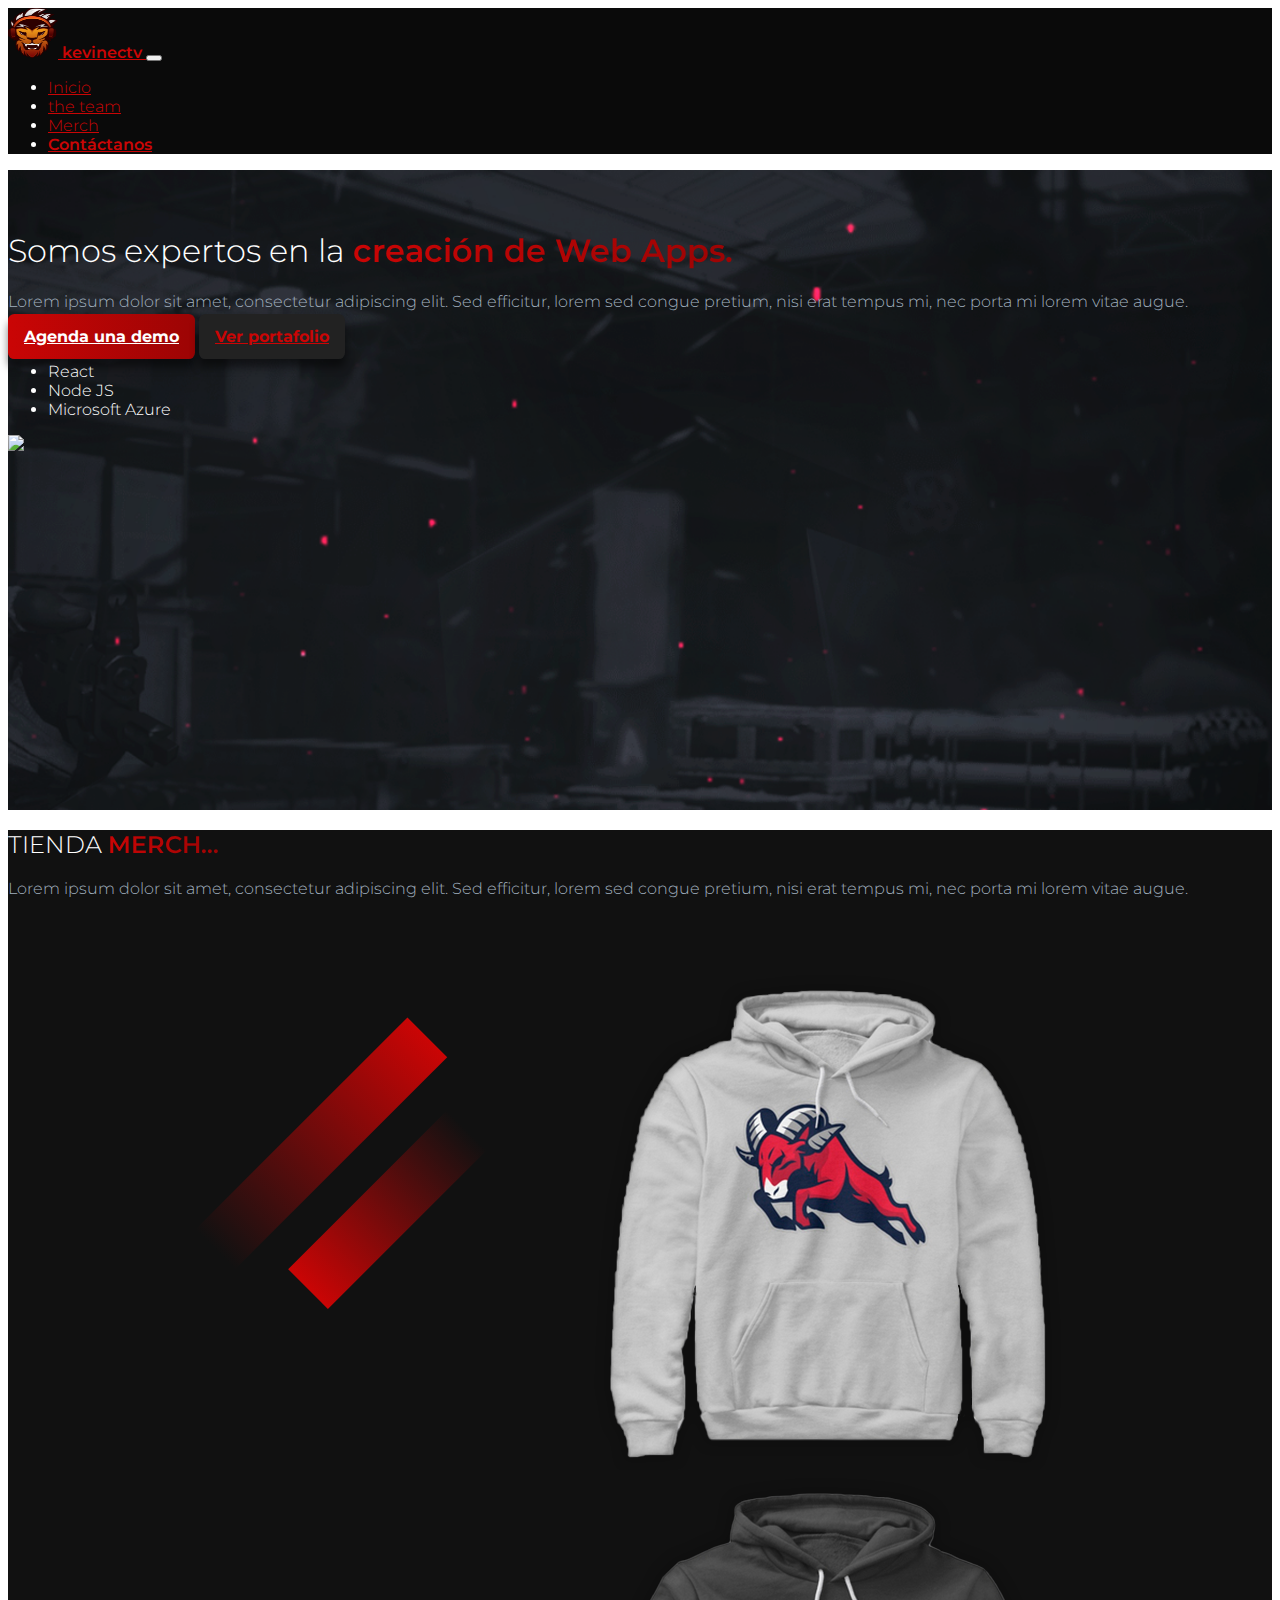
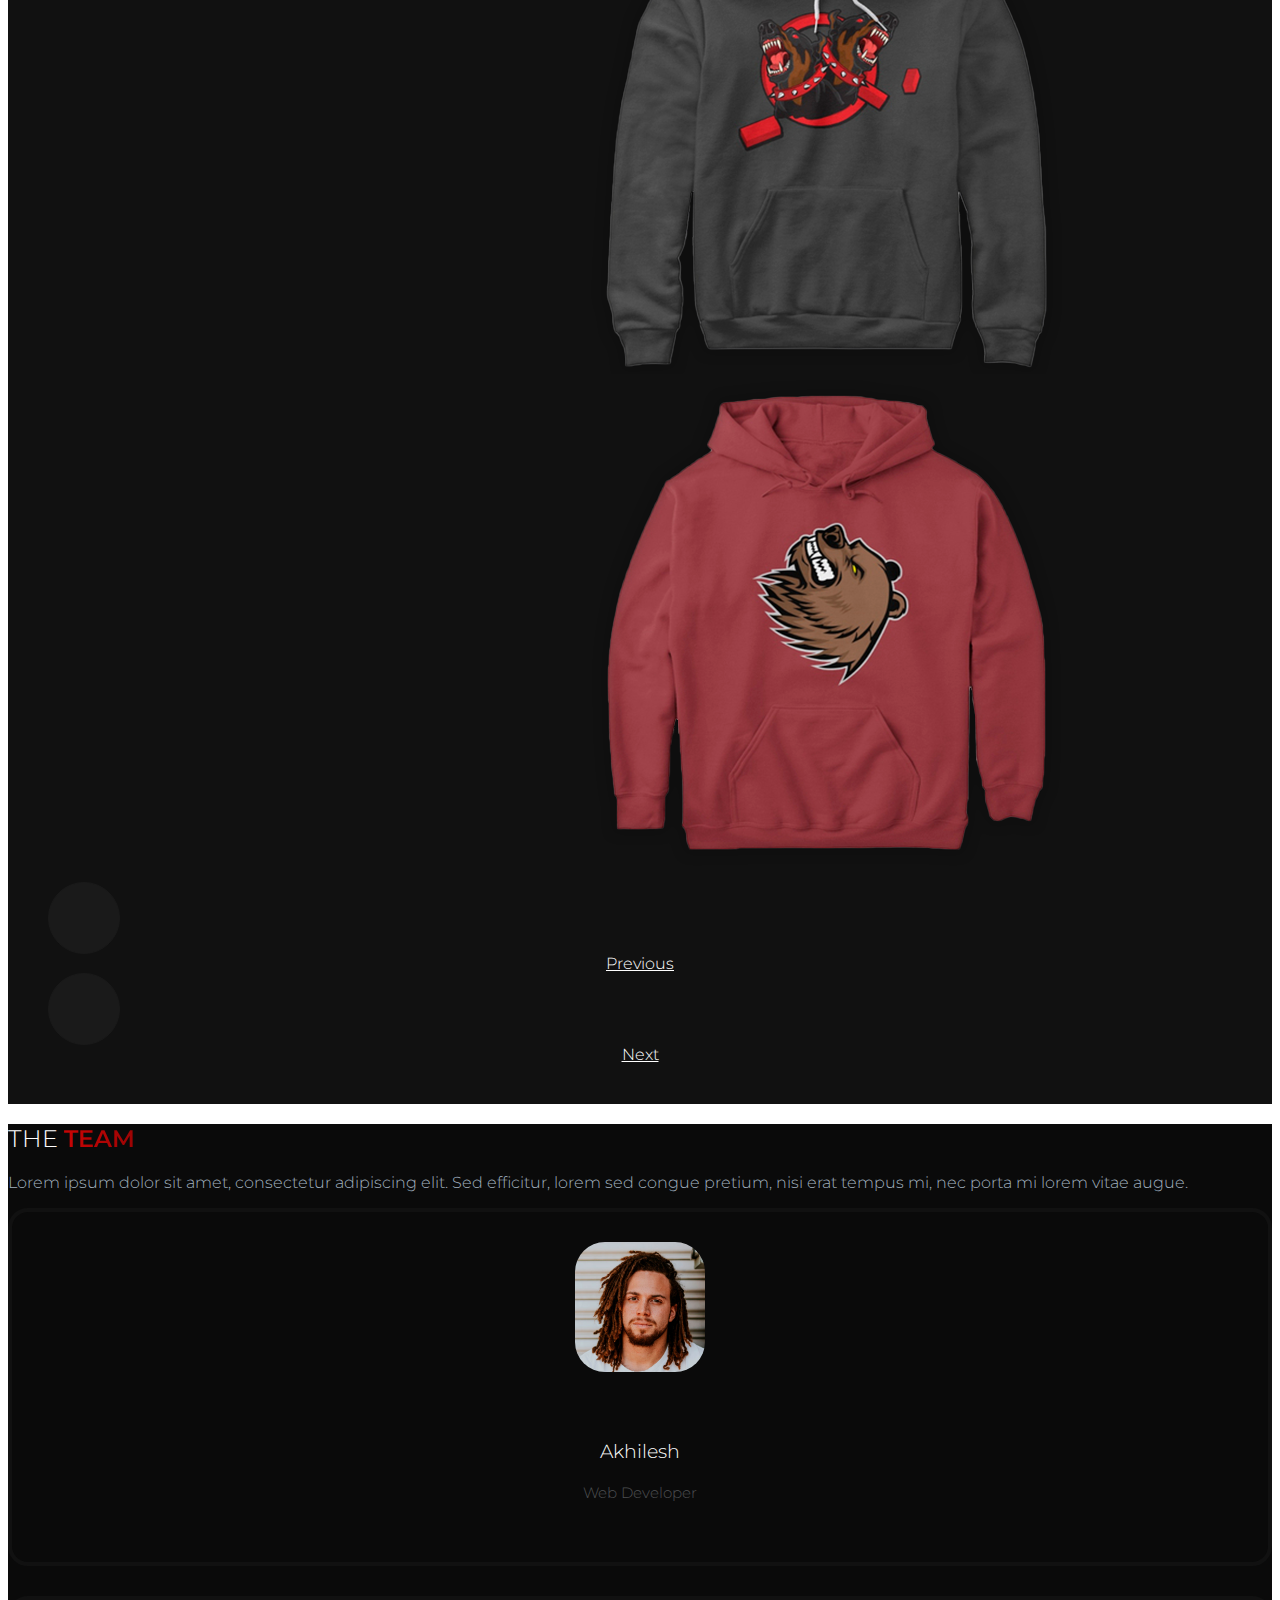
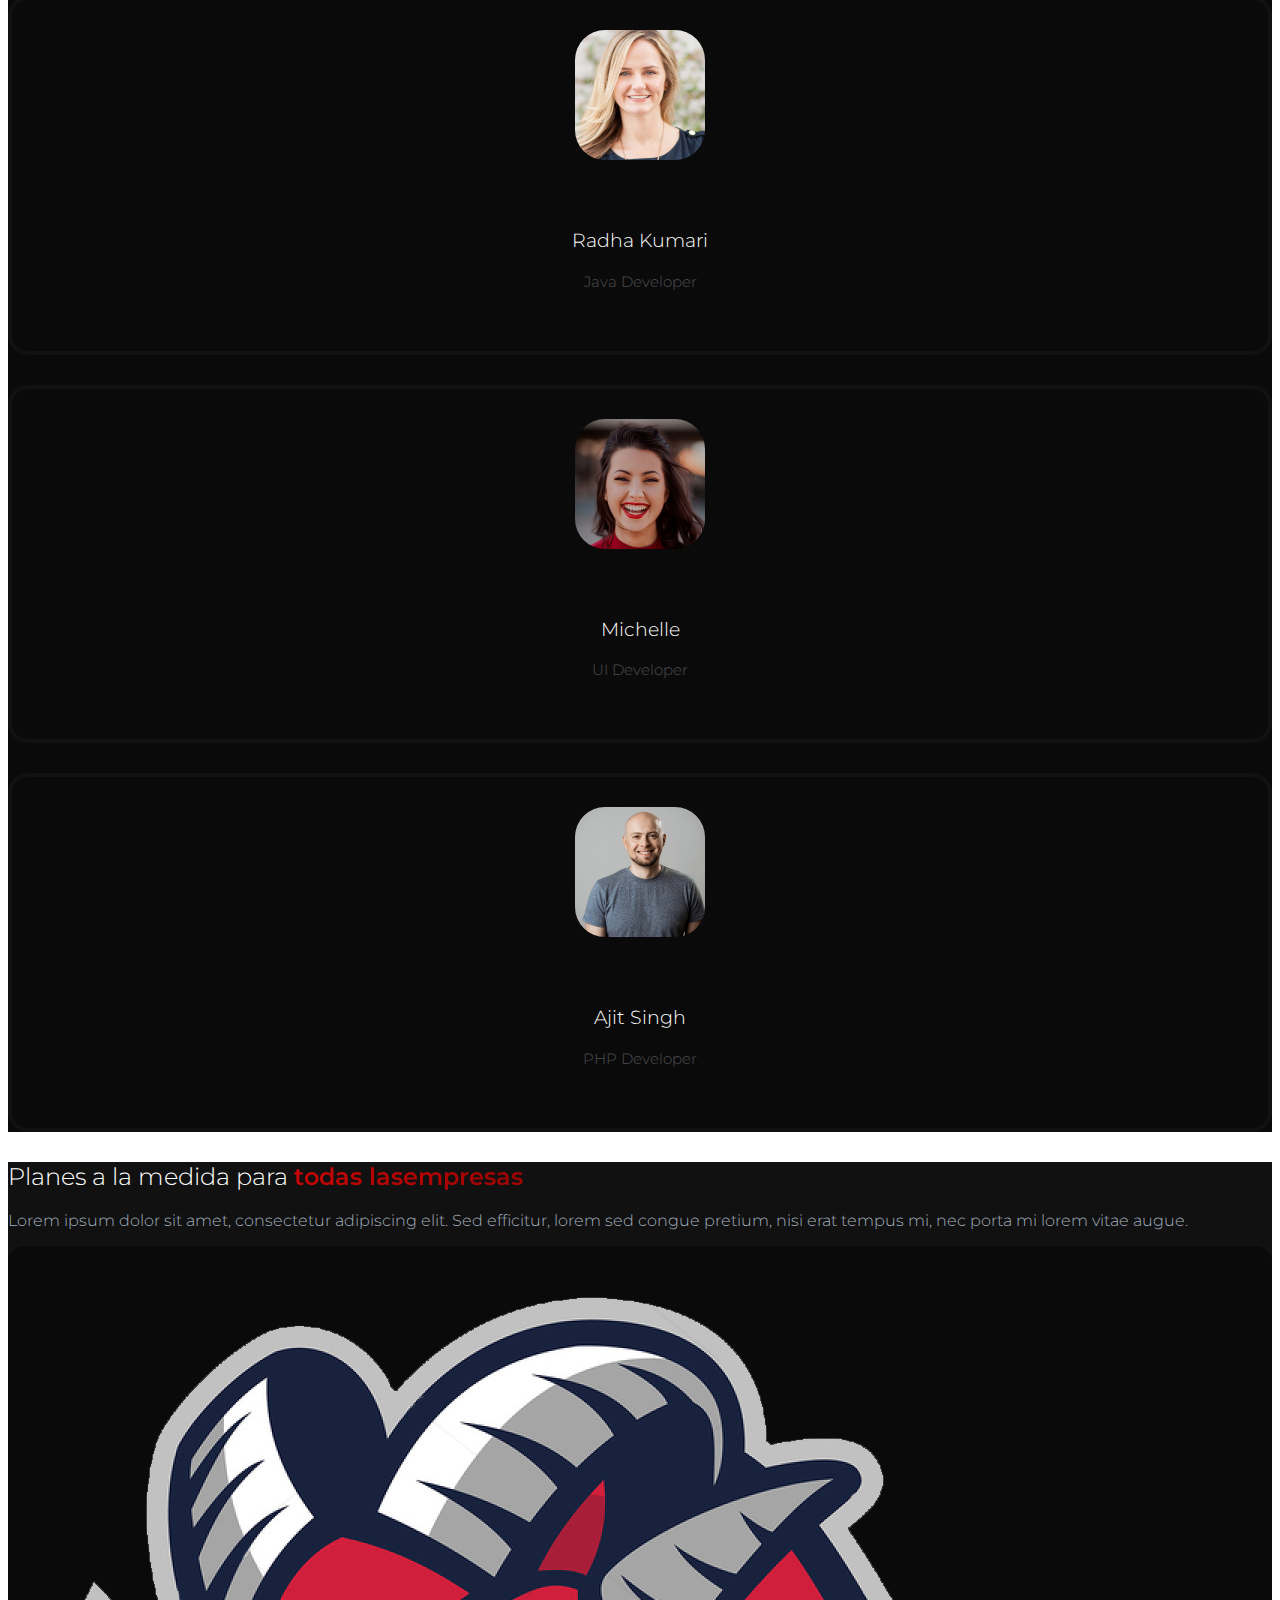
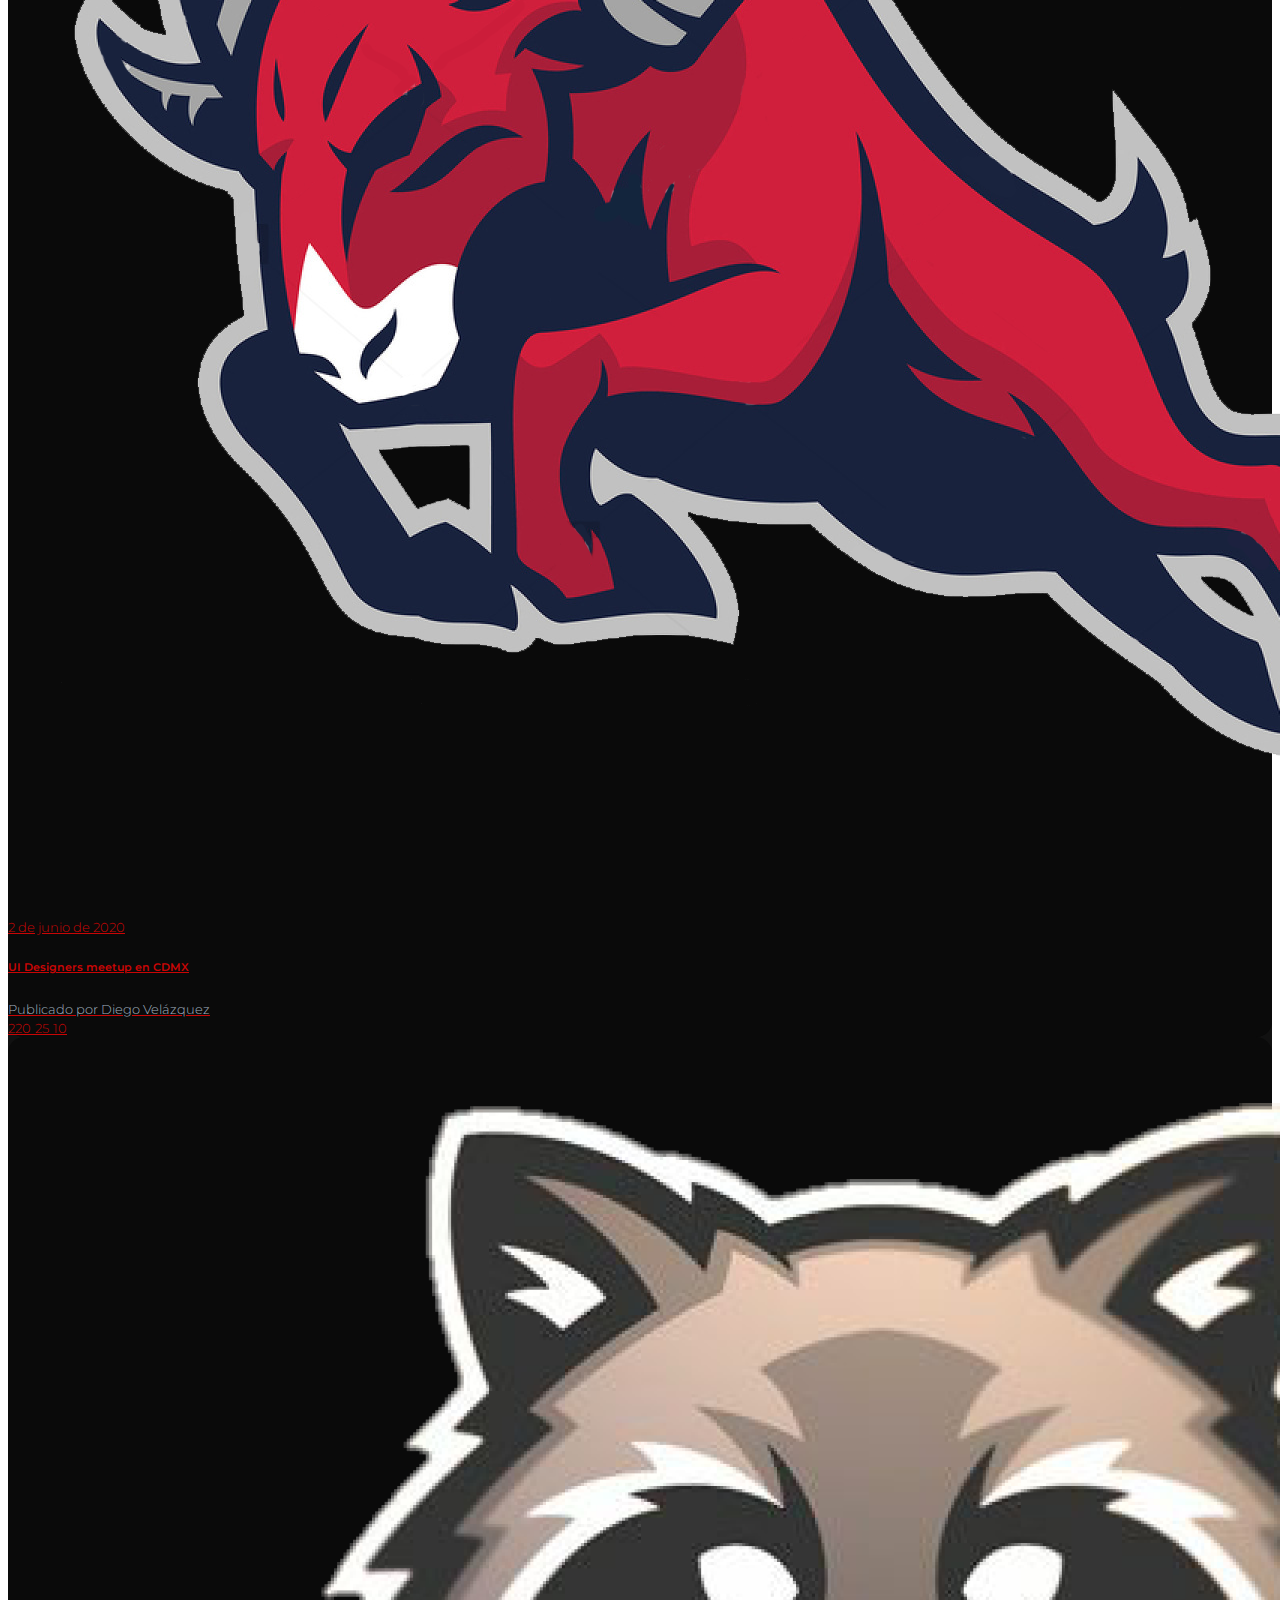
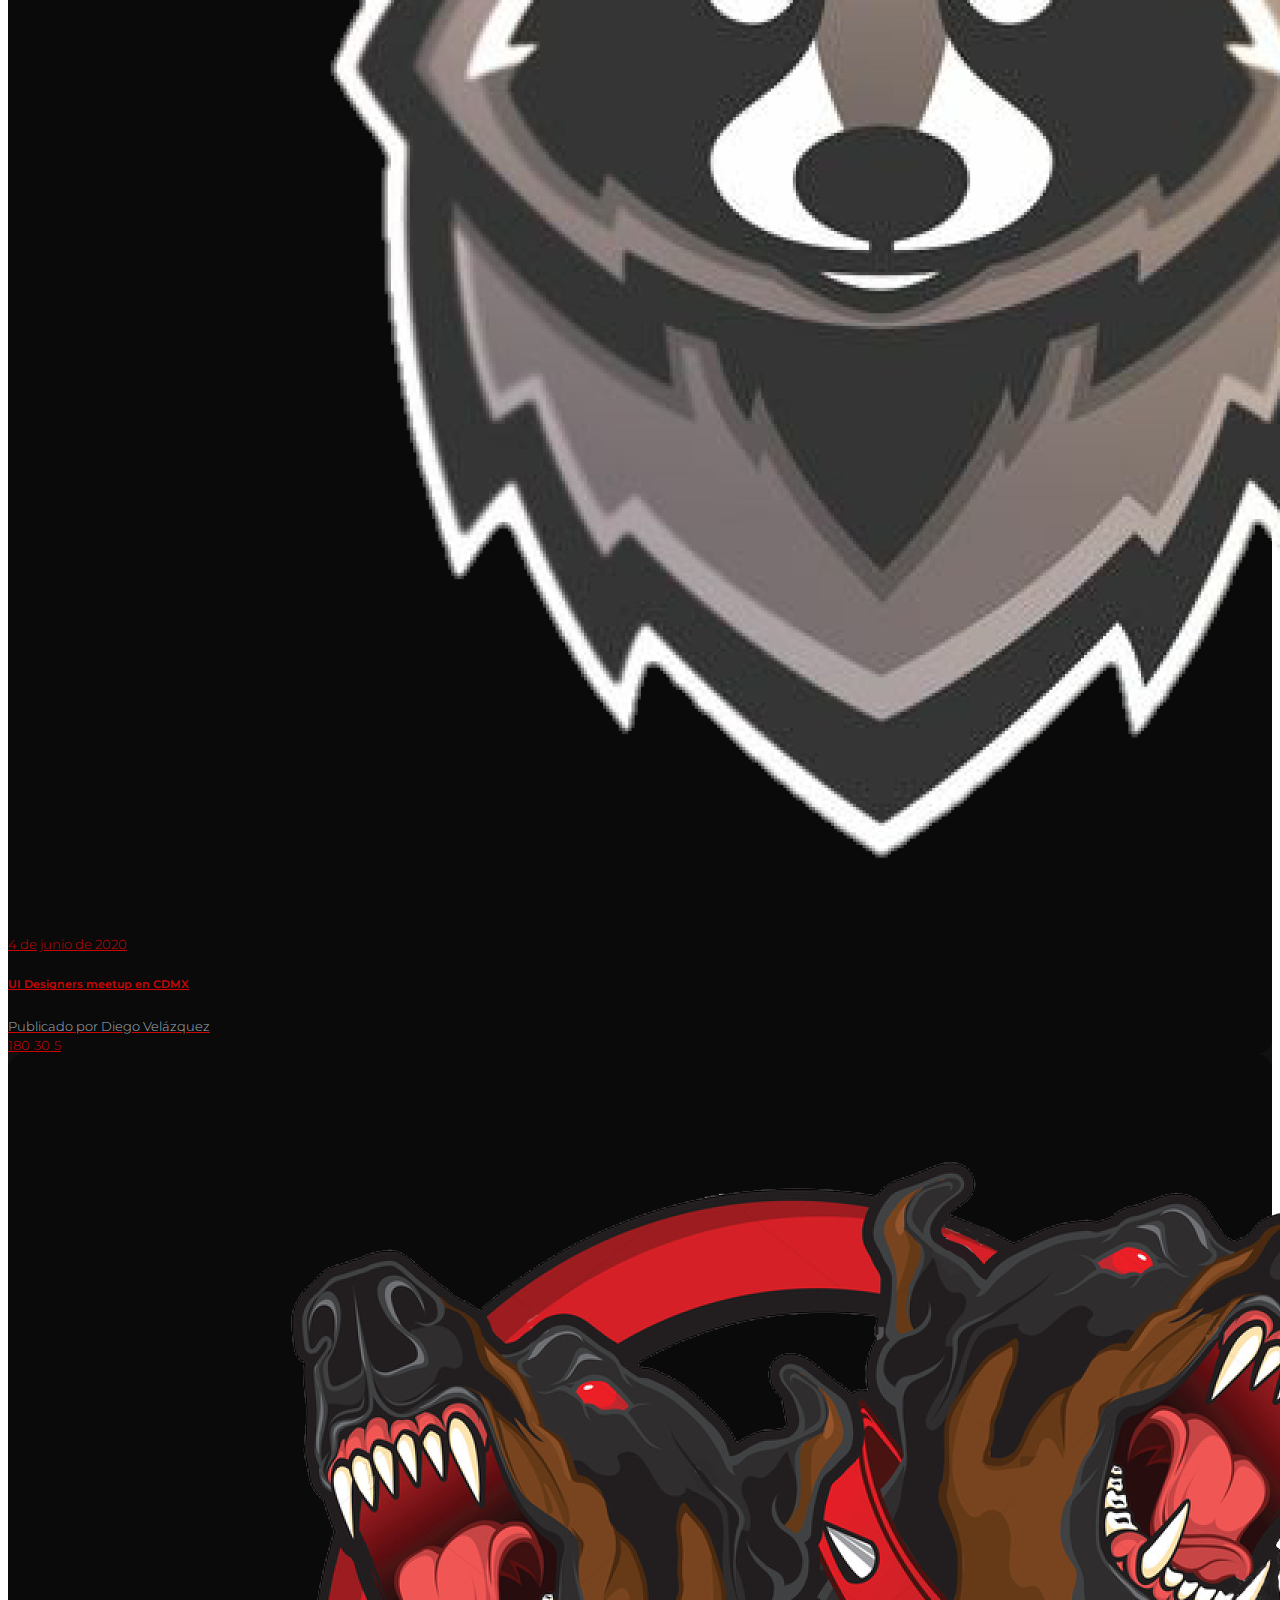
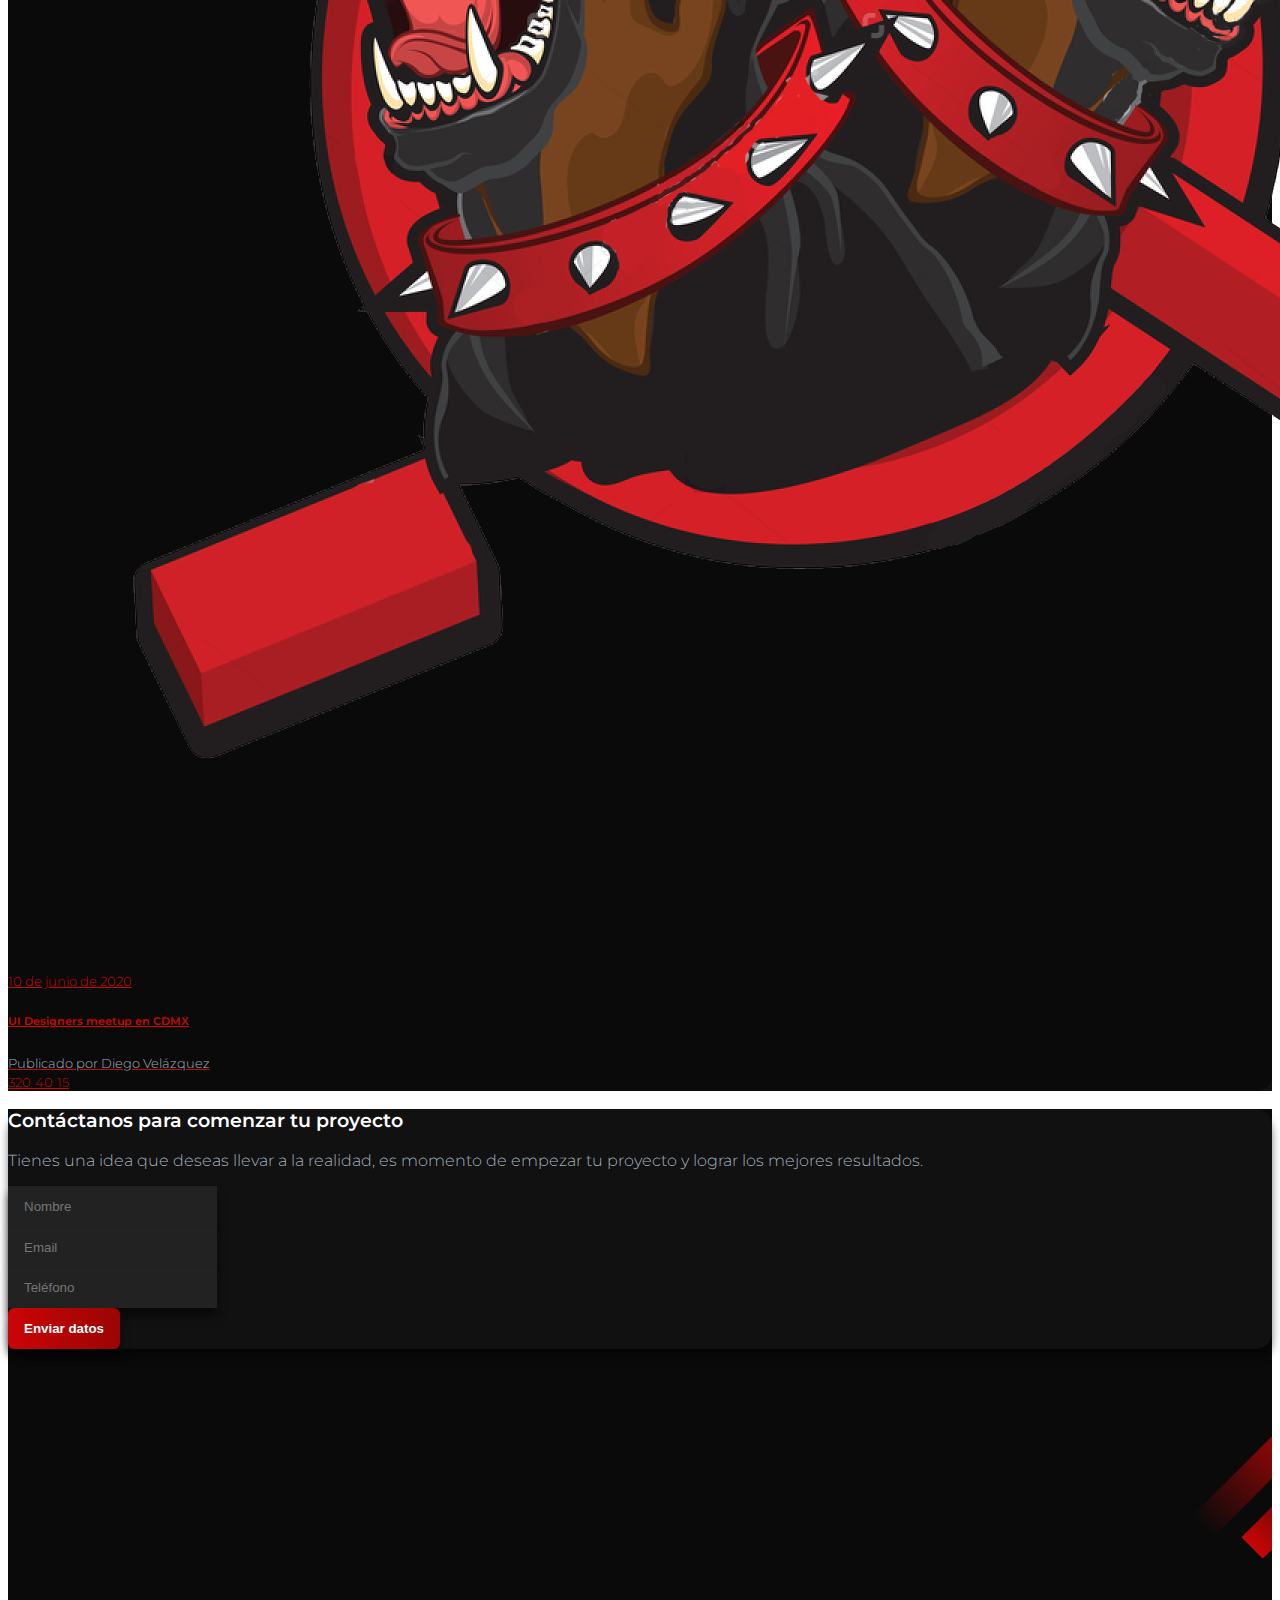
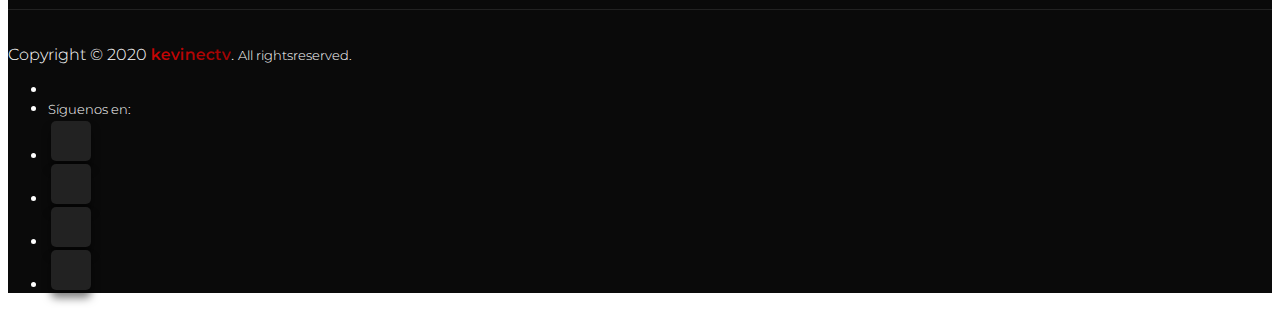
==== index.html @ 06b819ba "Update index.html" ====
<!doctype html>
<html lang="en">

<head>
    <!-- Required meta tags -->
    <meta charset="utf-8">
    <meta name="viewport" content="width=device-width, initial-scale=1, shrink-to-fit=no">
    <meta name="author" content="Diego Velázquez">
    <meta name="description" content="Template gratuito de Bootstrap 4">


    <!-- Bootstrap CSS -->
    <link rel="stylesheet" href="https://stackpath.bootstrapcdn.com/bootstrap/4.5.0/css/bootstrap.min.css"
        integrity="sha384-9aIt2nRpC12Uk9gS9baDl411NQApFmC26EwAOH8WgZl5MYYxFfc+NcPb1dKGj7Sk" crossorigin="anonymous">

    <!-- Style -->
    <script src="https://kit.fontawesome.com/6bf7827ec9.js" crossorigin="anonymous"></script>
    <link rel="stylesheet" href="css/style.css" />

     <!-- Google Fonts -->
    <link href="https://fonts.googleapis.com/css2?family=Montserrat:wght@300;600&display=swap" rel="stylesheet">

    <!-- Ionic Icons -->
    <link href="https://unpkg.com/ionicons@4.5.10-0/dist/css/ionicons.min.css" rel="stylesheet">

    <!-- Chat -->
  
  
    <title>kevinectv</title>
</head>

<body>
  <div id="scrollpath"></div>
  <div id="porgressbar"></div>
    <nav class="navbar navbar-expand-lg sticky-top navbar-dark bg-dark">
        <div class="container">
            <a class="navbar-brand font-weight-bold" href="#">
                <img src="img/kevinectv.png" width="50" height="50" class="" alt="" loading="lazy"> kevinectv
              </a>
            <button class="navbar-toggler" type="button" data-toggle="collapse" data-target="#navbarSupportedContent"
                aria-controls="navbarSupportedContent" aria-expanded="false" aria-label="Toggle navigation">
                <span class="navbar-toggler-icon"></span>
            </button>

            <div class="collapse navbar-collapse" id="navbarSupportedContent">
                <ul class="navbar-nav ml-auto">
                    <li class="nav-item mr-3">
                        <a class="nav-link" href="#hero">Inicio</a>
                    </li>
                    <li class="nav-item mr-3">
                        <a class="nav-link" href="#the team">the team</a>
                    </li>
                    <li class="nav-item mr-3">
                        <a class="nav-link" href="#Merch">Merch</a>
                    </li>
                    <li class="nav-item">
                        <a class="nav-link text-light font-weight-bold" href="#Contáctanos">Contáctanos</a>
                    </li>
                </ul>
            </div>
        </div>
    </nav>

    <section class="py-5" id="hero">
        <div class="container">
            <div class="row d-flex">
                <div class="col-lg-6 align-self-center">
                    <h1 class="mb-4">Somos expertos en la <span class="font-weight-bold text-primary">creación de Web Apps.</span></h1>
                    <p class="lead text-muted mb-4">Lorem ipsum dolor sit amet, consectetur adipiscing elit. Sed efficitur, lorem sed congue pretium, nisi erat tempus mi, nec porta mi lorem vitae augue. </p>
                    <div class="mb-5">
                    <a href="#" class="btn btn-primary mr-2 mb-3 shadow">Agenda una demo</a>
                    <a href="#" class="btn btn-secondary mb-3 shadow">Ver portafolio</a>
                    </div>
                    <ul class="list-inline">
                        <li class="list-inline-item mr-4"><i class="icon ion-md-checkmark-circle-outline lead text-primary mr-2"></i> React</li>
                        <li class="list-inline-item mr-4"><i class="icon ion-md-checkmark-circle-outline lead text-primary mr-2"></i> Node JS</li>
                        <li class="list-inline-item"><i class="icon ion-md-checkmark-circle-outline lead text-primary mr-2"></i> Microsoft Azure</li>
                    </ul>
                </div>
                <div class="col-lg-6">
                    <img src="img/discord-app.png" class="img-fluid">
                </div>
            </div>
        </div>
    </section>

    <section class="bg-image-x d-flex py-5" id="Merch">
        <div class="container align-self-center">
            <div class="w-75 text-center mx-auto mb-5">
                <h2 class="text-center">TIENDA <span class="text-primary font-weight-bold">MERCH…</span></h2>
  <p class="lead text-muted">Lorem ipsum dolor sit amet, consectetur adipiscing elit. Sed efficitur, lorem sed congue pretium, nisi erat tempus mi, nec porta mi lorem vitae augue. </p>
 </div>
   <div class="row">
    <div class=" my-3">
      <div class="card-body">
      </div>
      </div>
    </div>
    <div id="carouselExampleIndicators" class="carousel slide" data-ride="carousel">
      <ol class="carousel-indicators">

      </ol>

      <div class="carousel-inner">
        <div class="carousel-item active">
            <div class="corousel-container">
          <a href="https://teespring.com/jacket-7562?tsmac=store&tsmic=kevinectv&pid=227&cid=2663"><img src="img/Weapon Twitter.png" class="d-block w-100" alt="...">         
          <div class="ratlng">
          </div>
         </div>
        </div>
         </a>
        <div class="carousel-item">
          <div class="corousel-container">
          <a href="https://teespring.com/es/camiseta-9240?cross_sell=true&cross_sell_format=none&count_cross_sell_products_shown=5&pid=87&cid=2329"><img src="img/Weapon Twitter2.png" class="d-block w-100" alt="...">
          <div class="ratlng">
          </div>
         </div>
        </div>
        </a>
        <div class="carousel-item">
          <div class="corousel-container">
          <a href="https://teespring.com/es/camisa-7556?cross_sell=true&cross_sell_format=none&count_cross_sell_products_shown=5&pid=46&cid=2750"><img src="img/Weapon Twitter3.png" class="d-block w-100" alt="...">
          <div class="ratlng">
          </div>
        </div>
      </div>
       </a> 
      <a class="carousel-control-prev" href="#carouselExampleIndicators" role="button" data-slide="prev">
        <div class="control-button">
       <i class="icon ion-md-arrow-back"></i>
      </div>
      <span class="sr-only">Previous</span>
      </a>
      <a class="carousel-control-next" href="#carouselExampleIndicators" role="button" data-slide="next">
        <div class="control-button">
      <i class="icon ion-md-arrow-forward"></i>
      </div>
      <span class="sr-only">Next</span>
         </a>
        </div>
       </div>
     </div>
    </div>
</section>

  <section class="bg-image d-flex py-5" id="the team">
        <div class="container align-self-center">
            <div class="w-75 text-center mx-auto mb-5">
                <h2 class="text-center"> THE  <span class="text-primary font-weight-bold">TEAM</span></h2>
      <p class="lead text-muted">Lorem ipsum dolor sit amet, consectetur adipiscing elit. Sed efficitur, lorem sed congue pretium, nisi erat tempus mi, nec porta mi lorem vitae augue. </p>
  </div>
    <div class="row">
      <div class="col-12 col-sm-6 col-md-4 col-lg-3">
        <div class="developer">
          <div class="picture">
            <img src="img/member-03.jpg" class="img-fluid">
          </div>
          <div class="team-content">
            <h3 class="name">Akhilesh</h3>
            <h4 class="title">Web Developer</h4>
          </div>
          <ul class="social">
          <li><a href="#" class=" fa fa-facebook" aria-hidden="true"></a></li>
          <li><a href="#" class=" fa fa-twitter" aria-hidden="true"></a></li>
          <li><a href="#" class=" fa fa-dribbble" aria-hidden="true"></a></li>
          <li><a href="#" class=" fa fa-behance" aria-hidden="true"></a></li>
          </ul>
        </div>
      </div>
      <div class="col-12 col-sm-6 col-md-4 col-lg-3">
        <div class="developer">
          <div class="picture">
            <img src="img/member-02.jpg" class="img-fluid">
          </div>
          <div class="team-content">
            <h3 class="name">Radha Kumari</h3>
            <h4 class="title">Java Developer</h4>
          </div>
          <ul class="social">
          <li><a href="#" class=" fa fa-facebook" aria-hidden="true"></a></li>
          <li><a href="#" class=" fa fa-twitter" aria-hidden="true"></a></li>
          <li><a href="#" class=" fa fa-dribbble" aria-hidden="true"></a></li>
          <li><a href="#" class=" fa fa-behance" aria-hidden="true"></a></li>
          </ul>
        </div>
      </div>
      <div class="col-12 col-sm-6 col-md-4 col-lg-3">
        <div class="developer">
          <div class="picture">
            <img src="img/member-06.jpg" class="img-fluid">
          </div>
          <div class="team-content">
            <h3 class="name">Michelle</h3>
            <h4 class="title">UI Developer</h4>
          </div>
          <ul class="social">
          <li><a href="#" class=" fa fa-facebook" aria-hidden="true"></a></li>
          <li><a href="#" class=" fa fa-twitter" aria-hidden="true"></a></li>
          <li><a href="#" class=" fa fa-dribbble" aria-hidden="true"></a></li>
          <li><a href="#" class=" fa fa-behance" aria-hidden="true"></a></li>
          </ul>
        </div>
      </div>
      <div class="col-12 col-sm-6 col-md-4 col-lg-3">
        <div class="developer">
          <div class="picture">
            <img src="img/member-01.jpg" class="img-fluid">
          </div>
          <div class="team-content">
            <h3 class="name">Ajit Singh</h3>
            <h4 class="title">PHP Developer</h4>
          </div>
          <ul class="social">
          <li><a href="#" class=" fa fa-facebook" aria-hidden="true"></a></li>
          <li><a href="#" class=" fa fa-twitter" aria-hidden="true"></a></li>
          <li><a href="#" class=" fa fa-dribbble" aria-hidden="true"></a></li>
          <li><a href="#" class=" fa fa-behance" aria-hidden="true"></a></li>
          </ul>
        </div>
      </div>
    </div>
  </div>
</section>

    <section class="bg-image-x d-flex py-5">
        <div class="container align-self-center">
            <div class="w-75 text-center mx-auto mb-5">
                <h2 class="text-center">Planes a la medida para <span class="text-primary font-weight-bold">todas lasempresas</span></h2>
                <p class="lead text-muted">Lorem ipsum dolor sit amet, consectetur adipiscing elit. Sed efficitur, lorem sed congue pretium, nisi erat tempus mi, nec porta mi lorem vitae augue.</p>
            </div>
            <div class="row">
                <div class="col-lg-4">
                    <a href="#">
                    <div class="card bg-dark border-0 my-3">
                        <div class="card-header p-0 border-0">
                            <img src="img/gokg.png" class="img-fluid rounded-top">
                        </div>
                        <div class="card-body bg-dark rounded-bottom">
                            <small class="text-light d-block mb-2"><i class="icon ion-md-calendar lead align-middle mr-2"></i>2 de
                                junio de 2020</small>
                            <h6 class="text-light font-weight-bold mb-0">UI Designers meetup en CDMX</h6>
                            <small class="d-block text-muted mb-3">Publicado por Diego Velázquez</small>
                            <div>
                                <small class="text-light mr-3"><i class="icon ion-md-heart text-primary mr-1"></i> 220</small>
                                <small class="text-light mr-3"><i class="icon ion-md-chatboxes mr-1"></i> 25</small>
                                <small class="text-light"><i class="icon ion-md-share mr-1"></i> 10</small>
                            </div>
                        </div>
                    </div>
                    </a>
                </div>
                <div class="col-lg-4">
                    <a href="#">
                        <div class="card bg-dark border-0 my-3">
                            <div class="card-header p-0 border-0">
                                <img src="img/dujn.png" class="img-fluid rounded-top">
                            </div>
                            <div class="card-body bg-dark rounded-bottom">
                                <small class="text-light d-block mb-2"><i class="icon ion-md-calendar lead align-middle mr-2"></i>4 de
                                    junio de 2020</small>
                                <h6 class="text-light font-weight-bold mb-0">UI Designers meetup en CDMX</h6>
                                <small class="d-block text-muted mb-3">Publicado por Diego Velázquez</small>
                                <div>
                                    <small class="text-light mr-3"><i class="icon ion-md-heart text-primary mr-1"></i> 180</small>
                                    <small class="text-light mr-3"><i class="icon ion-md-chatboxes mr-1"></i> 30</small>
                                    <small class="text-light"><i class="icon ion-md-share mr-1"></i> 5</small>
                                </div>
                            </div>
                        </div>
                        </a>
                </div>
                <div class="col-lg-4">
                    <a href="#">
                        <div class="card bg-dark border-0 my-3">
                            <div class="card-header p-0 border-0">
                                <img src="img/houg.png" class="img-fluid rounded-top">
                            </div>
                            <div class="card-body bg-dark rounded-bottom">
                                <small class="text-light d-block mb-2"><i class="icon ion-md-calendar lead align-middle mr-2"></i>10 de
                                    junio de 2020</small>
                                <h6 class="text-light font-weight-bold mb-0">UI Designers meetup en CDMX</h6>
                                <small class="d-block text-muted mb-3">Publicado por Diego Velázquez</small>
                                <div>
                                    <small class="text-light mr-3"><i class="icon ion-md-heart text-primary mr-1"></i> 320</small>
                                    <small class="text-light mr-3"><i class="icon ion-md-chatboxes mr-1"></i> 40</small>
                                    <small class="text-light"><i class="icon ion-md-share mr-1"></i> 15</small>
                                </div>
                            </div>
                        </div>
                        </a>
                </div>
            </div>
        </div>
    </section>

    <section class="bg-image-xx d-flex py-5 "id="Contáctanos">
        <div class="container align-self-center">
            <div class="card bg-dark-x shadow">
                <div class="card-body p-5">
                    <h3 class="font-weight-bold">Contáctanos para comenzar tu proyecto</h3>
                    <p class="text-muted mb-4">Tienes una idea que deseas llevar a la realidad, es momento de empezar tu proyecto y lograr los mejores resultados.</p>
                    <form>
                        <div class="form-row">
                          <div class="col-12 col-md-3 my-3">
                            <input type="text" class="form-control shadow" placeholder="Nombre">
                          </div>
                          <div class="col-12 col-md-3 my-3">
                            <input type="text" class="form-control shadow" placeholder="Email">
                          </div>
                          <div class="col-12 col-md-3 my-3">
                            <input type="text" class="form-control shadow" placeholder="Teléfono">
                          </div>
                          <div class="col-12 col-md-3 my-3">
                            <button type="submit" class="btn btn-primary w-100 shadow">Enviar datos</button>
                          </div>
                        </div>
                      </form>
                </div>
            </div>
        </div>
    </section>
    <div class="container-footer">
    <footer class="bg-dark py-4 border-top">
      <div class="container">
          <div class="row">
              <div class="col-lg-6"><div class="redes-footer"></div>
                  <p class="mb-0 ">Copyright © 2020 <a href="https://templune.com" class="font-weight-bold text-primary">kevinectv</a>. <small> All rightsreserved.</small></p>
              </div>
              <div class="col-lg-6 text-right">
                  <ul class="list-inline mb-0">
                    <div class="redes-footer">
                    <li class="list-inline-item"><li class="list-inline-item mr-0"><small>Síguenos en:</small></li>
                    <li class="list-inline-item"><a href="#"><i class="fab fa-youtube icon-redes-footer shadow"></i></a></li>
                    <li class="list-inline-item"><a href="#"><i class="fab fa-twitter icon-redes-footer shadow"></i></a></li>
                    <li class="list-inline-item "><a href="#"><i class="fab fa-instagram icon-redes-footer shadow"></i></a></li>
                    <li class="list-inline-item"><a href="#"><i class="fab fa-discord icon-redes-footer shadow"></i></a>
                  </ul>
              </div>
            </div>
          </div>
      </div>
  </footer>

    <!-- Optional JavaScript -->
    <!-- jQuery first, then Popper.js, then Bootstrap JS -->
    <script src="https://code.jquery.com/jquery-3.5.1.slim.min.js"
        integrity="sha384-DfXdz2htPH0lsSSs5nCTpuj/zy4C+OGpamoFVy38MVBnE+IbbVYUew+OrCXaRkfj"
        crossorigin="anonymous"></script>
    <script src="https://cdn.jsdelivr.net/npm/popper.js@1.16.0/dist/umd/popper.min.js"
        integrity="sha384-Q6E9RHvbIyZFJoft+2mJbHaEWldlvI9IOYy5n3zV9zzTtmI3UksdQRVvoxMfooAo"
        crossorigin="anonymous"></script>
    <script src="https://stackpath.bootstrapcdn.com/bootstrap/4.5.0/js/bootstrap.min.js"
        integrity="sha384-OgVRvuATP1z7JjHLkuOU7Xw704+h835Lr+6QL9UvYjZE3Ipu6Tp75j7Bh/kR0JKI"
        crossorigin="anonymous"></script>
    
</body>

<!-- 
Suscribete a mi canal https://www.youtube.com/c/TempluneDisenoWeb  

Fotografías gratis en Unsplash
https://unsplash.com/photos/UbJMy92p8wk (https://unsplash.com/@amandadalbjorn)
https://unsplash.com/photos/WecngmAT-KY (https://unsplash.com/@rev3n)
https://unsplash.com/photos/xY0s6aNCV24 (https://unsplash.com/@srgbco)

Mockup Iphone
https://www.ls.graphics/free/iphone-x-mockup

-->

</html>
---- css/style.css ----
html {
    scroll-behavior: smooth;
}

:root {
    --dark: #0A0A0A;
    --dark-x: #111111;
    --dark-xx: #222222;
    --light: #ffffff;
    --primary: #ca0505;
    --primary-x: #9c0404;
    --muted: #A1B0BF;
}

body {
    font-family: 'Montserrat', sans-serif;
    font-size: 1rem;
    font-weight: 300;
    color: var(--light);
}

h1, h2, h3, h4, h5, h6 { font-weight: 300; }

a { color: var(--primary); }

a:hover {
    color: var(--primary-x);
    text-decoration: none;
}

.font-weight-bold { font-weight: 600 !important; }

.navbar { min-height: 5rem; }

.text-primary {
    background: linear-gradient(90deg, var(--primary) 0%, var(--primary-x) 100%);
    -webkit-background-clip: text;
    -webkit-text-fill-color: transparent;
}

.text-muted { color: var(--muted) !important; }

small { font-weight: 300; }

.btn {
    font-weight: 700;
    padding: .8rem 1rem;
    border: 0;
    border-radius: .4rem;
}

.btn-primary {
    background: linear-gradient(90deg, var(--primary) 0%, var(--primary-x) 100%);
    background-color: none;
    color: var(--light) !important;
}

.btn-secondary { 
    background-color: var(--dark-xx); 
}

.btn-secondary:hover {
    background-color: var(--dark-xx);
    opacity: .8;
}

.bg-primary { background: linear-gradient(90deg, var(--primary) 0%, var(--primary-x) 100%); }

.bg-dark { background-color: var(--dark) !important; }

.bg-dark-x { background-color: var(--dark-x); }

.bg-image {
    background-image: url('../img/bg-dark-1.svg');
    background-size: cover;
    min-height: 1000px;
}

.bg-image-x {
    background-image: url('../img/bg-dark-2.svg');
    background-size: cover;
    min-height: 1000px;
}

.bg-image-xx {
    background-image: url('../img/bg-dark-3.svg');
    background-size: cover;
    min-height: 500px;
}

.icon-container {
    width: 50px;
    height: 50px;
}

.shadow {
    box-shadow:  0 .5rem .5rem 0 rgba(0,0,0,.5)!important;
}

.card {
    border-radius: 1rem;
}

.border-top {
    border-top: 1px solid rgba(256, 256, 256, .1) !important;
}

.rounded-top {
    border-top-left-radius: 1rem !important;
    border-top-right-radius: 1rem !important;
}

.rounded-bottom {
    border-bottom-left-radius: 1rem !important;
    border-bottom-right-radius: 1rem !important;
}

.form-control {
    background-color: var(--dark-xx);
    height: unset;
    padding: .8rem 1rem;
    border: 0;
}

.form-control:focus {
    background-color: var(--dark-xx);
}

#hero {
    background-image: url('../img/HOLAT.png');
    background-size: cover;
    padding-top: 40px;
    min-height: 600px;
    color: #ffffff;
  }
  
  #hero p {
    color: #ffffff;
  }

/* .....Testimonial.....*/

.carousel {
    min-height: 240px;
    padding: 40px;
    border-radius: 2px;
    text-align: center;
  }
  
  
  .carousel-control-next, .carousel-control-prev { 
    color: #ffffff;
    opacity: 1;
    width: 5%;
  }
  
  .control-button {
    background-color: #1a1a1a;
    opacity: 1;
    width: 50px;
    height: 50px;
    padding: 10px;
    border: 1px solid #1a1a1a;
    border-radius: 50px;
    font-size: 20px;
  }
  
  .content-center {
    max-width: 800px;
    margin: 0 auto 60px auto;
    text-align: center;
  }

window.intercomSettings

// Add this to the window.intercomSettings object in your code:
window.intercomSettings = {
  // add your attributes here
}

/*.....THE TEAM......*/

b {
    font-family: tahoma;
    height: 100vh;
    background-color: #f5f5f5 !important;
    display: flex;
    align-items: center;
  }
  
  .developer {
      padding: 30px 0 40px;
      margin-bottom: 30px;
      border: 4px solid #111111;
      border-radius: 20px;
      background: var(--dark);
      text-align: center;
      overflow: hidden;
      position: relative;
  }
  
  .developer .picture {
      display: inline-block;
      height: 130px;
      width: 130px;
      margin-bottom: 50px;
      z-index: 1;
      position: relative;
  }
  
  .developer .picture::before {
      content: " ";
      width: 100%;
      height: 0;
      border-radius: 50%;
      background: linear-gradient(90deg, var(--primary) 0%, var(--primary-x) 100%);
      position: absolute;
      bottom: 135%;
      right: 0;
      left: 0;
      opacity: 0.9;
      transition: all 0.3s linear 0s;
      transform: scale(3);
  
  }
  
  .developer:hover .picture::before {
      height: 100%;
  }
  
  .developer .picture::after {
      content: " ";
      width: 100%;
      height: 100%;
      border-radius: 50%;
      background: linear-gradient(90deg, var(--primary) 0%, var(--primary-x) 100%);
      position: absolute;
      top: 0;
      left: 0;
      z-index: -1;
  }
  
  .developer .picture img {
      width: 130px;
      height: 130px;
      border-radius: 30px;
      transform: scale(1);
      transition: all 0.9s ease 0s;
  }
  
  .developer:hover .picture img {
       box-shadow: 0 0 0 14px #f7f5ec;
       transform: scale(0.6);
  }
  
  .developer .title{
       display: block;
       font-size: 15px;
       color: #4e5052;
       text-transform: capitalize;
  }
  
  .developer .social {
       width: 100%;
       padding: 0;
       margin: 0;
       background-color: #ca0505;
       position: absolute;
       bottom: -100px;
       left: 0;
  
       transition: all 0.5s ease 0s;
  }
  
  .developer:hover .social {
       bottom: 0;
  }
  
  .developer .social li {
       display: inline-block;
  }
  
  .developer .social li a {
       display: block;
       padding: 12px;
       font-size: 20px;
       color: #fff;
       transition: all 0.3s ease 0s;
       text-decoration: none;
  }
  
  .developer .social li a:hover {
    color: #9c0404;
    background-color: #f7f5ec;
  }

    /*.....scrollbar......*/

::-webkit-scrollbar {
        width: 8px;
        background: var(--dark-x);
      }

::-webkit-scrollbar-track {
    border: 5px solid rgba(2, 2, 2, 0.123);
    box-shadow: inset 0 0 2.5px 2 rgba(0,0,0,.5);
}

::-webkit-scrollbar-thumb {
    background: linear-gradient(0deg, var(--primary) 0%, var(--primary-x) 100%);
    border-radius: 15px;
}

  /* .........footer..........*/

  .container-footer footer .redes-footer{
    display: inline-block;
    justify-content: center;
  }
  
  .container-footer footer .redes-footer .icon-redes-footer{
    font-size: 20px;
    margin: 3px;
    background: #222222;
    width: 40px;
    height: 40px;
    display: flex;
    justify-content: center;
    align-items: center;
    border-radius: 5px;
    transition: .3s;
    color: #ffffff;
  }
  
  footer .redes-footer .fa-youtube:hover{
    background: #c00;
    color: #fff;
  }
  
  footer .redes-footer .fa-twitter:hover{
    background: #55acee;
    color: #fff;
  }
  
  footer .redes-footer .fa-discord:hover{
    background: #7289da;
    color: #fff;
  }
  
  footer .redes-footer .fa-instagram:hover{
    background: linear-gradient(to top right, #FCDE30, #E9712A, #D2313B, #AE4198, #7540A1, #5443A8 );
  }


  @media (max-width: 575.98px) {
    .w-75 {
        width: 100% !important;
    }
    .py-5 {
        padding-top: 5rem !important;
        padding-bottom: 5rem !important;
    }
    .btn {
        width: 100%;
    }
    .list-inline-item {
        display: block;
        text-align: center;
    }
    footer {
        text-align: center;
    }
    footer .list-inline-item {
        display: inline-block;
    }
    footer .text-right {
        text-align: center !important;
    }
    footer small {
        display: block;
    }
}
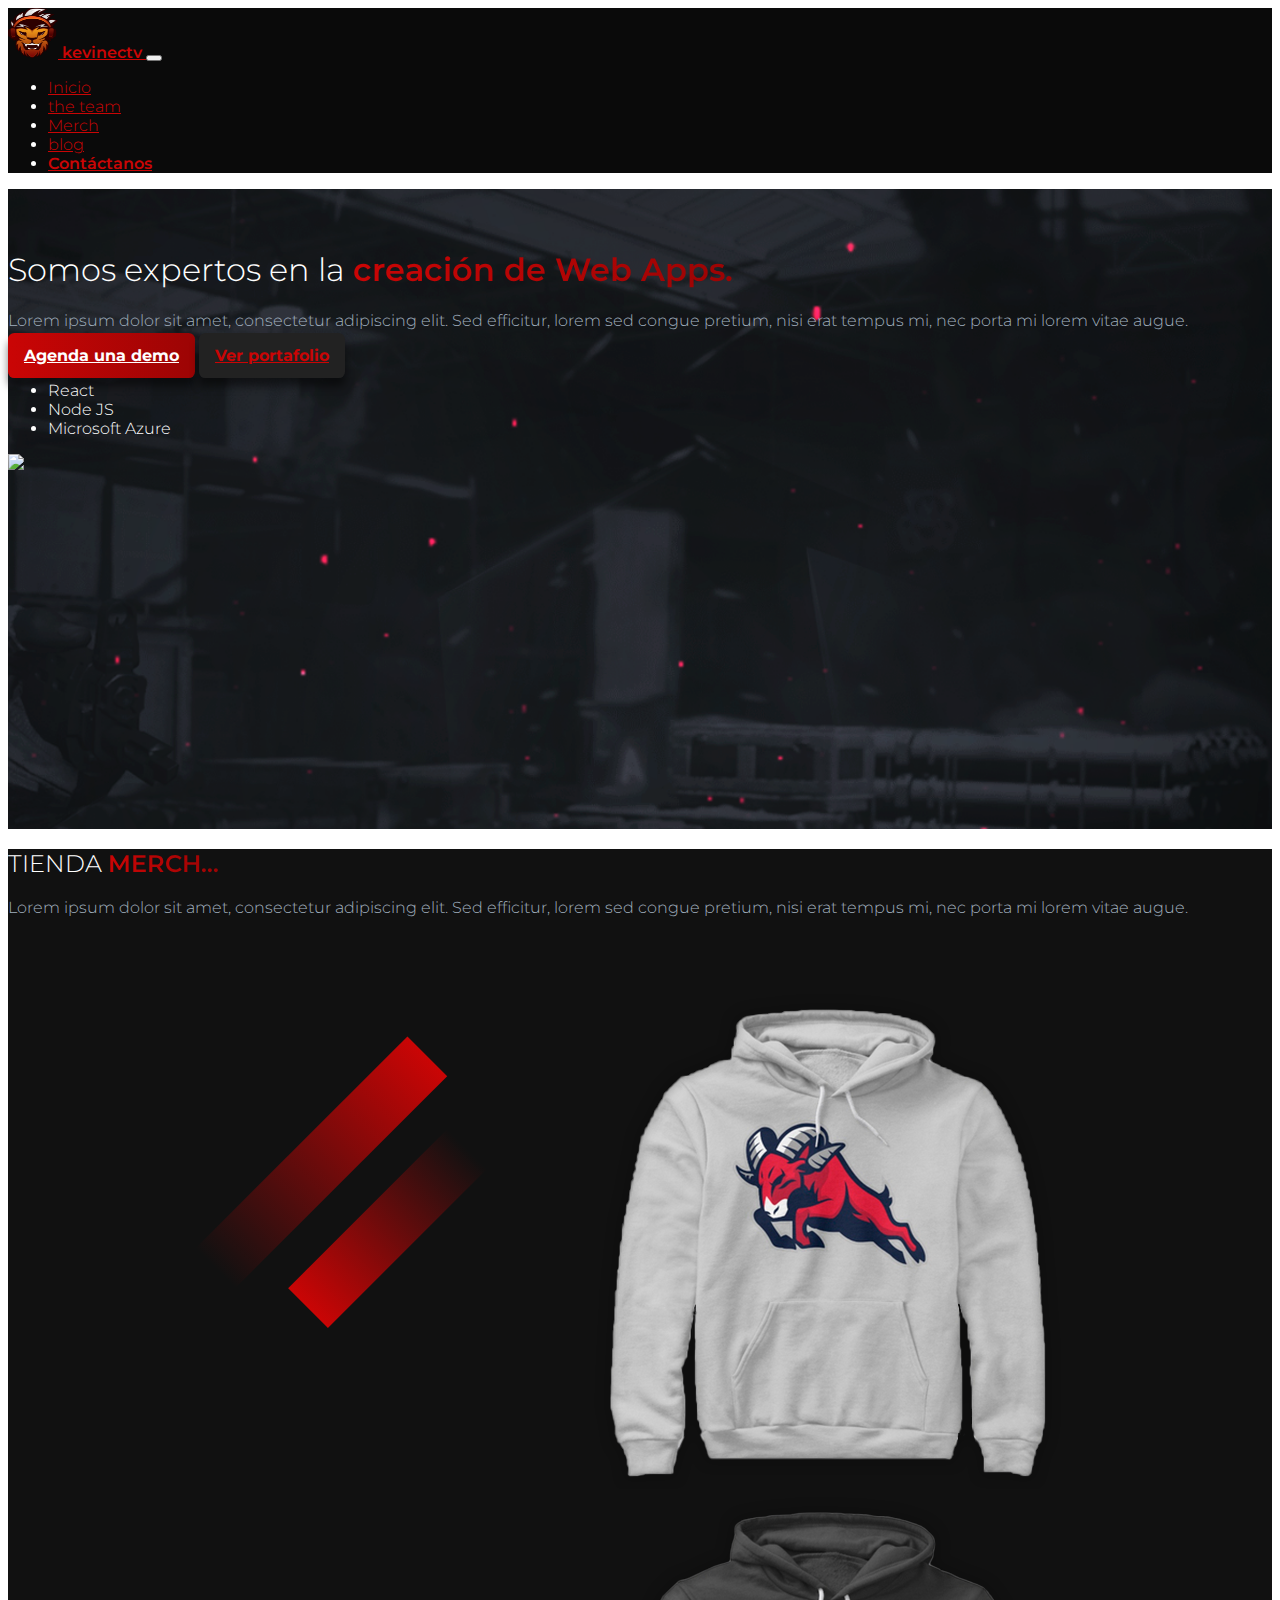
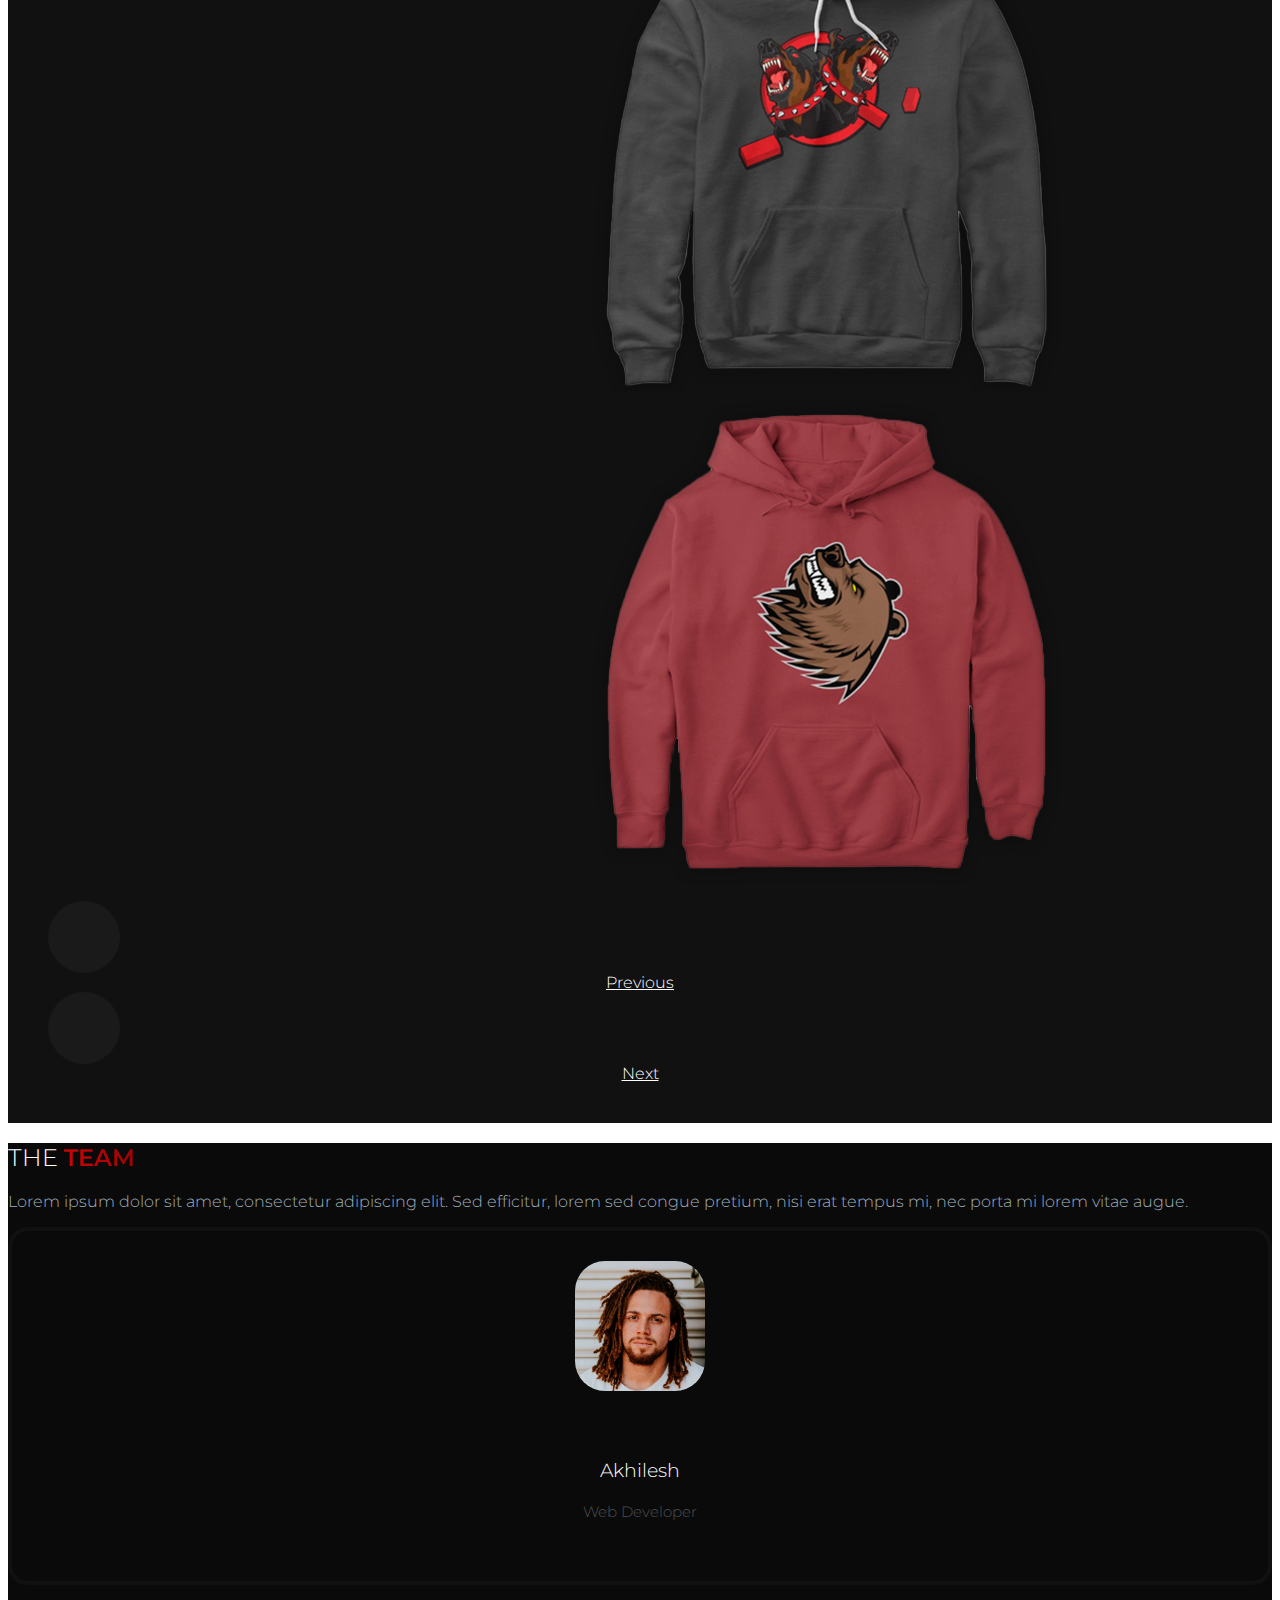
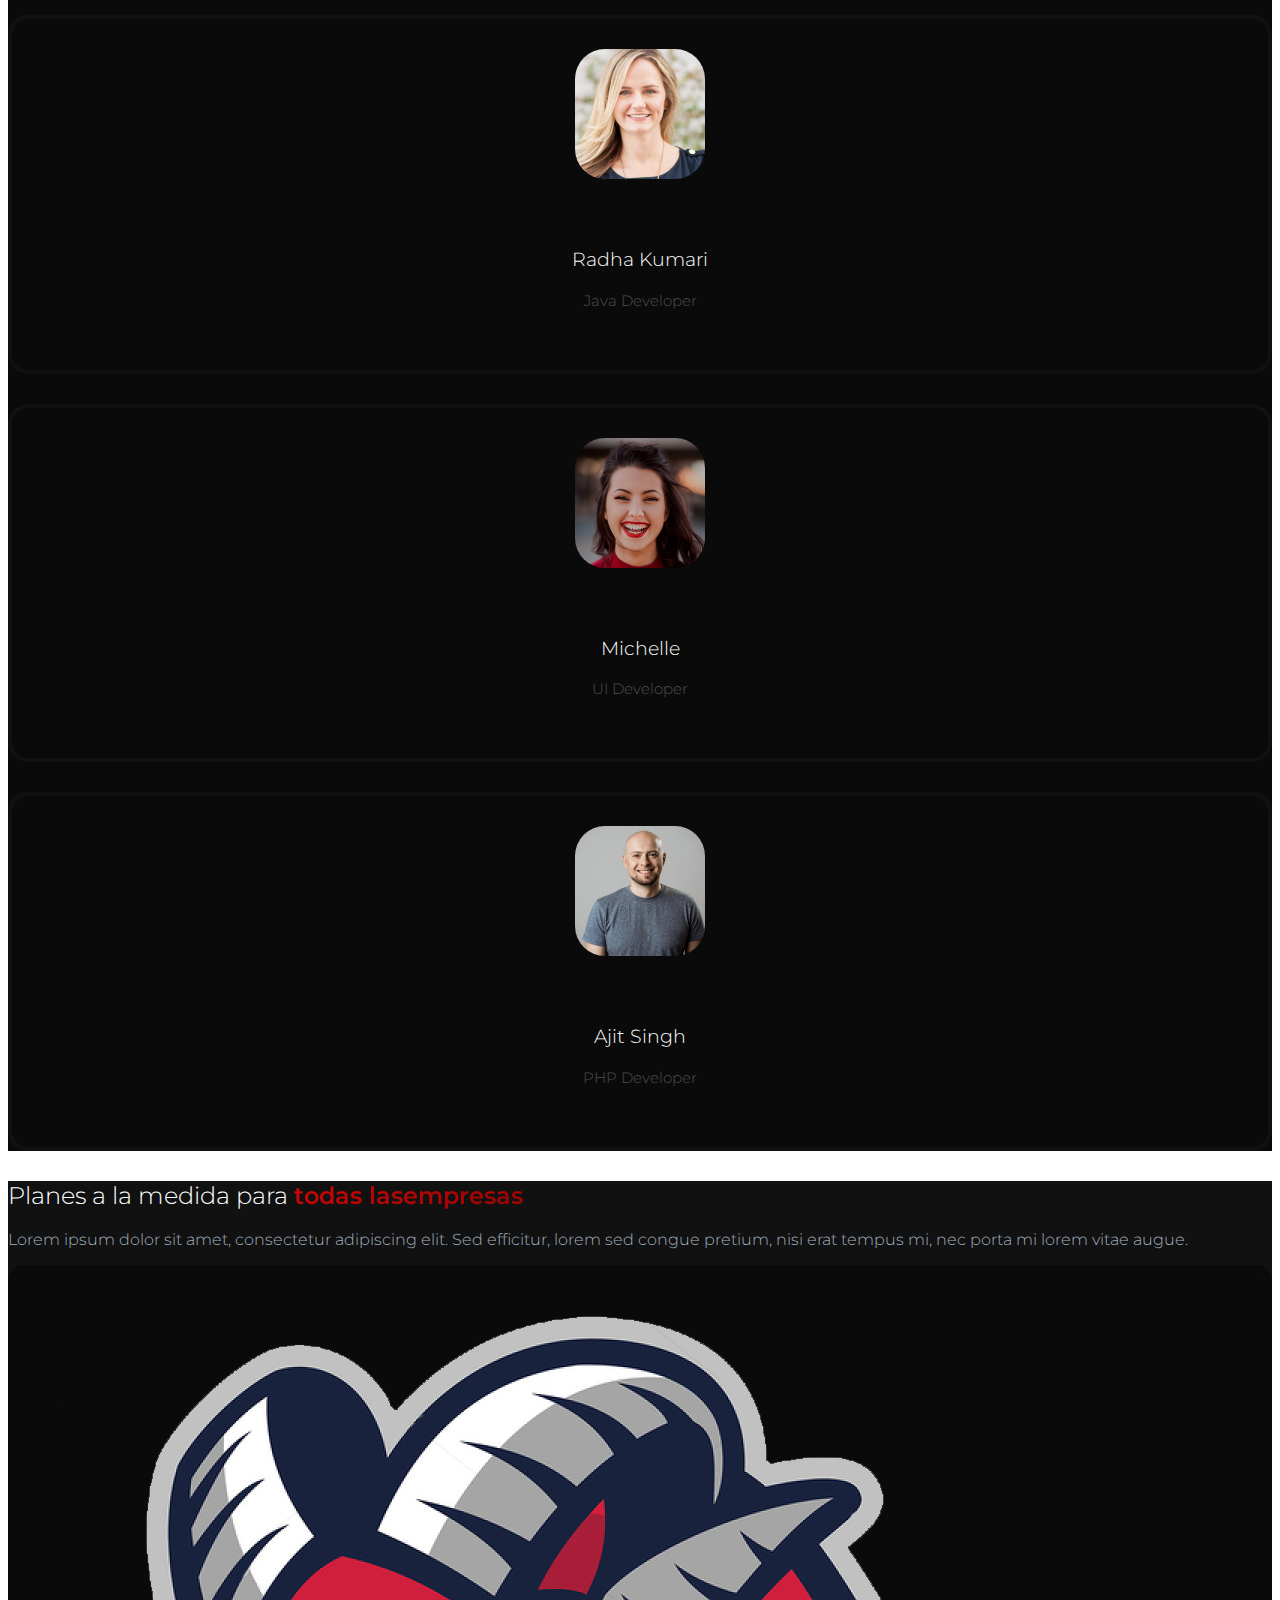
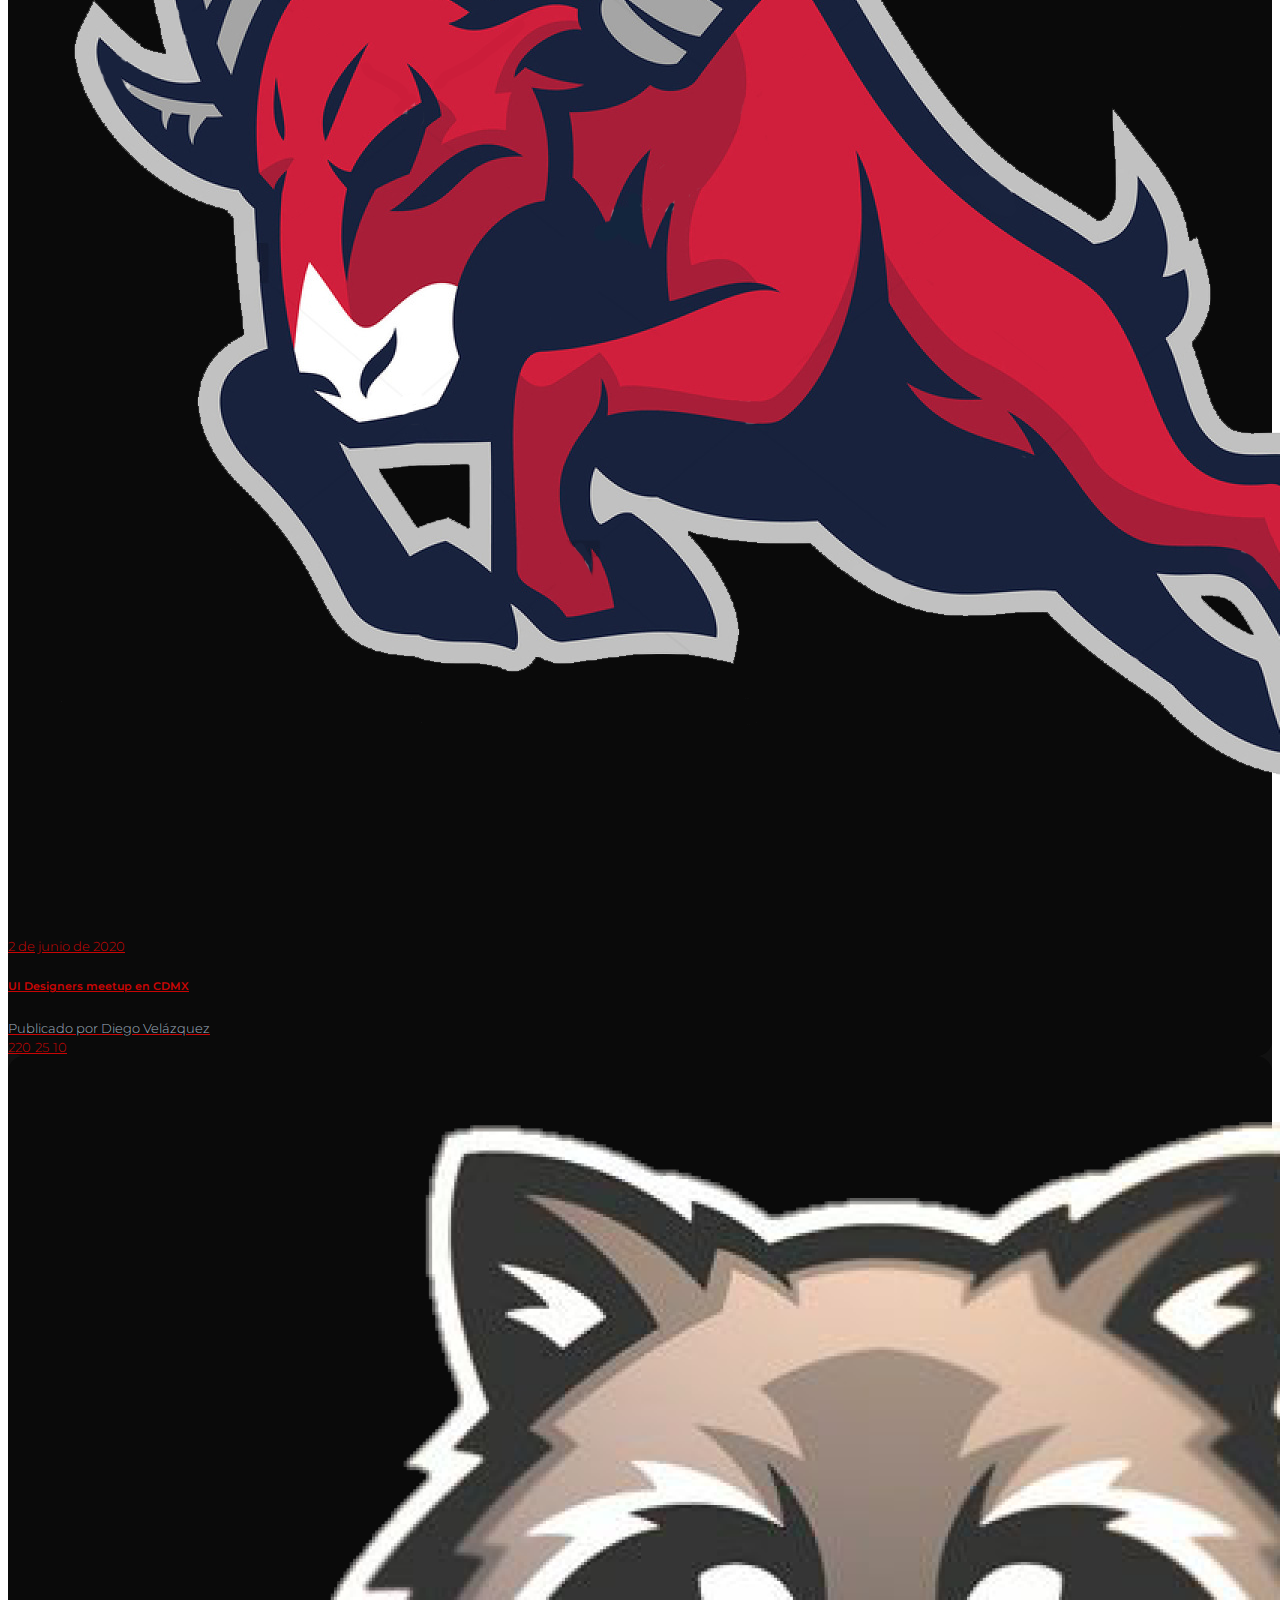
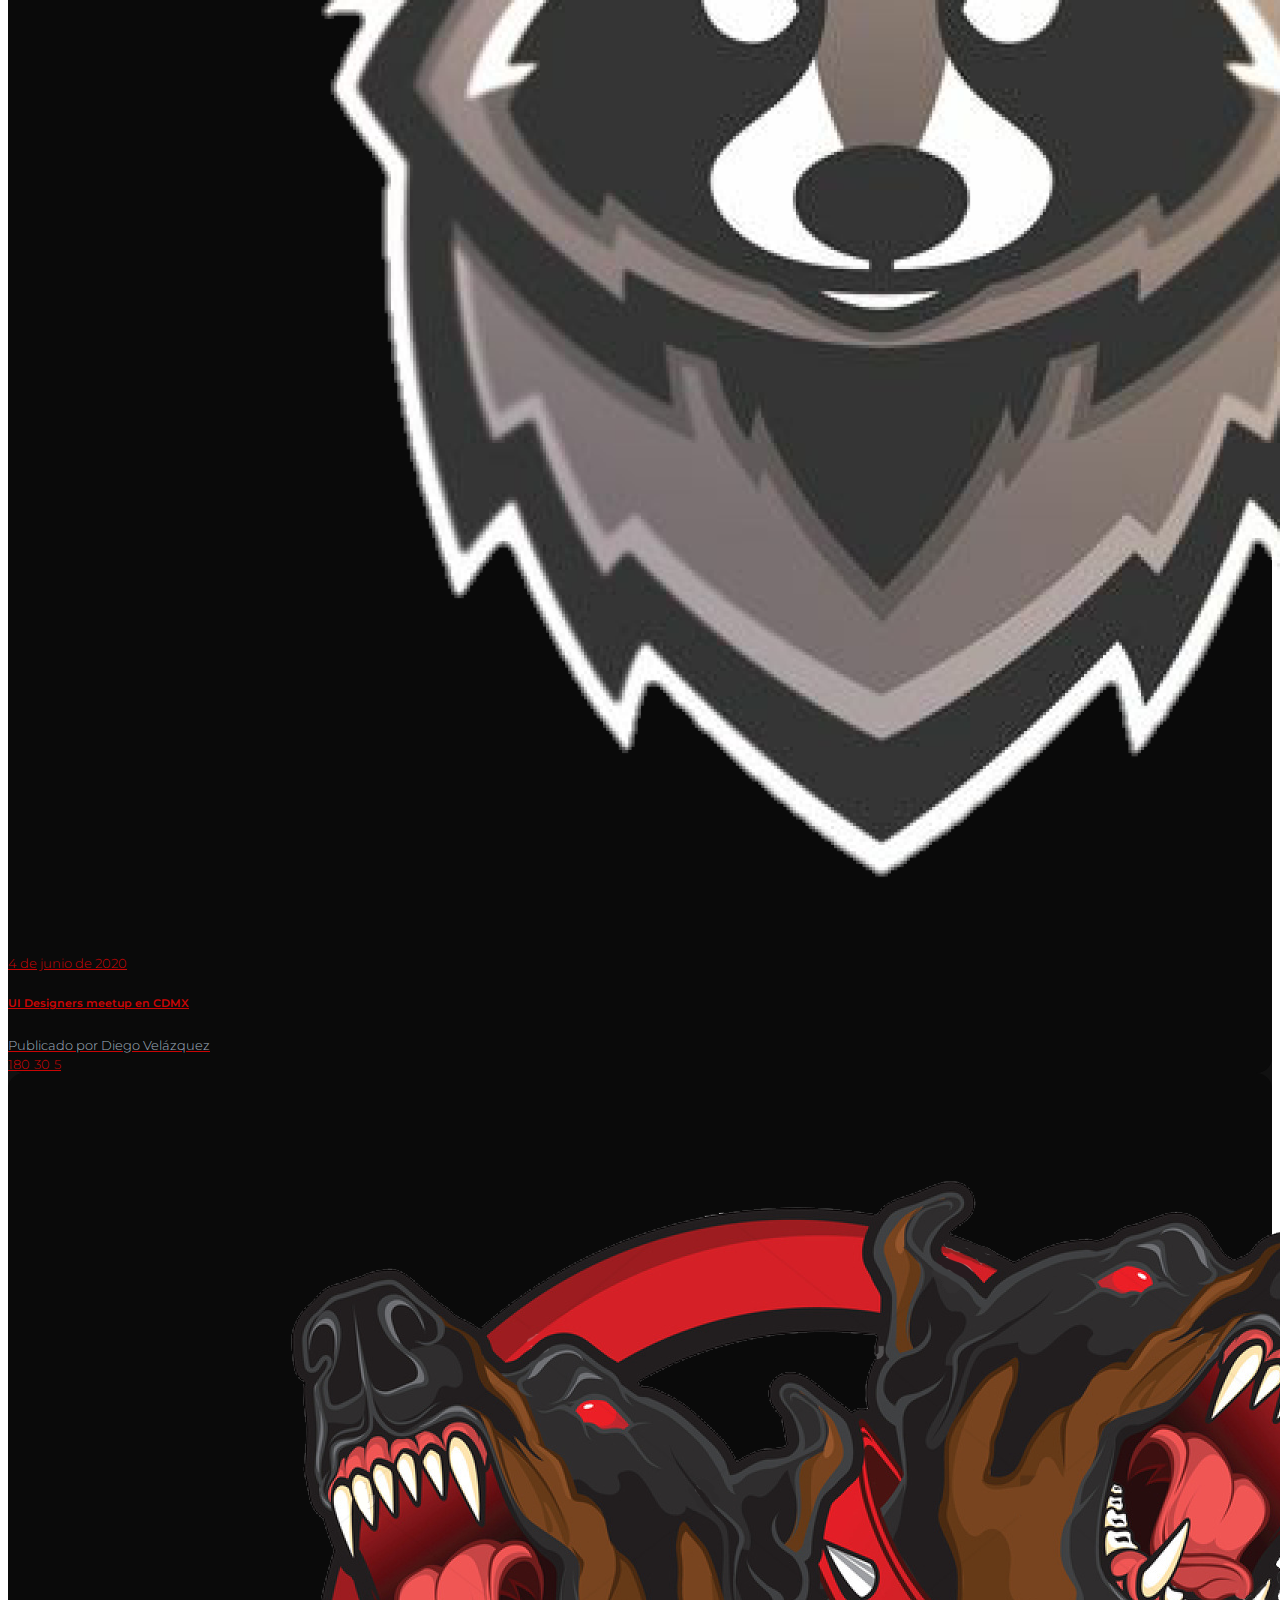
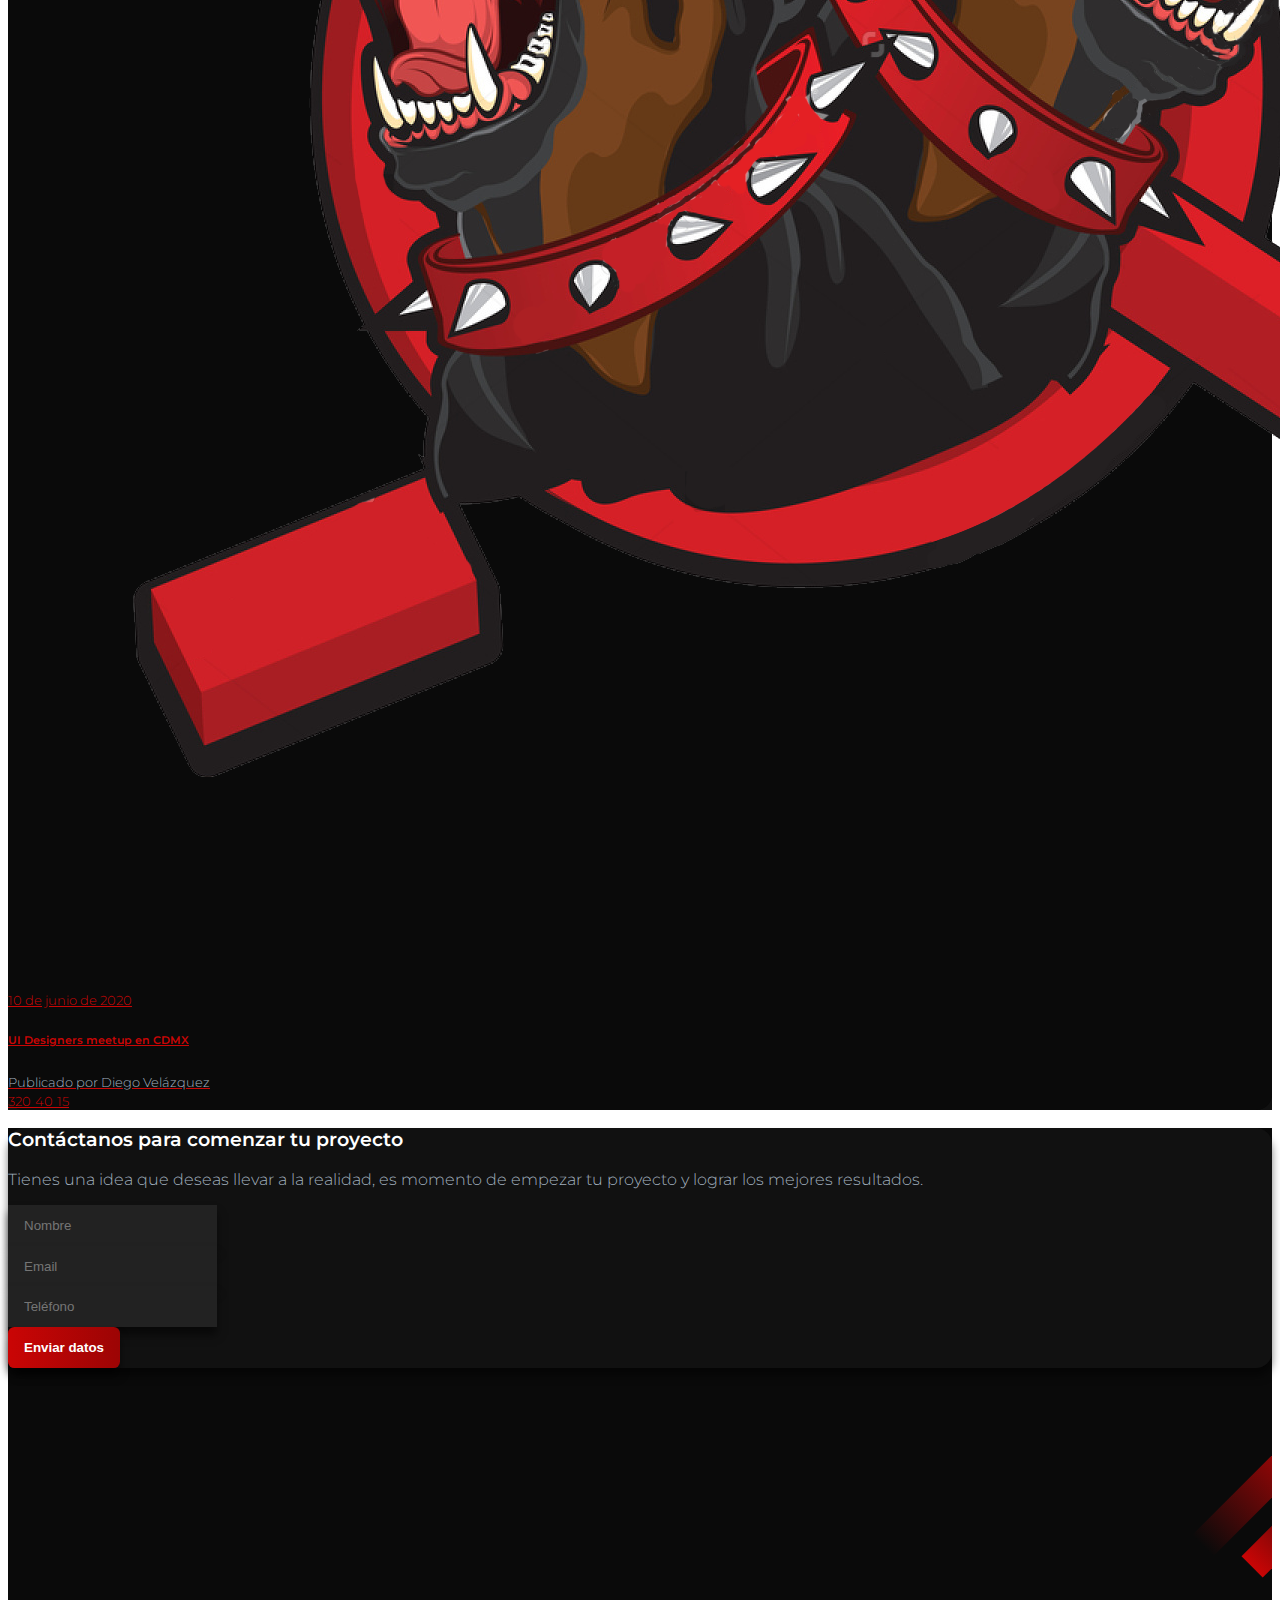
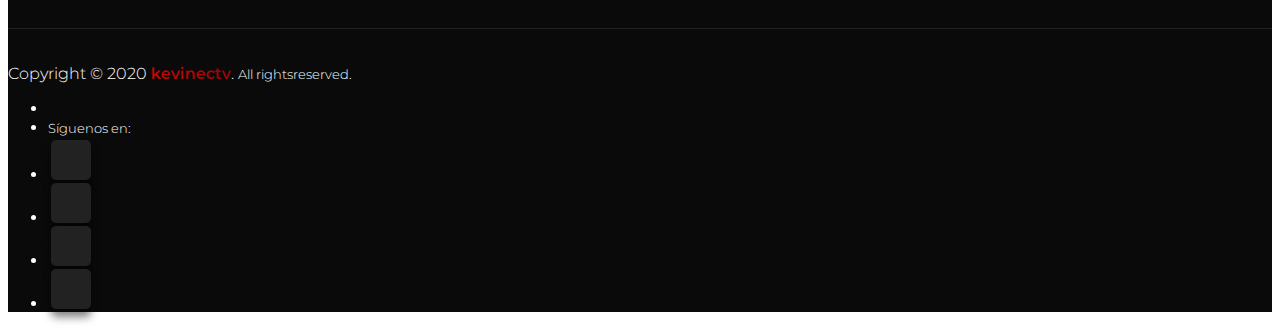
==== commit 5e36f0f4: "Update index.html" ====
--- a/index.html
+++ b/index.html
@@ -14,6 +14,7 @@
         integrity="sha384-9aIt2nRpC12Uk9gS9baDl411NQApFmC26EwAOH8WgZl5MYYxFfc+NcPb1dKGj7Sk" crossorigin="anonymous">
 
     <!-- Style -->
+    <link rel="shortcut icon" href="img/kevinectv.svg" type="image/x-icon">
     <script src="https://kit.fontawesome.com/6bf7827ec9.js" crossorigin="anonymous"></script>
     <link rel="stylesheet" href="css/style.css" />
 
@@ -24,7 +25,7 @@
     <link href="https://unpkg.com/ionicons@4.5.10-0/dist/css/ionicons.min.css" rel="stylesheet">
 
     <!-- Chat -->
-  
+    <script src="//code.tidio.co/hzlv9jyrvgqagilezjxe4upoqu615ymw.js" async></script>
   
     <title>kevinectv</title>
 </head>
@@ -34,7 +35,7 @@
   <div id="porgressbar"></div>
     <nav class="navbar navbar-expand-lg sticky-top navbar-dark bg-dark">
         <div class="container">
-            <a class="navbar-brand font-weight-bold" href="#">
+            <a class="navbar-brand font-weight-bold" href="https://kevinectv.ga/">
                 <img src="img/kevinectv.png" width="50" height="50" class="" alt="" loading="lazy"> kevinectv
               </a>
             <button class="navbar-toggler" type="button" data-toggle="collapse" data-target="#navbarSupportedContent"
@@ -48,10 +49,13 @@
                         <a class="nav-link" href="#hero">Inicio</a>
                     </li>
                     <li class="nav-item mr-3">
-                        <a class="nav-link" href="#the team">the team</a>
+                        <a class="nav-link" href="#theteam">the team</a>
                     </li>
                     <li class="nav-item mr-3">
-                        <a class="nav-link" href="#Merch">Merch</a>
+                        <a class="nav-link" href="#Merch">Merch</a>        
+                    </li>
+                    <li class="nav-item mr-3">
+                        <a class="nav-link" href="#blog">blog</a>
                     </li>
                     <li class="nav-item">
                         <a class="nav-link text-light font-weight-bold" href="#Contáctanos">Contáctanos</a>
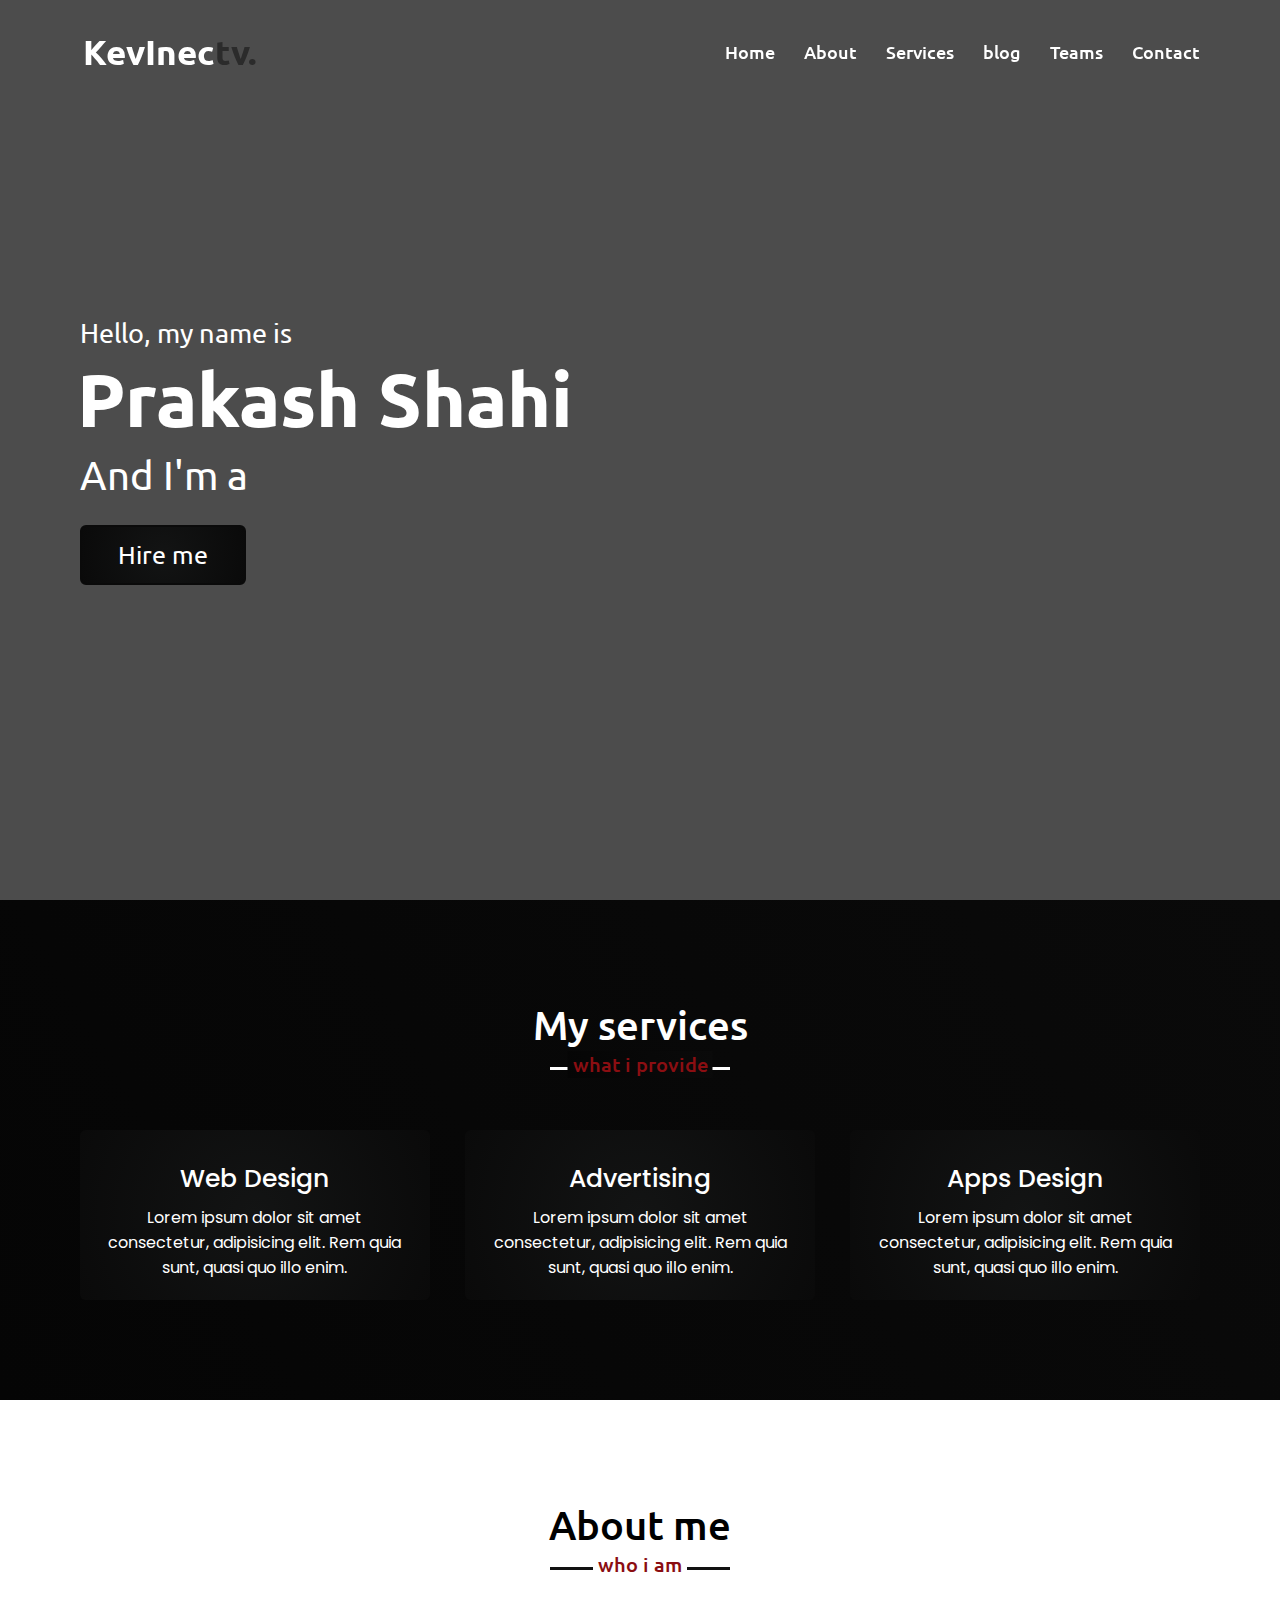
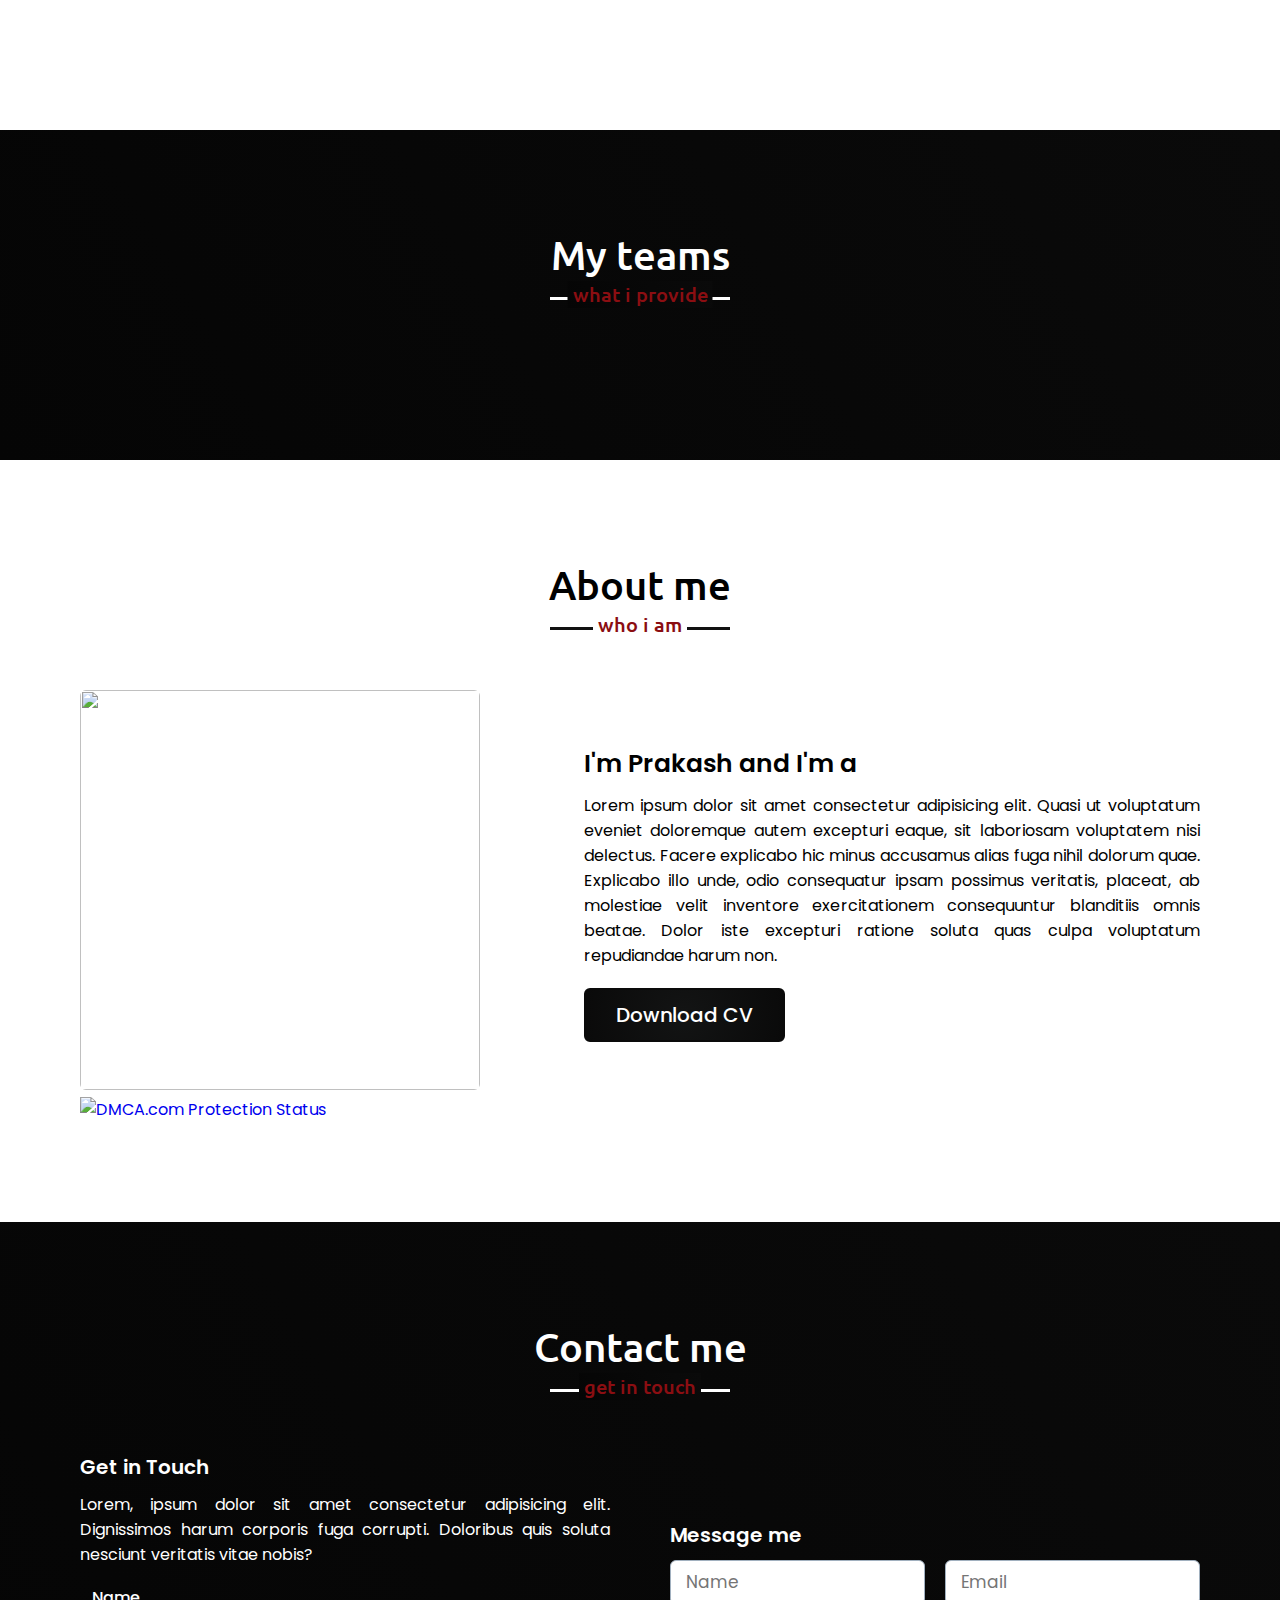
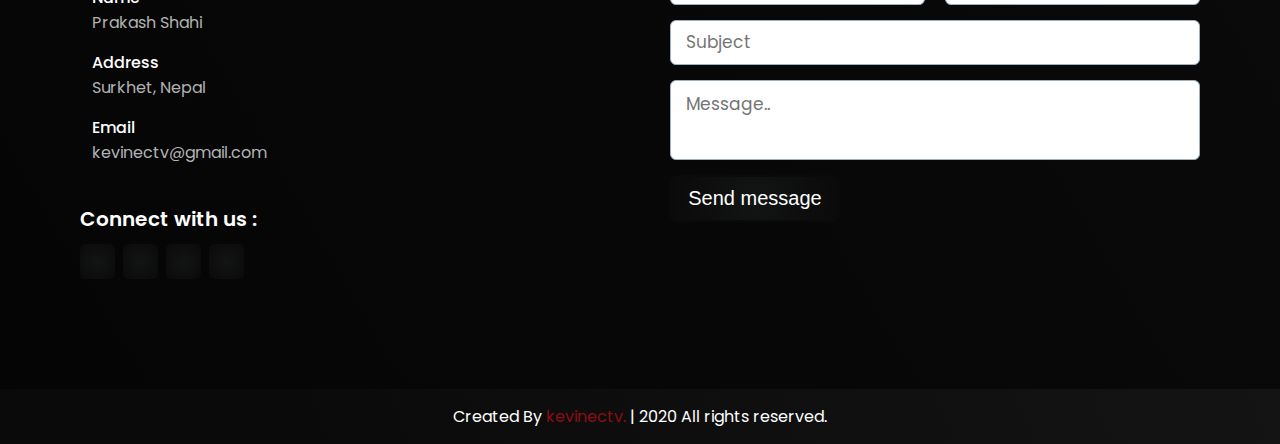
==== commit 068ec0ac: "Update index.html" ====
--- a/index.html
+++ b/index.html
@@ -1,376 +1,241 @@
-<!doctype html>
-<html lang="en">
-
-<head>
-    <!-- Required meta tags -->
-    <meta charset="utf-8">
-    <meta name="viewport" content="width=device-width, initial-scale=1, shrink-to-fit=no">
-    <meta name="author" content="Diego Velázquez">
-    <meta name="description" content="Template gratuito de Bootstrap 4">
-
-
-    <!-- Bootstrap CSS -->
-    <link rel="stylesheet" href="https://stackpath.bootstrapcdn.com/bootstrap/4.5.0/css/bootstrap.min.css"
-        integrity="sha384-9aIt2nRpC12Uk9gS9baDl411NQApFmC26EwAOH8WgZl5MYYxFfc+NcPb1dKGj7Sk" crossorigin="anonymous">
-
-    <!-- Style -->
-    <link rel="shortcut icon" href="img/kevinectv.svg" type="image/x-icon">
-    <script src="https://kit.fontawesome.com/6bf7827ec9.js" crossorigin="anonymous"></script>
-    <link rel="stylesheet" href="css/style.css" />
-
-     <!-- Google Fonts -->
-    <link href="https://fonts.googleapis.com/css2?family=Montserrat:wght@300;600&display=swap" rel="stylesheet">
-
-    <!-- Ionic Icons -->
-    <link href="https://unpkg.com/ionicons@4.5.10-0/dist/css/ionicons.min.css" rel="stylesheet">
-
-    <!-- Chat -->
-    <script src="//code.tidio.co/hzlv9jyrvgqagilezjxe4upoqu615ymw.js" async></script>
-  
-    <title>kevinectv</title>
-</head>
-
-<body>
-  <div id="scrollpath"></div>
-  <div id="porgressbar"></div>
-    <nav class="navbar navbar-expand-lg sticky-top navbar-dark bg-dark">
-        <div class="container">
-            <a class="navbar-brand font-weight-bold" href="https://kevinectv.ga/">
-                <img src="img/kevinectv.png" width="50" height="50" class="" alt="" loading="lazy"> kevinectv
-              </a>
-            <button class="navbar-toggler" type="button" data-toggle="collapse" data-target="#navbarSupportedContent"
-                aria-controls="navbarSupportedContent" aria-expanded="false" aria-label="Toggle navigation">
-                <span class="navbar-toggler-icon"></span>
-            </button>
-
-            <div class="collapse navbar-collapse" id="navbarSupportedContent">
-                <ul class="navbar-nav ml-auto">
-                    <li class="nav-item mr-3">
-                        <a class="nav-link" href="#hero">Inicio</a>
-                    </li>
-                    <li class="nav-item mr-3">
-                        <a class="nav-link" href="#theteam">the team</a>
-                    </li>
-                    <li class="nav-item mr-3">
-                        <a class="nav-link" href="#Merch">Merch</a>        
-                    </li>
-                    <li class="nav-item mr-3">
-                        <a class="nav-link" href="#blog">blog</a>
-                    </li>
-                    <li class="nav-item">
-                        <a class="nav-link text-light font-weight-bold" href="#Contáctanos">Contáctanos</a>
-                    </li>
-                </ul>
-            </div>
-        </div>
-    </nav>
-
-    <section class="py-5" id="hero">
-        <div class="container">
-            <div class="row d-flex">
-                <div class="col-lg-6 align-self-center">
-                    <h1 class="mb-4">Somos expertos en la <span class="font-weight-bold text-primary">creación de Web Apps.</span></h1>
-                    <p class="lead text-muted mb-4">Lorem ipsum dolor sit amet, consectetur adipiscing elit. Sed efficitur, lorem sed congue pretium, nisi erat tempus mi, nec porta mi lorem vitae augue. </p>
-                    <div class="mb-5">
-                    <a href="#" class="btn btn-primary mr-2 mb-3 shadow">Agenda una demo</a>
-                    <a href="#" class="btn btn-secondary mb-3 shadow">Ver portafolio</a>
-                    </div>
-                    <ul class="list-inline">
-                        <li class="list-inline-item mr-4"><i class="icon ion-md-checkmark-circle-outline lead text-primary mr-2"></i> React</li>
-                        <li class="list-inline-item mr-4"><i class="icon ion-md-checkmark-circle-outline lead text-primary mr-2"></i> Node JS</li>
-                        <li class="list-inline-item"><i class="icon ion-md-checkmark-circle-outline lead text-primary mr-2"></i> Microsoft Azure</li>
-                    </ul>
-                </div>
-                <div class="col-lg-6">
-                    <img src="img/discord-app.png" class="img-fluid">
-                </div>
-            </div>
-        </div>
-    </section>
-
-    <section class="bg-image-x d-flex py-5" id="Merch">
-        <div class="container align-self-center">
-            <div class="w-75 text-center mx-auto mb-5">
-                <h2 class="text-center">TIENDA <span class="text-primary font-weight-bold">MERCH…</span></h2>
-  <p class="lead text-muted">Lorem ipsum dolor sit amet, consectetur adipiscing elit. Sed efficitur, lorem sed congue pretium, nisi erat tempus mi, nec porta mi lorem vitae augue. </p>
- </div>
-   <div class="row">
-    <div class=" my-3">
-      <div class="card-body">
-      </div>
-      </div>
-    </div>
-    <div id="carouselExampleIndicators" class="carousel slide" data-ride="carousel">
-      <ol class="carousel-indicators">
-
-      </ol>
-
-      <div class="carousel-inner">
-        <div class="carousel-item active">
-            <div class="corousel-container">
-          <a href="https://teespring.com/jacket-7562?tsmac=store&tsmic=kevinectv&pid=227&cid=2663"><img src="img/Weapon Twitter.png" class="d-block w-100" alt="...">         
-          <div class="ratlng">
-          </div>
-         </div>
-        </div>
-         </a>
-        <div class="carousel-item">
-          <div class="corousel-container">
-          <a href="https://teespring.com/es/camiseta-9240?cross_sell=true&cross_sell_format=none&count_cross_sell_products_shown=5&pid=87&cid=2329"><img src="img/Weapon Twitter2.png" class="d-block w-100" alt="...">
-          <div class="ratlng">
-          </div>
-         </div>
-        </div>
-        </a>
-        <div class="carousel-item">
-          <div class="corousel-container">
-          <a href="https://teespring.com/es/camisa-7556?cross_sell=true&cross_sell_format=none&count_cross_sell_products_shown=5&pid=46&cid=2750"><img src="img/Weapon Twitter3.png" class="d-block w-100" alt="...">
-          <div class="ratlng">
-          </div>
-        </div>
-      </div>
-       </a> 
-      <a class="carousel-control-prev" href="#carouselExampleIndicators" role="button" data-slide="prev">
-        <div class="control-button">
-       <i class="icon ion-md-arrow-back"></i>
-      </div>
-      <span class="sr-only">Previous</span>
-      </a>
-      <a class="carousel-control-next" href="#carouselExampleIndicators" role="button" data-slide="next">
-        <div class="control-button">
-      <i class="icon ion-md-arrow-forward"></i>
-      </div>
-      <span class="sr-only">Next</span>
-         </a>
-        </div>
-       </div>
-     </div>
-    </div>
-</section>
-
-  <section class="bg-image d-flex py-5" id="the team">
-        <div class="container align-self-center">
-            <div class="w-75 text-center mx-auto mb-5">
-                <h2 class="text-center"> THE  <span class="text-primary font-weight-bold">TEAM</span></h2>
-      <p class="lead text-muted">Lorem ipsum dolor sit amet, consectetur adipiscing elit. Sed efficitur, lorem sed congue pretium, nisi erat tempus mi, nec porta mi lorem vitae augue. </p>
-  </div>
-    <div class="row">
-      <div class="col-12 col-sm-6 col-md-4 col-lg-3">
-        <div class="developer">
-          <div class="picture">
-            <img src="img/member-03.jpg" class="img-fluid">
-          </div>
-          <div class="team-content">
-            <h3 class="name">Akhilesh</h3>
-            <h4 class="title">Web Developer</h4>
-          </div>
-          <ul class="social">
-          <li><a href="#" class=" fa fa-facebook" aria-hidden="true"></a></li>
-          <li><a href="#" class=" fa fa-twitter" aria-hidden="true"></a></li>
-          <li><a href="#" class=" fa fa-dribbble" aria-hidden="true"></a></li>
-          <li><a href="#" class=" fa fa-behance" aria-hidden="true"></a></li>
-          </ul>
-        </div>
-      </div>
-      <div class="col-12 col-sm-6 col-md-4 col-lg-3">
-        <div class="developer">
-          <div class="picture">
-            <img src="img/member-02.jpg" class="img-fluid">
-          </div>
-          <div class="team-content">
-            <h3 class="name">Radha Kumari</h3>
-            <h4 class="title">Java Developer</h4>
-          </div>
-          <ul class="social">
-          <li><a href="#" class=" fa fa-facebook" aria-hidden="true"></a></li>
-          <li><a href="#" class=" fa fa-twitter" aria-hidden="true"></a></li>
-          <li><a href="#" class=" fa fa-dribbble" aria-hidden="true"></a></li>
-          <li><a href="#" class=" fa fa-behance" aria-hidden="true"></a></li>
-          </ul>
-        </div>
-      </div>
-      <div class="col-12 col-sm-6 col-md-4 col-lg-3">
-        <div class="developer">
-          <div class="picture">
-            <img src="img/member-06.jpg" class="img-fluid">
-          </div>
-          <div class="team-content">
-            <h3 class="name">Michelle</h3>
-            <h4 class="title">UI Developer</h4>
-          </div>
-          <ul class="social">
-          <li><a href="#" class=" fa fa-facebook" aria-hidden="true"></a></li>
-          <li><a href="#" class=" fa fa-twitter" aria-hidden="true"></a></li>
-          <li><a href="#" class=" fa fa-dribbble" aria-hidden="true"></a></li>
-          <li><a href="#" class=" fa fa-behance" aria-hidden="true"></a></li>
-          </ul>
-        </div>
-      </div>
-      <div class="col-12 col-sm-6 col-md-4 col-lg-3">
-        <div class="developer">
-          <div class="picture">
-            <img src="img/member-01.jpg" class="img-fluid">
-          </div>
-          <div class="team-content">
-            <h3 class="name">Ajit Singh</h3>
-            <h4 class="title">PHP Developer</h4>
-          </div>
-          <ul class="social">
-          <li><a href="#" class=" fa fa-facebook" aria-hidden="true"></a></li>
-          <li><a href="#" class=" fa fa-twitter" aria-hidden="true"></a></li>
-          <li><a href="#" class=" fa fa-dribbble" aria-hidden="true"></a></li>
-          <li><a href="#" class=" fa fa-behance" aria-hidden="true"></a></li>
-          </ul>
-        </div>
-      </div>
-    </div>
-  </div>
-</section>
-
-    <section class="bg-image-x d-flex py-5">
-        <div class="container align-self-center">
-            <div class="w-75 text-center mx-auto mb-5">
-                <h2 class="text-center">Planes a la medida para <span class="text-primary font-weight-bold">todas lasempresas</span></h2>
-                <p class="lead text-muted">Lorem ipsum dolor sit amet, consectetur adipiscing elit. Sed efficitur, lorem sed congue pretium, nisi erat tempus mi, nec porta mi lorem vitae augue.</p>
-            </div>
-            <div class="row">
-                <div class="col-lg-4">
-                    <a href="#">
-                    <div class="card bg-dark border-0 my-3">
-                        <div class="card-header p-0 border-0">
-                            <img src="img/gokg.png" class="img-fluid rounded-top">
-                        </div>
-                        <div class="card-body bg-dark rounded-bottom">
-                            <small class="text-light d-block mb-2"><i class="icon ion-md-calendar lead align-middle mr-2"></i>2 de
-                                junio de 2020</small>
-                            <h6 class="text-light font-weight-bold mb-0">UI Designers meetup en CDMX</h6>
-                            <small class="d-block text-muted mb-3">Publicado por Diego Velázquez</small>
-                            <div>
-                                <small class="text-light mr-3"><i class="icon ion-md-heart text-primary mr-1"></i> 220</small>
-                                <small class="text-light mr-3"><i class="icon ion-md-chatboxes mr-1"></i> 25</small>
-                                <small class="text-light"><i class="icon ion-md-share mr-1"></i> 10</small>
-                            </div>
-                        </div>
-                    </div>
-                    </a>
-                </div>
-                <div class="col-lg-4">
-                    <a href="#">
-                        <div class="card bg-dark border-0 my-3">
-                            <div class="card-header p-0 border-0">
-                                <img src="img/dujn.png" class="img-fluid rounded-top">
-                            </div>
-                            <div class="card-body bg-dark rounded-bottom">
-                                <small class="text-light d-block mb-2"><i class="icon ion-md-calendar lead align-middle mr-2"></i>4 de
-                                    junio de 2020</small>
-                                <h6 class="text-light font-weight-bold mb-0">UI Designers meetup en CDMX</h6>
-                                <small class="d-block text-muted mb-3">Publicado por Diego Velázquez</small>
-                                <div>
-                                    <small class="text-light mr-3"><i class="icon ion-md-heart text-primary mr-1"></i> 180</small>
-                                    <small class="text-light mr-3"><i class="icon ion-md-chatboxes mr-1"></i> 30</small>
-                                    <small class="text-light"><i class="icon ion-md-share mr-1"></i> 5</small>
-                                </div>
-                            </div>
-                        </div>
-                        </a>
-                </div>
-                <div class="col-lg-4">
-                    <a href="#">
-                        <div class="card bg-dark border-0 my-3">
-                            <div class="card-header p-0 border-0">
-                                <img src="img/houg.png" class="img-fluid rounded-top">
-                            </div>
-                            <div class="card-body bg-dark rounded-bottom">
-                                <small class="text-light d-block mb-2"><i class="icon ion-md-calendar lead align-middle mr-2"></i>10 de
-                                    junio de 2020</small>
-                                <h6 class="text-light font-weight-bold mb-0">UI Designers meetup en CDMX</h6>
-                                <small class="d-block text-muted mb-3">Publicado por Diego Velázquez</small>
-                                <div>
-                                    <small class="text-light mr-3"><i class="icon ion-md-heart text-primary mr-1"></i> 320</small>
-                                    <small class="text-light mr-3"><i class="icon ion-md-chatboxes mr-1"></i> 40</small>
-                                    <small class="text-light"><i class="icon ion-md-share mr-1"></i> 15</small>
-                                </div>
-                            </div>
-                        </div>
-                        </a>
-                </div>
-            </div>
-        </div>
-    </section>
-
-    <section class="bg-image-xx d-flex py-5 "id="Contáctanos">
-        <div class="container align-self-center">
-            <div class="card bg-dark-x shadow">
-                <div class="card-body p-5">
-                    <h3 class="font-weight-bold">Contáctanos para comenzar tu proyecto</h3>
-                    <p class="text-muted mb-4">Tienes una idea que deseas llevar a la realidad, es momento de empezar tu proyecto y lograr los mejores resultados.</p>
-                    <form>
-                        <div class="form-row">
-                          <div class="col-12 col-md-3 my-3">
-                            <input type="text" class="form-control shadow" placeholder="Nombre">
-                          </div>
-                          <div class="col-12 col-md-3 my-3">
-                            <input type="text" class="form-control shadow" placeholder="Email">
-                          </div>
-                          <div class="col-12 col-md-3 my-3">
-                            <input type="text" class="form-control shadow" placeholder="Teléfono">
-                          </div>
-                          <div class="col-12 col-md-3 my-3">
-                            <button type="submit" class="btn btn-primary w-100 shadow">Enviar datos</button>
-                          </div>
-                        </div>
-                      </form>
-                </div>
-            </div>
-        </div>
-    </section>
-    <div class="container-footer">
-    <footer class="bg-dark py-4 border-top">
-      <div class="container">
-          <div class="row">
-              <div class="col-lg-6"><div class="redes-footer"></div>
-                  <p class="mb-0 ">Copyright © 2020 <a href="https://templune.com" class="font-weight-bold text-primary">kevinectv</a>. <small> All rightsreserved.</small></p>
-              </div>
-              <div class="col-lg-6 text-right">
-                  <ul class="list-inline mb-0">
-                    <div class="redes-footer">
-                    <li class="list-inline-item"><li class="list-inline-item mr-0"><small>Síguenos en:</small></li>
-                    <li class="list-inline-item"><a href="#"><i class="fab fa-youtube icon-redes-footer shadow"></i></a></li>
-                    <li class="list-inline-item"><a href="#"><i class="fab fa-twitter icon-redes-footer shadow"></i></a></li>
-                    <li class="list-inline-item "><a href="#"><i class="fab fa-instagram icon-redes-footer shadow"></i></a></li>
-                    <li class="list-inline-item"><a href="#"><i class="fab fa-discord icon-redes-footer shadow"></i></a>
-                  </ul>
-              </div>
-            </div>
-          </div>
-      </div>
-  </footer>
-
-    <!-- Optional JavaScript -->
-    <!-- jQuery first, then Popper.js, then Bootstrap JS -->
-    <script src="https://code.jquery.com/jquery-3.5.1.slim.min.js"
-        integrity="sha384-DfXdz2htPH0lsSSs5nCTpuj/zy4C+OGpamoFVy38MVBnE+IbbVYUew+OrCXaRkfj"
-        crossorigin="anonymous"></script>
-    <script src="https://cdn.jsdelivr.net/npm/popper.js@1.16.0/dist/umd/popper.min.js"
-        integrity="sha384-Q6E9RHvbIyZFJoft+2mJbHaEWldlvI9IOYy5n3zV9zzTtmI3UksdQRVvoxMfooAo"
-        crossorigin="anonymous"></script>
-    <script src="https://stackpath.bootstrapcdn.com/bootstrap/4.5.0/js/bootstrap.min.js"
-        integrity="sha384-OgVRvuATP1z7JjHLkuOU7Xw704+h835Lr+6QL9UvYjZE3Ipu6Tp75j7Bh/kR0JKI"
-        crossorigin="anonymous"></script>
-    
-</body>
-
-<!-- 
-Suscribete a mi canal https://www.youtube.com/c/TempluneDisenoWeb  
-
-Fotografías gratis en Unsplash
-https://unsplash.com/photos/UbJMy92p8wk (https://unsplash.com/@amandadalbjorn)
-https://unsplash.com/photos/WecngmAT-KY (https://unsplash.com/@rev3n)
-https://unsplash.com/photos/xY0s6aNCV24 (https://unsplash.com/@srgbco)
-
-Mockup Iphone
-https://www.ls.graphics/free/iphone-x-mockup
-
--->
-
-</html>
+<!DOCTYPE html>
+<!-- Created By CodingNepal -->
+<html lang="en">
+<head>
+    <meta charset="UTF-8">
+    <meta name="viewport" content="width=device-width, initial-scale=1.0">
+    <meta name="author" content="kevinectv">
+    <meta name="description" content="Template gratuito de Bootstrap 4">
+    <title>kevinectv.</title>
+    <link rel="stylesheet" href="style.css">
+    <link rel="shortcut icon" href="./images//logo.png" type="image/x-icon">
+    <link rel="stylesheet" href="https://pro.fontawesome.com/releases/v5.4.1/css/all.css" integrity="sha384-POYwD7xcktv3gUeZO5s/9nUbRJG/WOmV6jfEGikMJu77LGYO8Rfs2X7URG822aum" crossorigin="anonymous">
+    <script src="https://code.jquery.com/jquery-3.5.1.min.js"></script>
+    <script src="https://cdnjs.cloudflare.com/ajax/libs/typed.js/2.0.11/typed.min.js"></script>
+    <script src="https://cdnjs.cloudflare.com/ajax/libs/waypoints/4.0.1/jquery.waypoints.min.js"></script>
+    <script src="https://cdnjs.cloudflare.com/ajax/libs/OwlCarousel2/2.3.4/owl.carousel.min.js"></script>
+    <link rel="stylesheet" href="https://cdnjs.cloudflare.com/ajax/libs/OwlCarousel2/2.3.4/assets/owl.carousel.min.css"/>
+    <!-- Ionic Icons -->
+    <link href="https://unpkg.com/ionicons@4.5.10-0/dist/css/ionicons.min.css" rel="stylesheet">
+    <!-- tidio chat -->
+    <script src="//code.tidio.co/hzlv9jyrvgqagilezjxe4upoqu615ymw.js" async></script>
+</head>
+<body>
+    <div class="scroll-up-btn">
+        <i class="fas fa-angle-up"></i>
+    </div>
+    <nav class="navbar">
+        <div class="max-width">
+            <div class="logo"><i class="fas fa-swords fa-fw"></i><a href="#">KevInec<span>tv.</span></a></div>
+            <ul class="menu">
+                <li><a href="#home" class="menu-btn">Home</a></li>
+                <li><a href="#about" class="menu-btn">About</a></li>
+                <li><a href="#services" class="menu-btn">Services</a></li>
+                <li><a href="#skills" class="menu-btn">blog</a></li>
+                <li><a href="#teams" class="menu-btn">Teams</a></li>
+                <li><a href="#contact" class="menu-btn">Contact</a></li>
+            </ul>
+            <div class="menu-btn">
+                <i class="fas fa-bars"></i>
+            </div>
+        </div>
+    </nav>
+
+    <!-- home section start -->
+    <section class="home" id="home">
+        <div class="max-width">
+            <div class="home-content">
+                <div class="text-1">Hello, my name is</div>
+                <div class="text-2">Prakash Shahi</div>
+                <div class="text-3">And I'm a <span class="typing"></span></div>
+                <a href="#">Hire me</a>
+            </div>
+        </div>
+    </section>
+
+    <!-- services section start -->
+    <section class="services" id="services">
+        <div class="max-width">
+            <h2 class="title">My services</h2>
+            <div class="serv-content">
+                <div class="card">
+                    <div class="box">
+                        <i class="fas fa-paint-brush"></i>
+                        <div class="text">Web Design</div>
+                        <p>Lorem ipsum dolor sit amet consectetur, adipisicing elit. Rem quia sunt, quasi quo illo enim.</p>
+                    </div>
+                </div>
+                <div class="card">
+                    <div class="box">
+                        <i class="fas fa-chart-line"></i>
+                        <div class="text">Advertising</div>
+                        <p>Lorem ipsum dolor sit amet consectetur, adipisicing elit. Rem quia sunt, quasi quo illo enim.</p>
+                    </div>
+                </div>
+                <div class="card">
+                    <div class="box">
+                        <i class="fas fa-code"></i>
+                        <div class="text">Apps Design</div>
+                        <p>Lorem ipsum dolor sit amet consectetur, adipisicing elit. Rem quia sunt, quasi quo illo enim.</p>
+                    </div>
+                </div>
+               </div>
+            </div>
+        </div>
+    </section>
+
+        <!-- about section start -->
+        <section class="about" id="about">
+            <div class="max-width">
+                <h2 class="title">About me</h2>
+                <div class="about-content">
+                    
+                </div>
+            </div>
+        </section>
+
+    <!-- teams section start -->
+    <section class="teams" id="teams">
+        <div class="max-width">
+            <h2 class="title">My teams</h2>
+            <div class="carousel owl-carousel">
+                <div class="card">
+                    <div class="box">
+                        <img src="images/profile-1.jpeg" alt="">
+                        <div class="text">Someone name</div>
+                        <p>Lorem ipsum dolor sit amet consectetur adipisicing elit.</p>
+                    </div>
+                </div>
+                <div class="card">
+                    <div class="box">
+                        <img src="images/profile-2.jpeg" alt="">
+                        <div class="text">Someone name</div>
+                        <p>Lorem ipsum dolor sit amet consectetur adipisicing elit.</p>
+                    </div>
+                </div>
+                <div class="card">
+                    <div class="box">
+                        <img src="images/profile-3.jpeg" alt="">
+                        <div class="text">Someone name</div>
+                        <p>Lorem ipsum dolor sit amet consectetur adipisicing elit.</p>
+                    </div>
+                </div>
+                <div class="card">
+                    <div class="box">
+                        <img src="images/profile-4.jpeg" alt="">
+                        <div class="text">Someone name</div>
+                        <p>Lorem ipsum dolor sit amet consectetur adipisicing elit.</p>
+                    </div>
+                </div>
+                <div class="card">
+                    <div class="box">
+                        <img src="images/profile-5.jpeg" alt="">
+                        <div class="text">Someone name</div>
+                        <p>Lorem ipsum dolor sit amet consectetur adipisicing elit.</p>
+                    </div>
+                </div>
+            </div>
+        </div>
+    </section>
+
+ <!-- about section start -->
+ <section class="about" id="about">
+     <div class="max-width">
+          <h2 class="title">About me</h2>
+           <div class="about-content">
+              <div class="column left">
+                  <img src="images/logo.png" alt="">
+             </div>
+             <div class="column right">
+                  <div class="text">I'm Prakash and I'm a <span class="typing-2"></span></div>
+                  <p>Lorem ipsum dolor sit amet consectetur adipisicing elit. Quasi ut voluptatum eveniet doloremque autem excepturi eaque, sit laboriosam voluptatem nisi delectus. Facere explicabo hic minus accusamus alias fuga nihil dolorum quae. Explicabo illo unde, odio consequatur ipsam possimus veritatis, placeat, ab molestiae velit inventore exercitationem consequuntur blanditiis omnis beatae. Dolor iste excepturi ratione soluta quas culpa voluptatum repudiandae harum non.</p>
+                  <a href="#">Download CV</a>
+             </div>
+             <a href="//www.dmca.com/Protection/Status.aspx?ID=dba01045-2c10-475c-8e18-b254c8b64c59" title="DMCA.com Protection Status" class="dmca-badge"> <img src ="https://images.dmca.com/Badges/dmca_protected_sml_120i.png?ID=dba01045-2c10-475c-8e18-b254c8b64c59"  alt="DMCA.com Protection Status" /></a>  <script src="https://images.dmca.com/Badges/DMCABadgeHelper.min.js"> </script>
+         </div>
+     </div>
+ </section>
+
+    <!-- contact section start -->
+    <section class="contact" id="contact">
+        <div class="max-width">
+            <h2 class="title">Contact me</h2>
+            <div class="contact-content">
+                <div class="column left">
+                    <div class="text">Get in Touch</div>
+                    <p>Lorem, ipsum dolor sit amet consectetur adipisicing elit. Dignissimos harum corporis fuga corrupti. Doloribus quis soluta nesciunt veritatis vitae nobis?</p>
+                    <div class="icons">
+                        <div class="row">
+                            <a href="https://Twitch.tv/kevinectv"><img src="https://i.imgur.com/f4Ouh70.png" class="icon" alt=""/></a>
+                            <div class="info">
+                                <div class="head">Name</div>
+                                <div class="sub-title">Prakash Shahi</div>
+                            </div>
+                        </div>
+                        <div class="row">
+                            <a href="https://Twitch.tv/kevinectv"><img src="https://i.imgur.com/0yB2g31.png" class="icon" alt=""/></a>
+                            <div class="info">
+                                <div class="head">Address</div>
+                                <div class="sub-title">Surkhet, Nepal</div>
+                            </div>
+                        </div>
+                        <div class="row">
+                            <a href="https://Twitch.tv/kevinectv"><img src="https://i.imgur.com/uH7kxCD.png" class="icon" alt=""/></a>
+                            <div class="info">
+                                <div class="head">Email</div>
+                                <div class="sub-title">kevinectv@gmail.com</div>
+                            </div>
+                        </div>
+                        <div class="social-media">
+                            <div class="text">Connect with us :</div>
+                            <div class="social-icons">
+                              <a href="#">
+                                <i class="fab fa-facebook-f"></i>
+                              </a>
+                              <a href="#">
+                                <i class="fab fa-twitter"></i>
+                              </a>
+                              <a href="#">
+                                <i class="fab fa-instagram"></i>
+                              </a>
+                              <a href="#">
+                                <i class="fab fa-linkedin-in"></i>
+                              </a>
+                            </div>
+                          </div>
+                    </div>
+                </div>
+
+                <div class="column right">
+                    <div class="text">Message me</div>
+                    <form action="#">
+                        <div class="fields">
+                            <div class="field name">
+                                <input type="text" placeholder="Name" required>
+                            </div>
+                            <div class="field email">
+                                <input type="email" placeholder="Email" required>
+                            </div>
+                        </div>
+                        <div class="field">
+                            <input type="text" placeholder="Subject" required>
+                        </div>
+                        <div class="field textarea">
+                            <textarea cols="30" rows="10" placeholder="Message.." required></textarea>
+                        </div>
+                        <div class="button">
+                            <button type="submit">Send message</button>
+                        </div>
+                    </form>
+                </div>
+            </div>
+        </div>
+    </section>
+
+    <!-- footer section start -->
+    <footer>
+        <span>Created By <a href="https://kevinectv.ga">kevinectv.</a> | <span class="far fa-copyright"></span> 2020 All rights reserved.</span>
+    </footer>
+    <script src="script.js"></script>
+</body>
+</html>
--- a/style.css
+++ b/style.css
@@ -0,0 +1,788 @@
+/*  import google fonts */
+@import url('https://fonts.googleapis.com/css2?family=Poppins:wght@400;500;600;700&family=Ubuntu:wght@400;500;700&display=swap');
+
+*{
+    margin: 0;
+    padding: 0;
+    box-sizing: border-box;
+    text-decoration: none;
+}
+html{
+    scroll-behavior: smooth;
+}
+
+:root {
+    --dark: #0A0A0A;
+    --dark-2: #000000;
+    --dark-5: #1a1a1a;
+    --dark-6: #141414;
+    --dark-x: #111111;
+    --dark-x3: #1c1b1b;
+    --dark-x37: #050505;
+    --dark-xx: #222222;
+    --dark-xxxx1: #222;
+    --dark-: #2b2b2b;
+    --dark-xxx:#121212;
+    --dark-xxxx: #111;
+    --dark-xxxx4: #333;
+    --light: #ffffff;
+    --light-1: #fafafa;
+    --primary: #ca0505;
+    --primary-x: #9c0404;
+    --primary-xx: #880101;
+    --primary-xx-x:#8b0e12;
+    --muted: #A1B0BF;
+    --muted6: #b3b3b3;
+  }
+  
+
+/* custom scroll bar */
+::-webkit-scrollbar {
+    width: 8px;
+    background: var(--dark-x);
+  }
+
+::-webkit-scrollbar-track {
+border: 5px solid rgba(2, 2, 2, 0.123);
+box-shadow: inset 0 0 2.5px 2 rgba(0,0,0,.5);
+}
+
+::-webkit-scrollbar-thumb {
+background: linear-gradient(0deg, var(--primary-xx-x) 0%, var(--primary-x) 100%);
+border-radius: 15px;
+}
+
+/* all similar content styling codes */
+section{
+    padding: 100px 0;
+}
+.max-width{
+    max-width: 1300px;
+    padding: 0 80px;
+    margin: auto;
+}
+.about, .services, .skills, .teams, .contact, footer{
+    font-family: 'Poppins', sans-serif;
+}
+.about .about-content, 
+.services .serv-content,
+.skills .skills-content,
+.contact .contact-content{
+    display: flex;
+    flex-wrap: wrap;
+    align-items: center;
+    justify-content: space-between;
+}
+section .title{
+    position: relative;
+    text-align: center;
+    font-size: 40px;
+    font-weight: 500;
+    margin-bottom: 60px;
+    padding-bottom: 20px;
+    font-family: 'Ubuntu', sans-serif;
+}
+section .title::before{
+    content: "";
+    position: absolute;
+    bottom: 0px;
+    left: 50%;
+    width: 180px;
+    height: 3px;
+    background: #111;
+    transform: translateX(-50%);
+}
+section .title::after{
+    position: absolute;
+    bottom: -8px;
+    left: 50%;
+    font-size: 20px;
+    color: var(--primary-xx-x);
+    padding: 0 5px;
+    background: #fff;
+    transform: translateX(-50%);
+}
+
+/* navbar styling */
+.navbar{
+    position: fixed;
+    width: 100%;
+    z-index: 999;
+    padding: 30px 0;
+    font-family: 'Ubuntu', sans-serif;
+    transition: all 0.3s ease;
+}
+.navbar.sticky{
+    padding: 15px 0;
+    background: linear-gradient(236deg, rgba(10,10,10,1) 24%, rgba(5,5,5,1) 78%);
+}
+.navbar .max-width{
+    display: flex;
+    align-items: center;
+    justify-content: space-between;
+}
+.navbar .logo a{
+    color: #fff;
+    font-size: 35px;
+    font-weight: 600;
+}
+.navbar .logo a span{
+    color: var(--dark-);
+    transition: all 0.3s ease;
+}
+.navbar.sticky .logo a span{
+    color: #fff;
+}
+
+.navbar .logo i{
+    color: var(--primary-xx-x);
+    font-size: 30px;
+    font-weight:600;
+    margin-right: 3px;
+    transition: all 0.3s ease;
+}
+
+.navbar.sticky .logo i{
+    color: #fff;
+}
+
+.navbar .menu li{
+    list-style: none;
+    display: inline-block;
+}
+.navbar .menu li a{
+    display: block;
+    color: #fff;
+    font-size: 18px;
+    font-weight: 500;
+    margin-left: 25px;
+    transition: color 0.3s ease;
+}
+.navbar .menu li a:hover{
+    color: var(--primary-xx-x);
+}
+.navbar.sticky .menu li a:hover{
+    color: #fff;
+}
+
+/* menu btn styling */
+.menu-btn{
+    color: #fff;
+    font-size: 23px;
+    cursor: pointer;
+    display: none;
+}
+.scroll-up-btn{
+    position: fixed;
+    height: 45px;
+    width: 42px;
+    background: radial-gradient(circle, rgba(19,20,20,1) 0%, rgba(10,10,10,1) 100%);
+    right: 30px;
+    bottom: 10px;
+    text-align: center;
+    line-height: 45px;
+    color: #fff;
+    z-index: 9999;
+    font-size: 30px;
+    border-radius: 6px;
+    border-bottom-width: 2px;
+    cursor: pointer;
+    opacity: 0;
+    pointer-events: none;
+    transition: all 0.3s ease;
+}
+.scroll-up-btn.show{
+    bottom: 30px;
+    opacity: 1;
+    pointer-events: auto;
+}
+.scroll-up-btn:hover{
+    filter: brightness(90%);
+}
+
+
+/* home section styling */
+.home{
+    display: flex;
+    background: url("images/HOLAT6.png") no-repeat center;
+    height: 100vh;
+    color: #fff;
+    min-height: 500px;
+    background-size: cover;
+    background-attachment: fixed;
+    font-family: 'Ubuntu', sans-serif;
+}
+
+.home::after {
+	content: '';
+	position: absolute;
+	left: 0;
+	top: 0;
+	height: 100%;
+	width: 100%;
+	background-color: black;
+	opacity: .7;
+	z-index: -1;
+}
+
+.home .max-width{
+    margin: auto 0 auto 30px;
+}
+.home .home-content .text-1{
+    font-size: 27px;
+}
+.home .home-content .text-2{
+    font-size: 75px;
+    font-weight: 600;
+    margin-left: -3px;
+}
+.home .home-content .text-3{
+    font-size: 40px;
+    margin: 5px 0;
+}
+.home .home-content .text-3 span{
+    color: var(--primary-xx-x);
+    font-weight: 500;
+}
+.home .home-content a{
+    display: inline-block;
+    background: radial-gradient(circle, rgba(19,20,20,1) 0%, rgba(10,10,10,1) 100%);
+    color: #fff;
+    font-size: 25px;
+    padding: 12px 36px;
+    margin-top: 20px;
+    font-weight: 400;
+    border-radius: 6px;
+    border: 2px solid var(--dark);
+    transition: all 0.3s ease;
+}
+.home .home-content a:hover{
+    color: var(--primary);
+    background: none;
+}
+
+/* about section styling */
+.about .title::after{
+    content: "who i am";
+}
+.about .about-content .left{
+    width: 45%;
+}
+.about .about-content .left img{
+    height: 400px;
+    width: 400px;
+    object-fit: cover;
+    border-radius: 6px;
+}
+.about .about-content .right{
+    width: 55%;
+}
+.about .about-content .right .text{
+    font-size: 25px;
+    font-weight: 600;
+    margin-bottom: 10px;
+}
+.about .about-content .right .text span{
+    color: var(--primary);
+}
+.about .about-content .right p{
+    text-align: justify;
+}
+.about .about-content .right a{
+    display: inline-block;
+    background: radial-gradient(circle, rgba(19,20,20,1) 0%, rgba(10,10,10,1) 100%);
+    color: #fff;
+    font-size: 20px;
+    font-weight: 500;
+    padding: 10px 30px;
+    margin-top: 20px;
+    border-radius: 6px;
+    border: 2px solid var(--dark);
+    transition: all 0.3s ease;
+}
+.about .about-content .right a:hover{
+    color: var(--primary);
+    background: none;
+}
+
+/* services section styling */
+.services, .teams{
+    color:#fff;
+    background: linear-gradient(60deg, #050505 0%, #0A0A0A 100%);
+}
+.services .title::before,
+.teams .title::before{
+    background: #fff;
+}
+.services .title::after,
+.teams .title::after{
+    background: linear-gradient(60deg, #050505 0%, #0A0A0A 100%);
+    content: "what i provide";
+}
+.services .serv-content .card{
+    width: calc(33% - 20px);
+    background: radial-gradient(circle, rgba(19,20,20,1) 0%, rgba(10,10,10,1) 100%);
+    text-align: center;
+    border-radius: 6px;
+    padding: 20px 25px;
+    cursor: pointer;
+    transition: all 0.3s ease;
+}
+.services .serv-content .card:hover{
+    background: linear-gradient(0deg, var(--primary-x) 0%, var(--primary-xx-x) 100%);
+}
+.services .serv-content .card .box{
+    transition: all 0.3s ease;
+}
+.services .serv-content .card:hover .box{
+    transform: scale(1.05);
+}
+.services .serv-content .card i{
+    font-size: 50px;
+    color: var(--primary-xx-x);
+    transition: color 0.3s ease;
+}
+.services .serv-content .card:hover i{
+    color: #fff;
+}
+.services .serv-content .card .text{
+    font-size: 25px;
+    font-weight: 500;
+    margin: 10px 0 7px 0;
+}
+
+/* skills section styling */
+
+.skills .title::after{
+    content: "what i know";
+}
+.skills .skills-content .column{
+    width: calc(50% - 30px);
+}
+.skills .skills-content .left .text{
+    font-size: 20px;
+    font-weight: 600;
+    margin-bottom: 10px;
+}
+.skills .skills-content .left p{
+    text-align: justify;
+}
+.skills .skills-content .left a{
+    display: inline-block;
+    background: crimson;
+    color: #fff;
+    font-size: 18px;
+    font-weight: 500;
+    padding: 8px 16px;
+    margin-top: 20px;
+    border-radius: 6px;
+    border: 2px solid crimson;
+    transition: all 0.3s ease;
+}
+.skills .skills-content .left a:hover{
+    color: crimson;
+    background: none;
+}
+.skills .skills-content .right .bars{
+    margin-bottom: 15px;
+}
+.skills .skills-content .right .info{
+    display: flex;
+    margin-bottom: 5px;
+    align-items: center;
+    justify-content: space-between;
+}
+.skills .skills-content .right span{
+    font-weight: 500;
+    font-size: 18px;
+}
+.skills .skills-content .right .line{
+    height: 5px;
+    width: 100%;
+    background: lightgrey;
+    position: relative;
+}
+.skills .skills-content .right .line::before{
+    content: "";
+    position: absolute;
+    height: 100%;
+    left: 0;
+    top: 0;
+    background: crimson;
+}
+.skills-content .right .html::before{
+    width: 90%;
+}
+.skills-content .right .css::before{
+    width: 60%;
+}
+.skills-content .right .js::before{
+    width: 80%;
+}
+.skills-content .right .php::before{
+    width: 50%;
+}
+.skills-content .right .mysql::before{
+    width: 70%;
+}
+
+/* teams section styling */
+.teams .title::after{
+    content: "who with me";
+}
+.teams .carousel .card{
+    background: radial-gradient(circle, rgba(19,20,20,1) 0%, rgba(10,10,10,1) 100%);
+    border-radius: 6px;
+    padding: 25px 35px;
+    text-align: center;
+    overflow: hidden;
+    transition: all 0.3s ease;
+}
+.teams .carousel .card:hover{
+    background: linear-gradient(0deg, var(--primary-x) 0%, var(--primary-xx-x) 100%);
+}
+.teams .carousel .card .box{
+    display: flex;
+    flex-direction: column;
+    align-items: center;
+    justify-content: center;
+    transition: all 0.3s ease;
+}
+.teams .carousel .card:hover .box{
+    transform: scale(1.05);
+}
+.teams .carousel .card .text{
+    font-size: 25px;
+    font-weight: 500;
+    margin: 10px 0 7px 0;
+}
+.teams .carousel .card img{
+    height: 150px;
+    width: 150px;
+    object-fit: cover;
+    border-radius: 50%;
+    border: 5px solid var(--primary-xx-x);
+    transition: all 0.3s ease;
+}
+.teams .carousel .card:hover img{
+    border-color: #fff;
+}
+.owl-dots{
+    text-align: center;
+    margin-top: 20px;
+}
+.owl-dot{
+    height: 13px;
+    width: 13px;
+    margin: 0 5px;
+    outline: none!important;
+    border-radius: 50%;
+    border: 2px solid var(--primary-xx-x)!important;
+    transition: all 0.3s ease;
+}
+.owl-dot.active{
+    width: 35px;
+    border-radius: 14px;
+}
+.owl-dot.active,
+.owl-dot:hover{
+    background: var(--primary-xx-x)!important;
+}
+
+/* contact section styling */
+.contact, .contact {
+    color: #fff;
+    background: linear-gradient(60deg, #050505 0%, #0A0A0A 100%);
+}
+
+.contact .title::before,
+.teams .title::before{
+    background: #fff;
+}
+
+.contact .title::after,
+.teams .title::after{
+    background: linear-gradient(60deg, #050505 0%, #0A0A0A 100%);
+    content: "what i provide";
+}
+.contact .title::after{
+    content: "get in touch";
+}
+.contact .contact-content .column{
+    width: calc(50% - 30px);
+}
+.contact .contact-content .text{
+    font-size: 20px;
+    font-weight: 600;
+    margin-bottom: 10px;
+}
+.contact .contact-content .left p{
+    text-align: justify;
+}
+.contact .contact-content .left .icons{
+    margin: 10px 0;
+}
+.contact .contact-content .row{
+    display: flex;
+    height: 65px;
+    align-items: center;
+}
+.contact .contact-content .row .info{
+    margin-left: 12px;
+}
+.contact .contact-content .row i{
+    font-size: 25px;
+    color: crimson;
+}
+.contact .contact-content .info .head{
+    font-weight: 500;
+}
+.contact .contact-content .info .sub-title{
+    color: #b3b3b3;
+}
+.contact .right form .fields{
+    display: flex;
+}
+.contact .right form .field,
+.contact .right form .fields .field{
+    height: 45px;
+    width: 100%;
+    margin-bottom: 15px;
+}
+.contact .right form .textarea{
+    height: 80px;
+    width: 100%;
+}
+.contact .right form .name{
+    margin-right: 10px;
+}
+.contact .right form .email{
+    margin-left: 10px;  
+}
+.contact .right form .field input,
+.contact .right form .textarea textarea{
+    height: 100%;
+    width: 100%;
+    border: 1px solid #A1B0BF;
+    border-radius: 6px;
+    outline: none;
+    padding: 0 15px;
+    font-size: 17px;
+    font-family: 'Poppins', sans-serif;
+    transition: all 0.3s ease;
+}
+.contact .right form .field input:focus,
+.contact .right form .textarea textarea:focus{
+    border-color: #0A0A0A;
+}
+.contact .right form .textarea textarea{
+    padding-top: 10px;
+    resize: none;
+}
+.contact .right form .button{
+    height: 47px;
+    width: 170px;
+}
+.contact .right form .button button{
+    width: 100%;
+    height: 100%;
+    border: 2px solid var(--dark);
+    background: radial-gradient(circle, rgba(19,20,20,1) 0%, rgba(10,10,10,1) 100%);
+    color: #fff;
+    outline: none;
+    font-size: 20px;
+    font-weight: 500;
+    border-radius: 6px;
+    cursor: pointer;
+    transition: all 0.3s ease;
+}
+.contact .right form .button button:hover{
+    color: var(--primary);
+    background: none;
+}
+
+.icon {
+    width: 46px;
+    margin-right: -0.3rem;
+  }
+
+  .social-media {
+    padding: 2rem 0 0 0;
+  }
+  
+  .social-media p {
+    color: #111;
+  }
+
+  .social-icons {
+    display: flex;
+    margin-top: 0.5rem;
+  }
+  
+  .social-icons a {
+    width: 35px;
+    height: 35px;
+    border-radius: 5px;
+    background: radial-gradient(circle, rgba(19,20,20,1) 0%, rgba(10,10,10,1) 100%);
+    color: #fff;
+    text-align: center;
+    line-height: 35px;
+    margin-right: 0.5rem;
+    transition: 0.3s;
+  }
+  
+  .social-icons a:hover {
+    transform: scale(1.05);
+  }
+
+  .center-block {
+    display: block;
+    margin-right: auto;
+    margin-left: auto;
+}
+
+/* footer section styling */
+footer{
+    background: linear-gradient(70deg, var(--dark) 20%, var(--dark-6) 100%);
+    padding: 15px 23px;
+    color: #fff;
+    text-align: center;
+}
+footer span a{
+    color: var(--primary-xx-x);
+    text-decoration: none;
+}
+footer span a:hover{
+    text-decoration: underline;
+}
+
+
+/* responsive media query start */
+@media (max-width: 1300px) {
+    .home .max-width{
+        margin-left: 0px;
+    }
+}
+
+@media (max-width: 1104px) {
+    .about .about-content .left img{
+        height: 350px;
+        width: 350px;
+    }
+}
+
+@media (max-width: 991px) {
+    .max-width{
+        padding: 0 50px;
+    }
+}
+@media (max-width: 947px){
+    .menu-btn{
+        display: block;
+        z-index: 999;
+    }
+    .menu-btn i.active:before{
+        content: "\f00d";
+    }
+    .navbar .menu{
+        position: fixed;
+        height: 100vh;
+        width: 100%;
+        left: -100%;
+        top: 0;
+        background: #111;
+        text-align: center;
+        padding-top: 80px;
+        transition: all 0.3s ease;
+    }
+    .navbar .menu.active{
+        left: 0;
+    }
+    .navbar .menu li{
+        display: block;
+    }
+    .navbar .menu li a{
+        display: inline-block;
+        margin: 20px 0;
+        font-size: 25px;
+    }
+    .home .home-content .text-2{
+        font-size: 70px;
+    }
+    .home .home-content .text-3{
+        font-size: 35px;
+    }
+    .home .home-content a{
+        font-size: 23px;
+        padding: 10px 30px;
+    }
+    .max-width{
+        max-width: 930px;
+    }
+    .about .about-content .column{
+        width: 100%;
+    }
+    .about .about-content .left{
+        display: flex;
+        justify-content: center;
+        margin: 0 auto 60px;
+    }
+    .about .about-content .right{
+        flex: 100%;
+    }
+    .services .serv-content .card{
+        width: calc(50% - 10px);
+        margin-bottom: 20px;
+    }
+    .skills .skills-content .column,
+    .contact .contact-content .column{
+        width: 100%;
+        margin-bottom: 35px;
+    }
+}
+
+@media (max-width: 690px) {
+    .max-width{
+        padding: 0 23px;
+    }
+    .home .home-content .text-2{
+        font-size: 60px;
+    }
+    .home .home-content .text-3{
+        font-size: 32px;
+    }
+    .home .home-content a{
+        font-size: 20px;
+    }
+    .services .serv-content .card{
+        width: 100%;
+    }
+}
+
+@media (max-width: 500px) {
+    .home .home-content .text-2{
+        font-size: 50px;
+    }
+    .home .home-content .text-3{
+        font-size: 27px;
+    }
+    .about .about-content .right .text,
+    .skills .skills-content .left .text{
+        font-size: 19px;
+    }
+    .contact .right form .fields{
+        flex-direction: column;
+    }
+    .contact .right form .name,
+    .contact .right form .email{
+        margin: 0;
+    }
+    .scroll-up-btn{
+        right: 15px;
+        bottom: 15px;
+        height: 38px;
+        width: 35px;
+        font-size: 23px;
+        line-height: 38px;
+    }
+}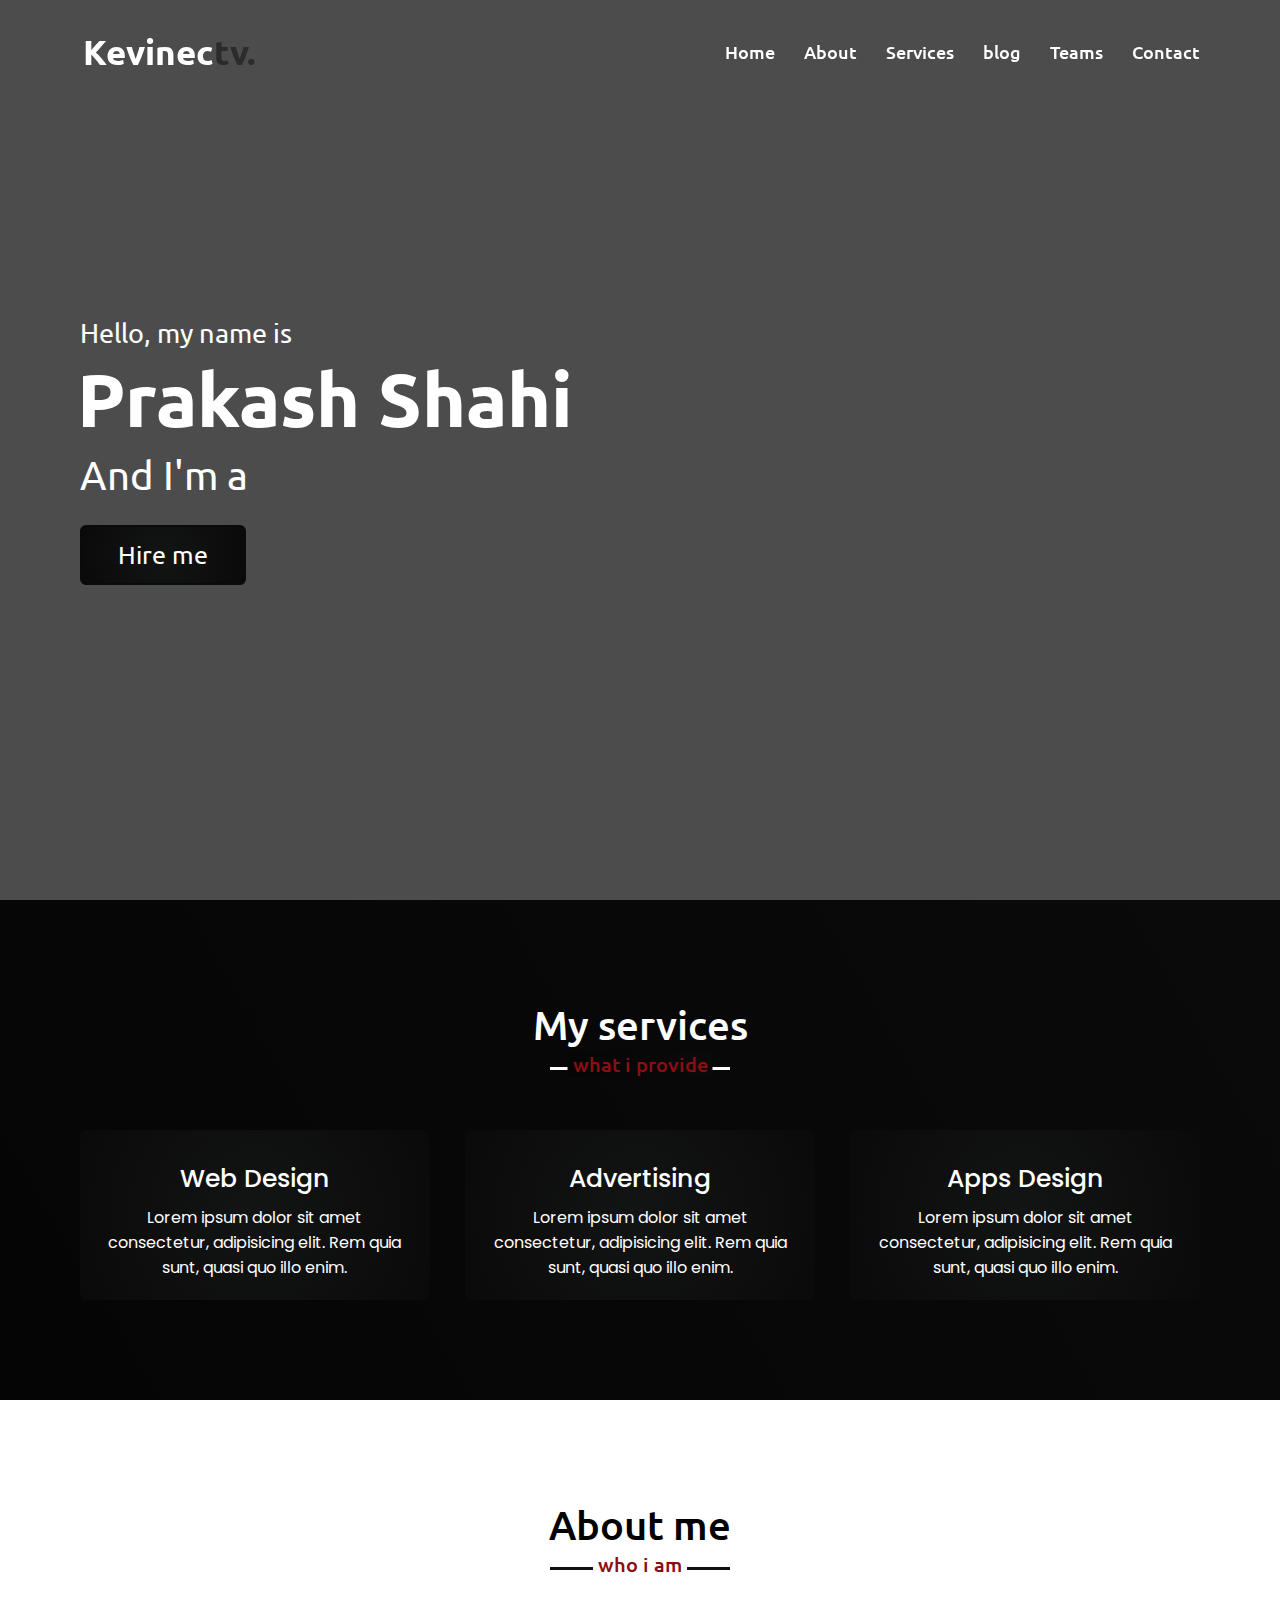
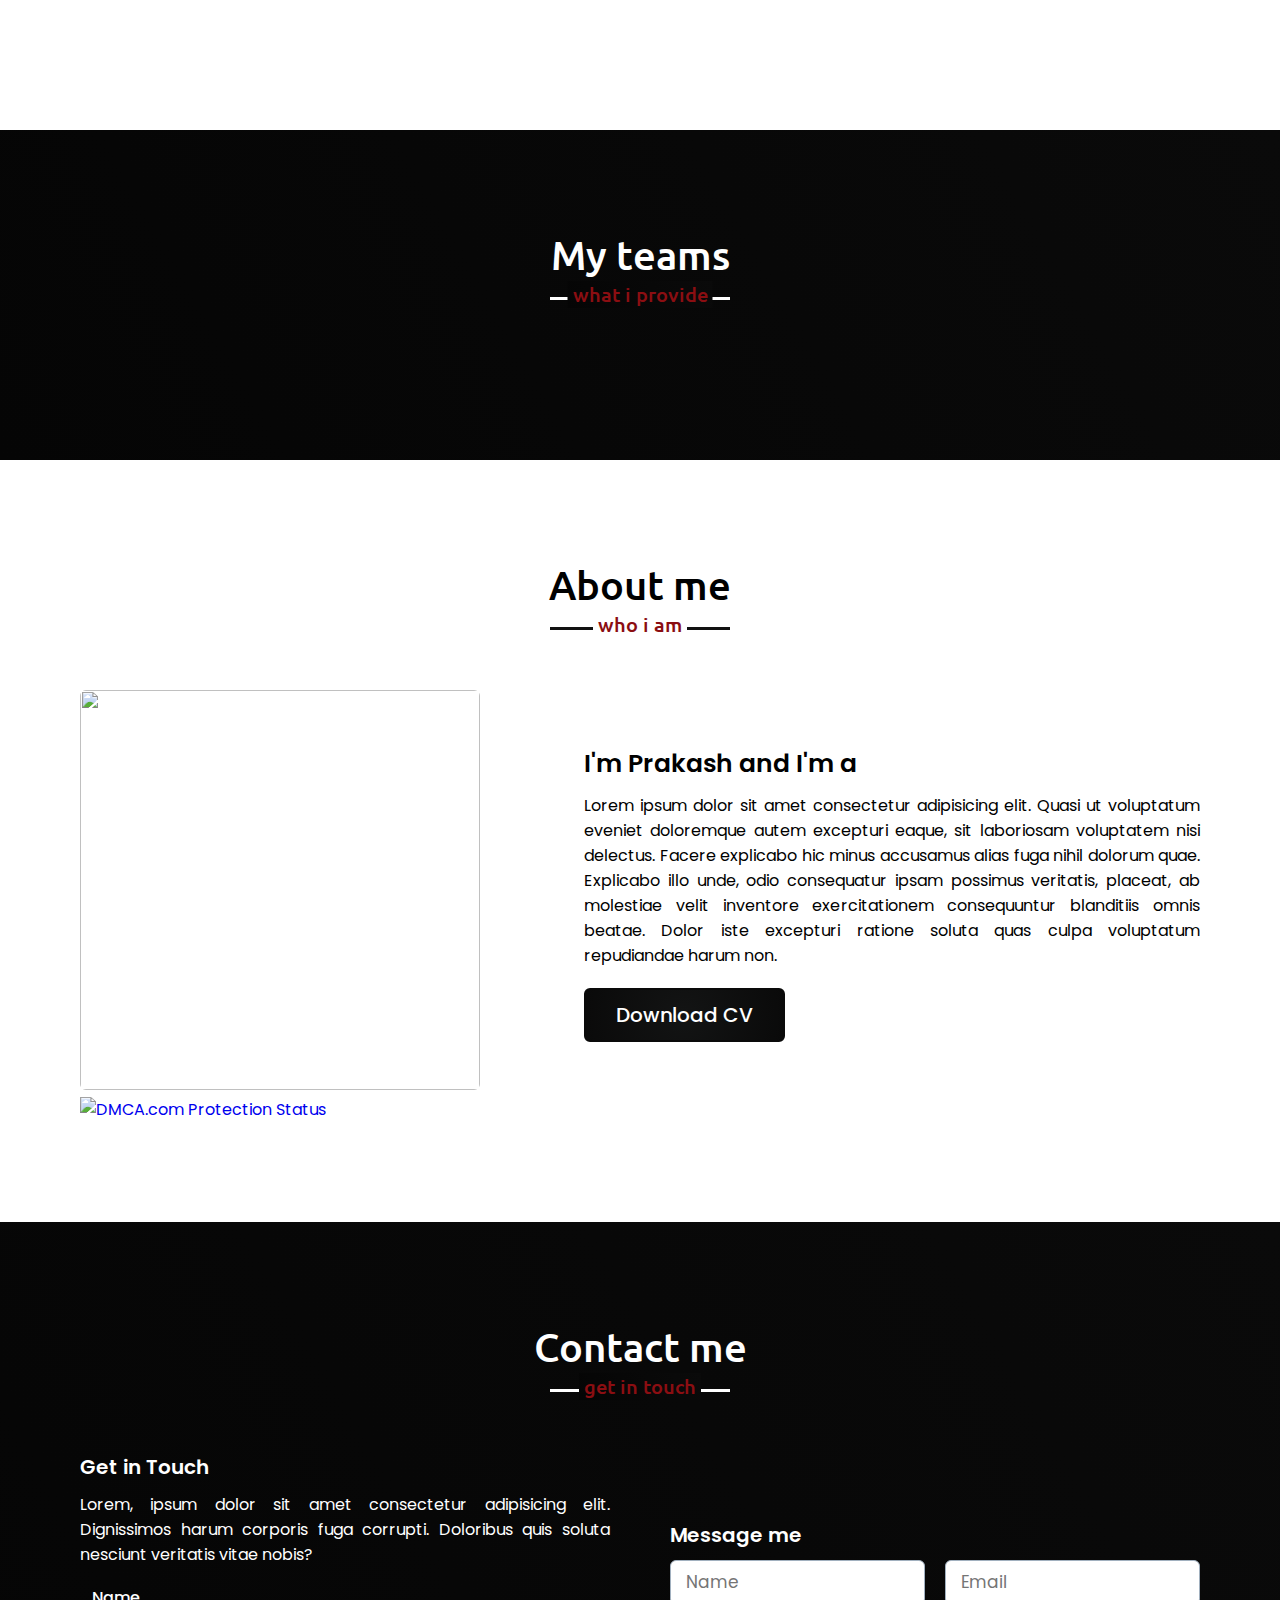
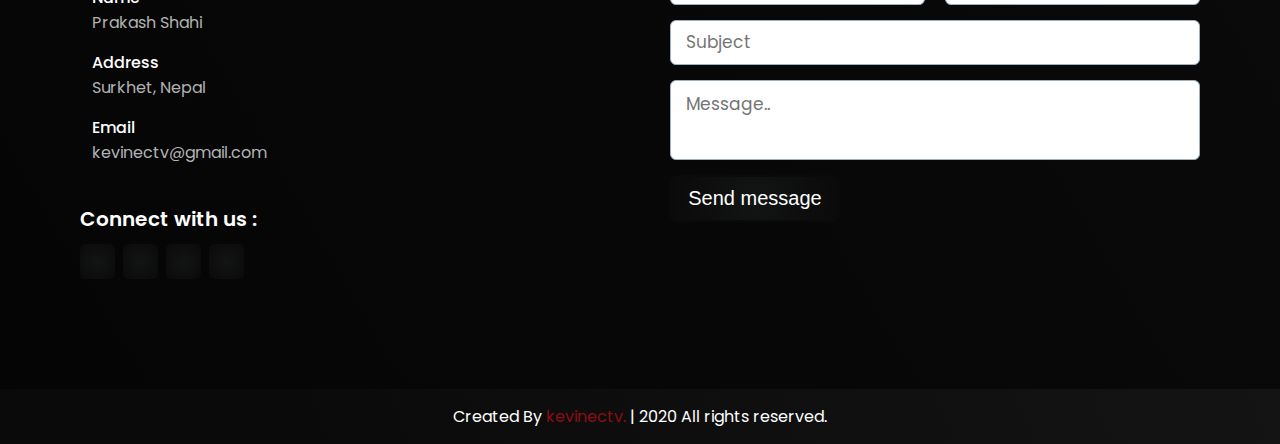
==== commit e53f9dfb: "Update index.html" ====
--- a/index.html
+++ b/index.html
@@ -26,7 +26,7 @@
     </div>
     <nav class="navbar">
         <div class="max-width">
-            <div class="logo"><i class="fas fa-swords fa-fw"></i><a href="#">KevInec<span>tv.</span></a></div>
+            <div class="logo"><i class="fas fa-swords fa-fw"></i><a href="#">Kevinec<span>tv.</span></a></div>
             <ul class="menu">
                 <li><a href="#home" class="menu-btn">Home</a></li>
                 <li><a href="#about" class="menu-btn">About</a></li>
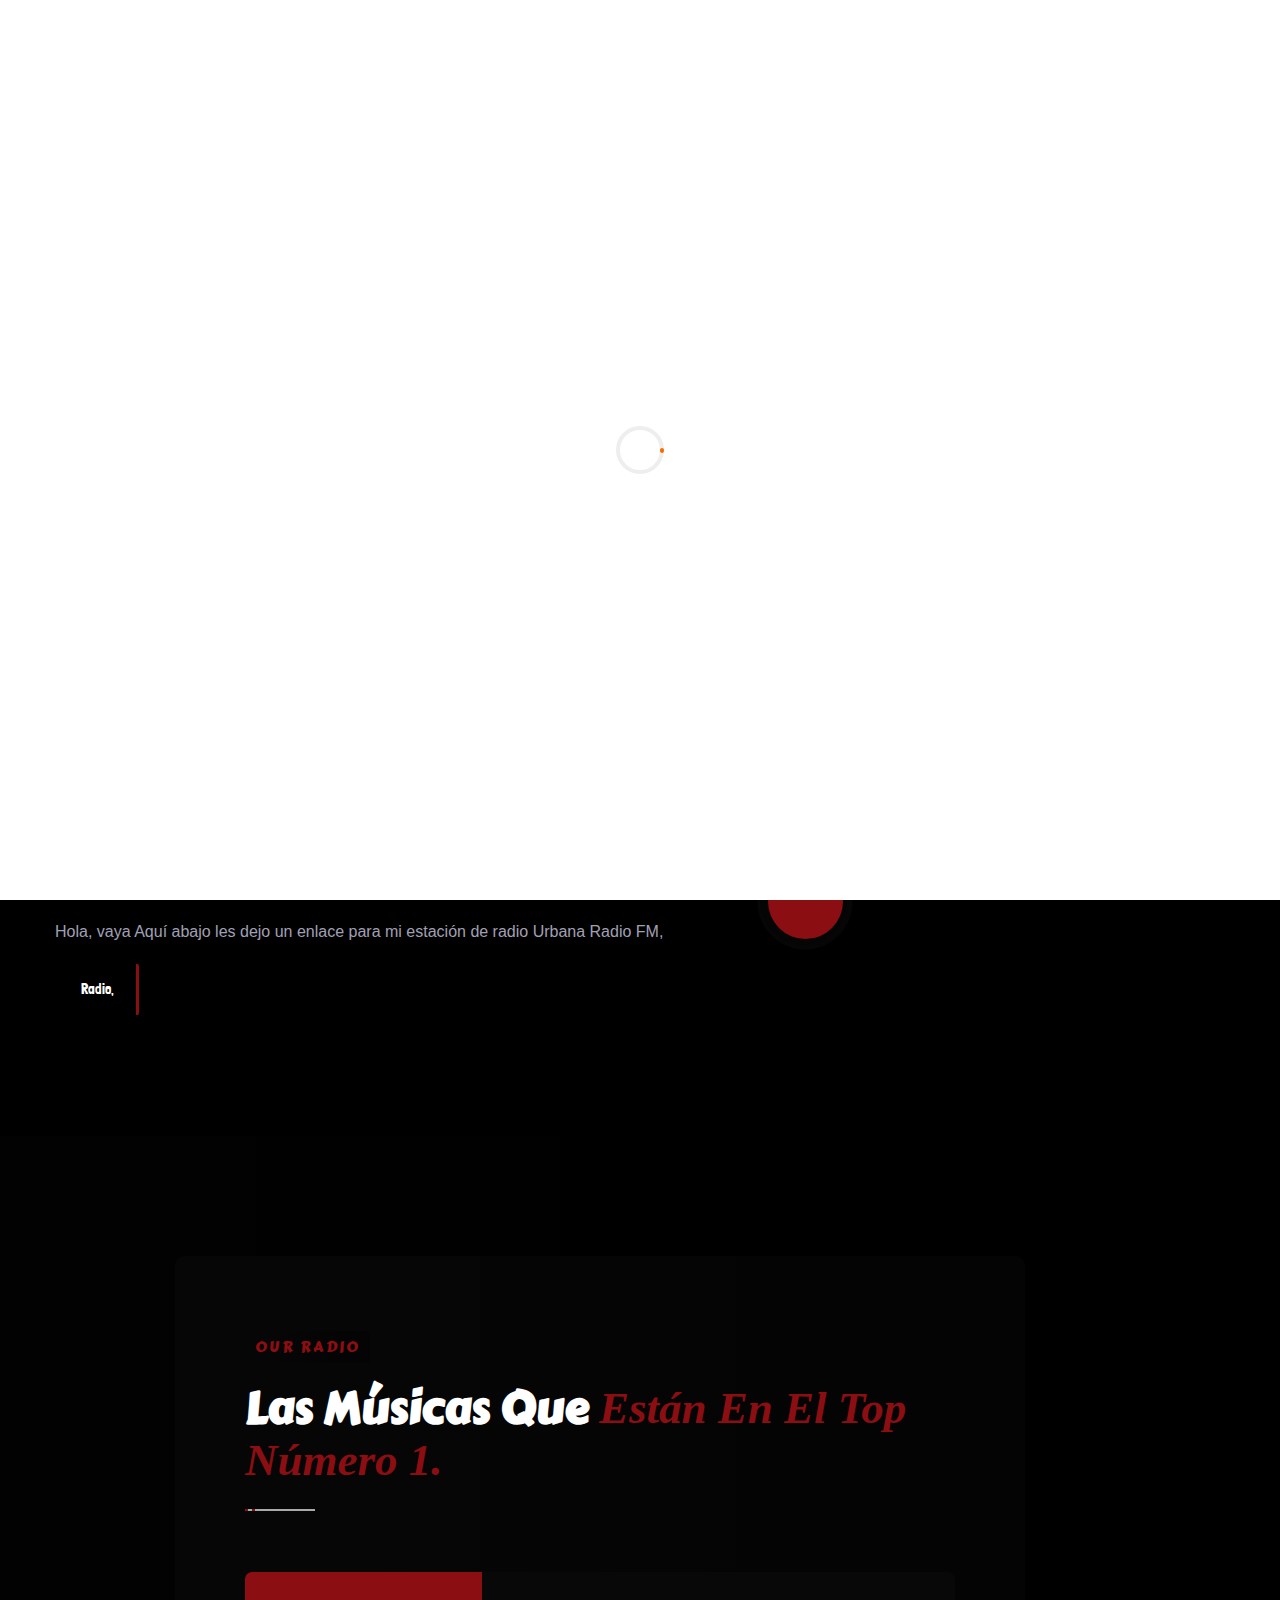
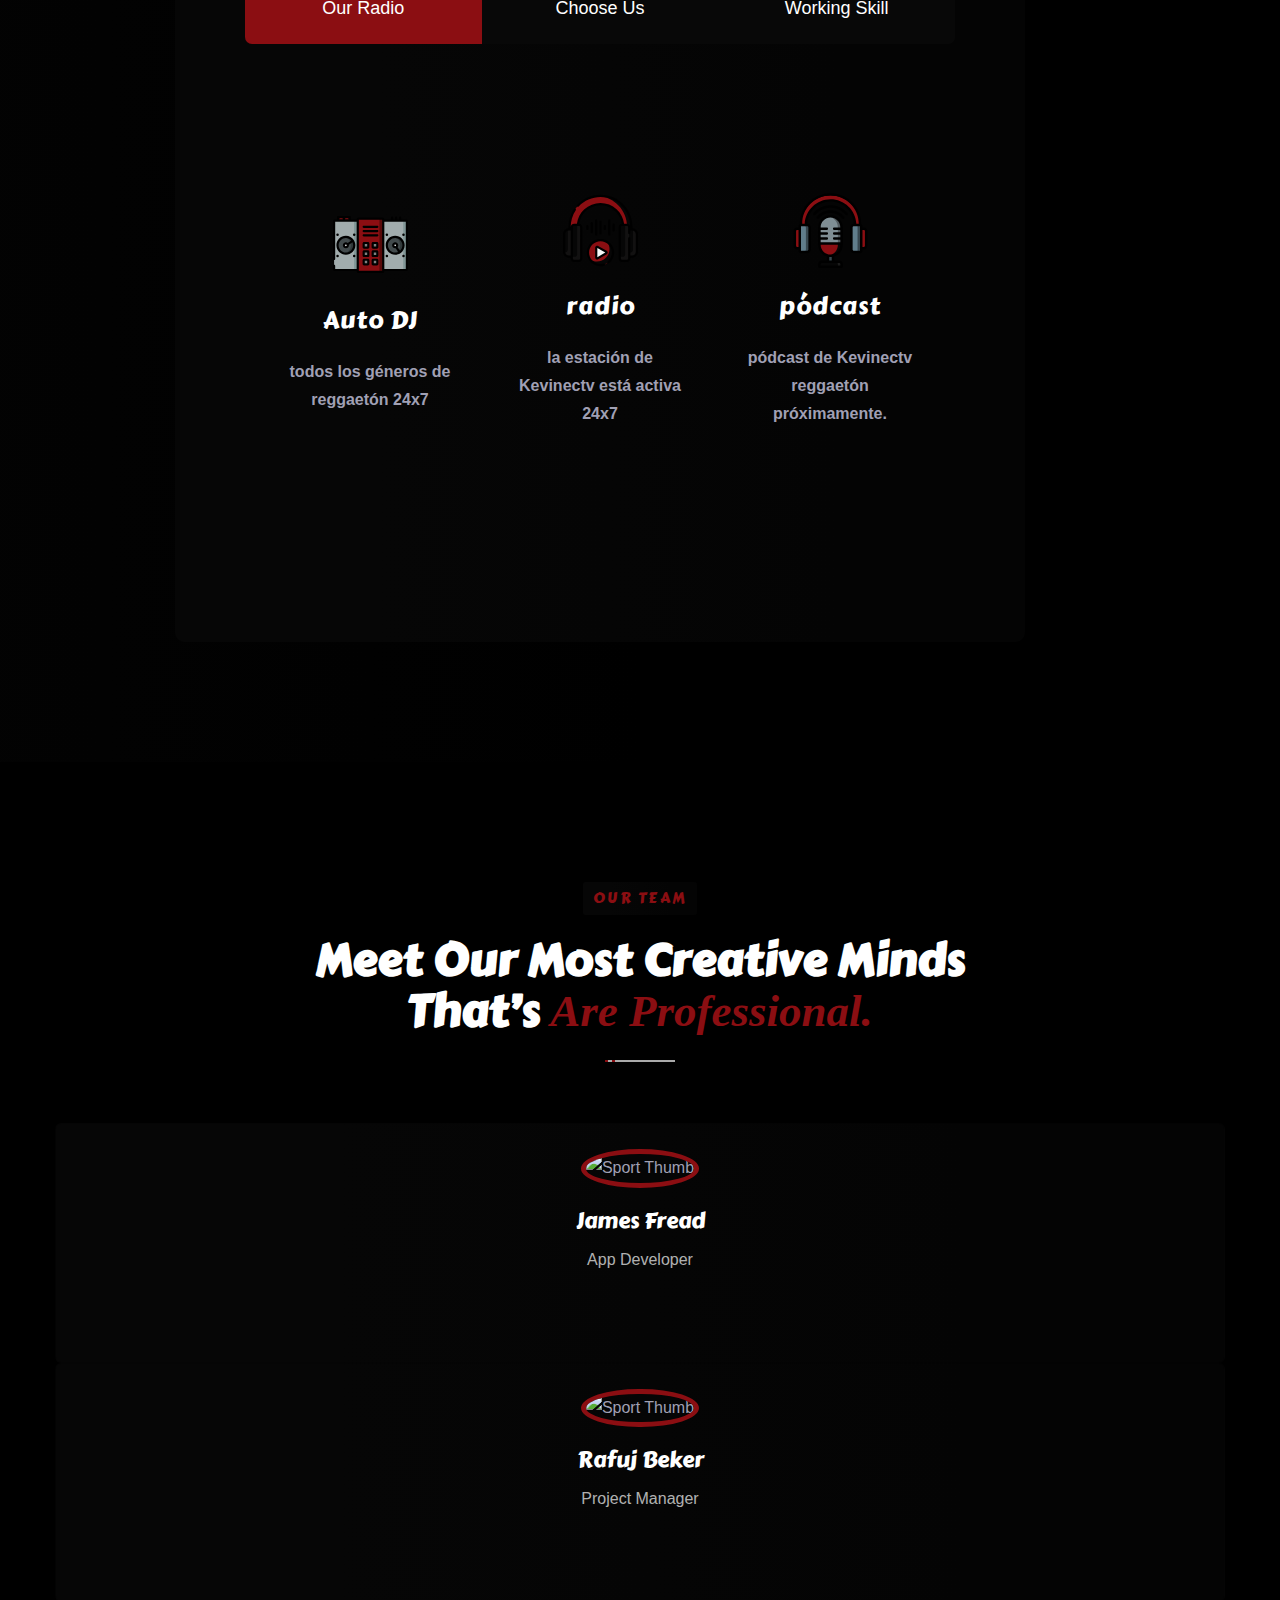
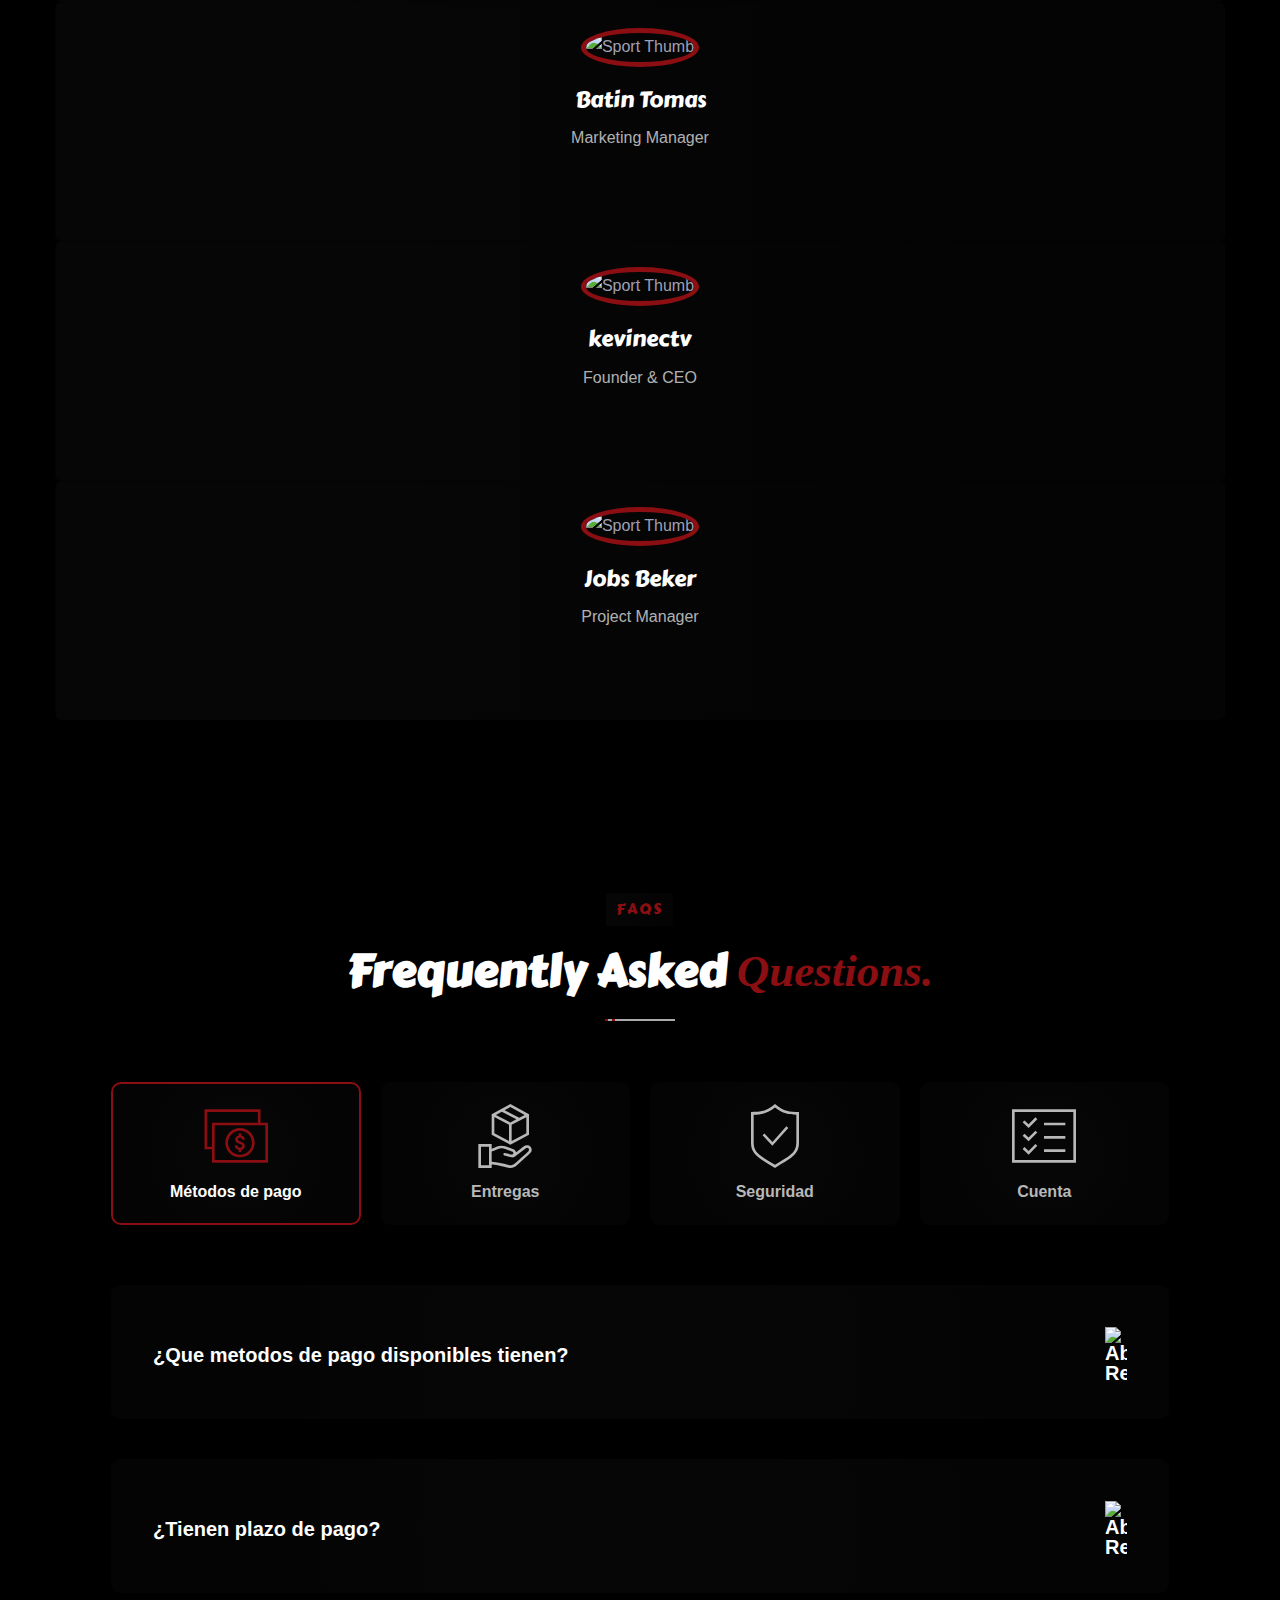
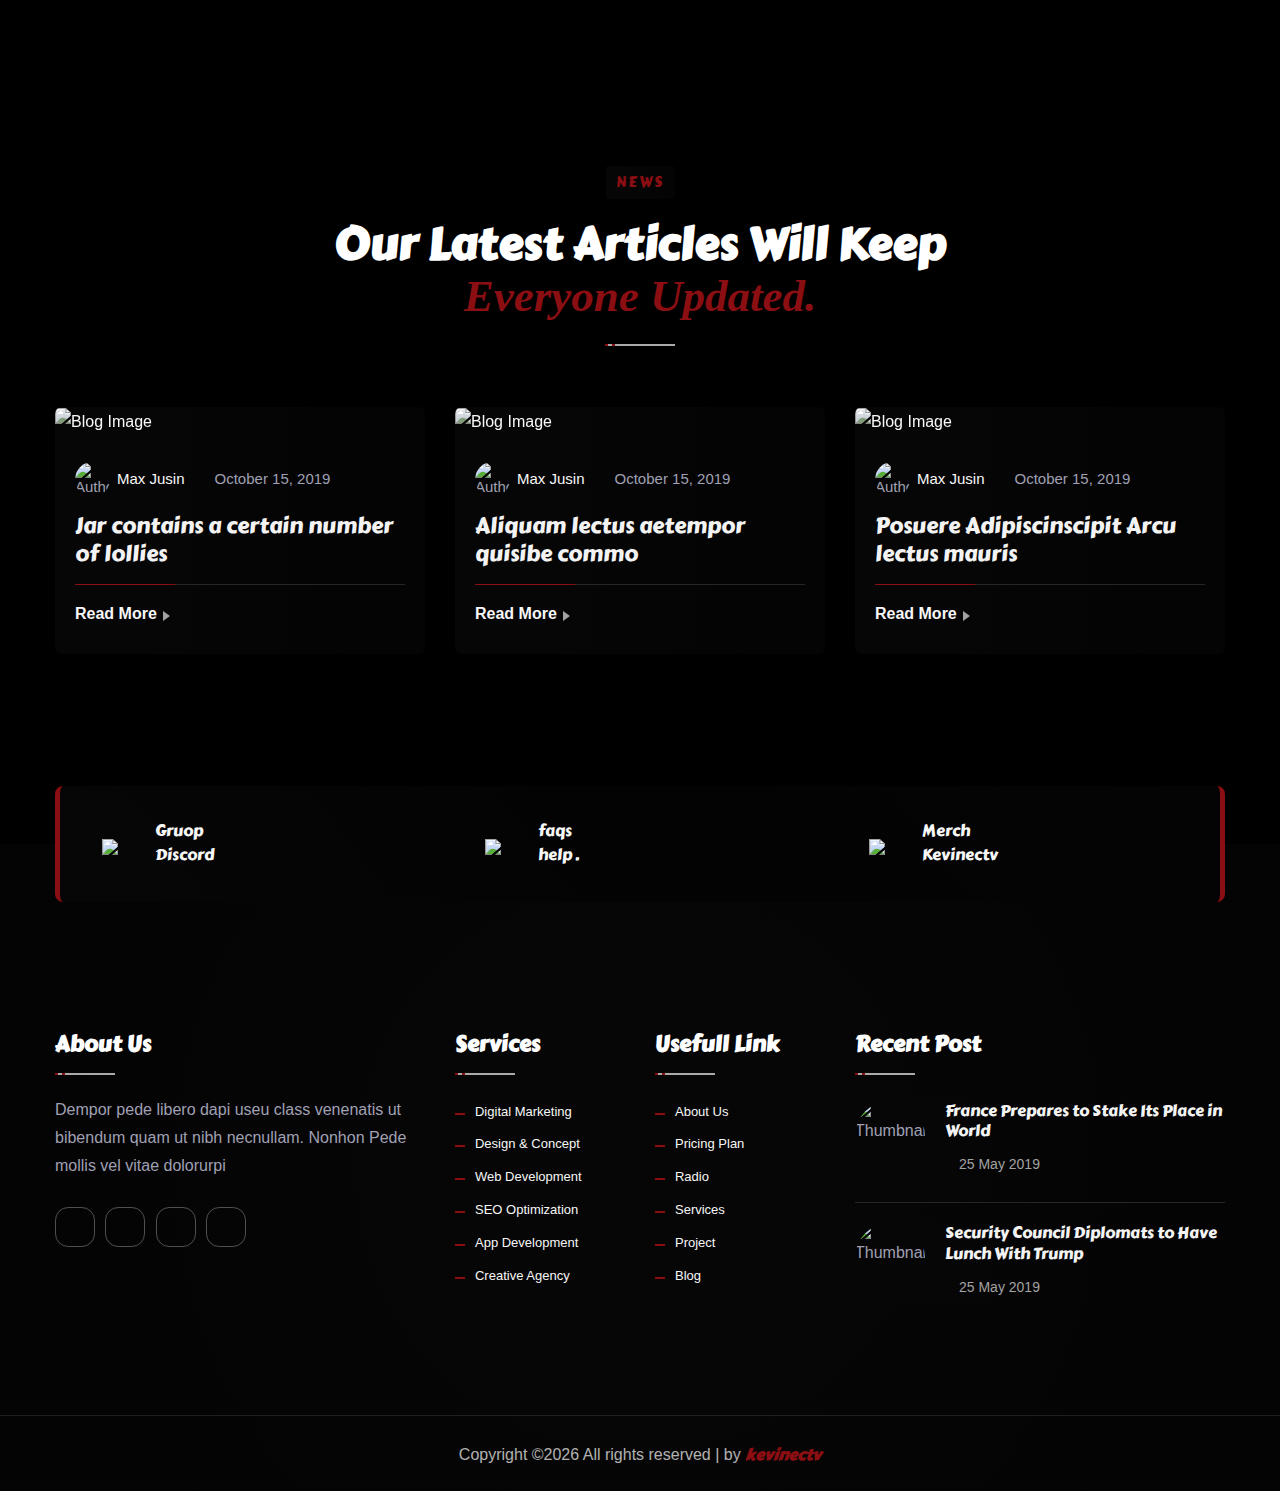
==== commit aa057daf: "Add files via upload" ====
--- a/index.html
+++ b/index.html
@@ -1,241 +1,839 @@
-<!DOCTYPE html>
-<!-- Created By CodingNepal -->
-<html lang="en">
-<head>
-    <meta charset="UTF-8">
-    <meta name="viewport" content="width=device-width, initial-scale=1.0">
-    <meta name="author" content="kevinectv">
-    <meta name="description" content="Template gratuito de Bootstrap 4">
-    <title>kevinectv.</title>
-    <link rel="stylesheet" href="style.css">
-    <link rel="shortcut icon" href="./images//logo.png" type="image/x-icon">
-    <link rel="stylesheet" href="https://pro.fontawesome.com/releases/v5.4.1/css/all.css" integrity="sha384-POYwD7xcktv3gUeZO5s/9nUbRJG/WOmV6jfEGikMJu77LGYO8Rfs2X7URG822aum" crossorigin="anonymous">
-    <script src="https://code.jquery.com/jquery-3.5.1.min.js"></script>
-    <script src="https://cdnjs.cloudflare.com/ajax/libs/typed.js/2.0.11/typed.min.js"></script>
-    <script src="https://cdnjs.cloudflare.com/ajax/libs/waypoints/4.0.1/jquery.waypoints.min.js"></script>
-    <script src="https://cdnjs.cloudflare.com/ajax/libs/OwlCarousel2/2.3.4/owl.carousel.min.js"></script>
-    <link rel="stylesheet" href="https://cdnjs.cloudflare.com/ajax/libs/OwlCarousel2/2.3.4/assets/owl.carousel.min.css"/>
-    <!-- Ionic Icons -->
-    <link href="https://unpkg.com/ionicons@4.5.10-0/dist/css/ionicons.min.css" rel="stylesheet">
-    <!-- tidio chat -->
-    <script src="//code.tidio.co/hzlv9jyrvgqagilezjxe4upoqu615ymw.js" async></script>
-</head>
-<body>
-    <div class="scroll-up-btn">
-        <i class="fas fa-angle-up"></i>
-    </div>
-    <nav class="navbar">
-        <div class="max-width">
-            <div class="logo"><i class="fas fa-swords fa-fw"></i><a href="#">Kevinec<span>tv.</span></a></div>
-            <ul class="menu">
-                <li><a href="#home" class="menu-btn">Home</a></li>
-                <li><a href="#about" class="menu-btn">About</a></li>
-                <li><a href="#services" class="menu-btn">Services</a></li>
-                <li><a href="#skills" class="menu-btn">blog</a></li>
-                <li><a href="#teams" class="menu-btn">Teams</a></li>
-                <li><a href="#contact" class="menu-btn">Contact</a></li>
-            </ul>
-            <div class="menu-btn">
-                <i class="fas fa-bars"></i>
-            </div>
-        </div>
-    </nav>
-
-    <!-- home section start -->
-    <section class="home" id="home">
-        <div class="max-width">
-            <div class="home-content">
-                <div class="text-1">Hello, my name is</div>
-                <div class="text-2">Prakash Shahi</div>
-                <div class="text-3">And I'm a <span class="typing"></span></div>
-                <a href="#">Hire me</a>
-            </div>
-        </div>
-    </section>
-
-    <!-- services section start -->
-    <section class="services" id="services">
-        <div class="max-width">
-            <h2 class="title">My services</h2>
-            <div class="serv-content">
-                <div class="card">
-                    <div class="box">
-                        <i class="fas fa-paint-brush"></i>
-                        <div class="text">Web Design</div>
-                        <p>Lorem ipsum dolor sit amet consectetur, adipisicing elit. Rem quia sunt, quasi quo illo enim.</p>
-                    </div>
-                </div>
-                <div class="card">
-                    <div class="box">
-                        <i class="fas fa-chart-line"></i>
-                        <div class="text">Advertising</div>
-                        <p>Lorem ipsum dolor sit amet consectetur, adipisicing elit. Rem quia sunt, quasi quo illo enim.</p>
-                    </div>
-                </div>
-                <div class="card">
-                    <div class="box">
-                        <i class="fas fa-code"></i>
-                        <div class="text">Apps Design</div>
-                        <p>Lorem ipsum dolor sit amet consectetur, adipisicing elit. Rem quia sunt, quasi quo illo enim.</p>
-                    </div>
-                </div>
-               </div>
-            </div>
-        </div>
-    </section>
-
-        <!-- about section start -->
-        <section class="about" id="about">
-            <div class="max-width">
-                <h2 class="title">About me</h2>
-                <div class="about-content">
-                    
-                </div>
-            </div>
-        </section>
-
-    <!-- teams section start -->
-    <section class="teams" id="teams">
-        <div class="max-width">
-            <h2 class="title">My teams</h2>
-            <div class="carousel owl-carousel">
-                <div class="card">
-                    <div class="box">
-                        <img src="images/profile-1.jpeg" alt="">
-                        <div class="text">Someone name</div>
-                        <p>Lorem ipsum dolor sit amet consectetur adipisicing elit.</p>
-                    </div>
-                </div>
-                <div class="card">
-                    <div class="box">
-                        <img src="images/profile-2.jpeg" alt="">
-                        <div class="text">Someone name</div>
-                        <p>Lorem ipsum dolor sit amet consectetur adipisicing elit.</p>
-                    </div>
-                </div>
-                <div class="card">
-                    <div class="box">
-                        <img src="images/profile-3.jpeg" alt="">
-                        <div class="text">Someone name</div>
-                        <p>Lorem ipsum dolor sit amet consectetur adipisicing elit.</p>
-                    </div>
-                </div>
-                <div class="card">
-                    <div class="box">
-                        <img src="images/profile-4.jpeg" alt="">
-                        <div class="text">Someone name</div>
-                        <p>Lorem ipsum dolor sit amet consectetur adipisicing elit.</p>
-                    </div>
-                </div>
-                <div class="card">
-                    <div class="box">
-                        <img src="images/profile-5.jpeg" alt="">
-                        <div class="text">Someone name</div>
-                        <p>Lorem ipsum dolor sit amet consectetur adipisicing elit.</p>
-                    </div>
-                </div>
-            </div>
-        </div>
-    </section>
-
- <!-- about section start -->
- <section class="about" id="about">
-     <div class="max-width">
-          <h2 class="title">About me</h2>
-           <div class="about-content">
-              <div class="column left">
-                  <img src="images/logo.png" alt="">
-             </div>
-             <div class="column right">
-                  <div class="text">I'm Prakash and I'm a <span class="typing-2"></span></div>
-                  <p>Lorem ipsum dolor sit amet consectetur adipisicing elit. Quasi ut voluptatum eveniet doloremque autem excepturi eaque, sit laboriosam voluptatem nisi delectus. Facere explicabo hic minus accusamus alias fuga nihil dolorum quae. Explicabo illo unde, odio consequatur ipsam possimus veritatis, placeat, ab molestiae velit inventore exercitationem consequuntur blanditiis omnis beatae. Dolor iste excepturi ratione soluta quas culpa voluptatum repudiandae harum non.</p>
-                  <a href="#">Download CV</a>
-             </div>
-             <a href="//www.dmca.com/Protection/Status.aspx?ID=dba01045-2c10-475c-8e18-b254c8b64c59" title="DMCA.com Protection Status" class="dmca-badge"> <img src ="https://images.dmca.com/Badges/dmca_protected_sml_120i.png?ID=dba01045-2c10-475c-8e18-b254c8b64c59"  alt="DMCA.com Protection Status" /></a>  <script src="https://images.dmca.com/Badges/DMCABadgeHelper.min.js"> </script>
-         </div>
-     </div>
- </section>
-
-    <!-- contact section start -->
-    <section class="contact" id="contact">
-        <div class="max-width">
-            <h2 class="title">Contact me</h2>
-            <div class="contact-content">
-                <div class="column left">
-                    <div class="text">Get in Touch</div>
-                    <p>Lorem, ipsum dolor sit amet consectetur adipisicing elit. Dignissimos harum corporis fuga corrupti. Doloribus quis soluta nesciunt veritatis vitae nobis?</p>
-                    <div class="icons">
-                        <div class="row">
-                            <a href="https://Twitch.tv/kevinectv"><img src="https://i.imgur.com/f4Ouh70.png" class="icon" alt=""/></a>
-                            <div class="info">
-                                <div class="head">Name</div>
-                                <div class="sub-title">Prakash Shahi</div>
-                            </div>
-                        </div>
-                        <div class="row">
-                            <a href="https://Twitch.tv/kevinectv"><img src="https://i.imgur.com/0yB2g31.png" class="icon" alt=""/></a>
-                            <div class="info">
-                                <div class="head">Address</div>
-                                <div class="sub-title">Surkhet, Nepal</div>
-                            </div>
-                        </div>
-                        <div class="row">
-                            <a href="https://Twitch.tv/kevinectv"><img src="https://i.imgur.com/uH7kxCD.png" class="icon" alt=""/></a>
-                            <div class="info">
-                                <div class="head">Email</div>
-                                <div class="sub-title">kevinectv@gmail.com</div>
-                            </div>
-                        </div>
-                        <div class="social-media">
-                            <div class="text">Connect with us :</div>
-                            <div class="social-icons">
-                              <a href="#">
-                                <i class="fab fa-facebook-f"></i>
-                              </a>
-                              <a href="#">
-                                <i class="fab fa-twitter"></i>
-                              </a>
-                              <a href="#">
-                                <i class="fab fa-instagram"></i>
-                              </a>
-                              <a href="#">
-                                <i class="fab fa-linkedin-in"></i>
-                              </a>
-                            </div>
-                          </div>
-                    </div>
-                </div>
-
-                <div class="column right">
-                    <div class="text">Message me</div>
-                    <form action="#">
-                        <div class="fields">
-                            <div class="field name">
-                                <input type="text" placeholder="Name" required>
-                            </div>
-                            <div class="field email">
-                                <input type="email" placeholder="Email" required>
-                            </div>
-                        </div>
-                        <div class="field">
-                            <input type="text" placeholder="Subject" required>
-                        </div>
-                        <div class="field textarea">
-                            <textarea cols="30" rows="10" placeholder="Message.." required></textarea>
-                        </div>
-                        <div class="button">
-                            <button type="submit">Send message</button>
-                        </div>
-                    </form>
-                </div>
-            </div>
-        </div>
-    </section>
-
-    <!-- footer section start -->
-    <footer>
-        <span>Created By <a href="https://kevinectv.ga">kevinectv.</a> | <span class="far fa-copyright"></span> 2020 All rights reserved.</span>
-    </footer>
-    <script src="script.js"></script>
-</body>
-</html>
+<!DOCTYPE html>
+<html lang="en">
+<head>
+	<title>kevinectv.</title>
+	<meta charset="utf-8">
+	<meta name="viewport" content="width=device-width, user-scalable=no, initial-scale=1.0, maximum-scale=1.0, minimum-scale=1.0">
+	
+	<link href="https://fonts.googleapis.com/css?family=Nunito+Sans:200,300,400,600,700,800,900&display=swap" rel="stylesheet">
+
+	<link href="https://kit-pro.fontawesome.com/releases/v5.15.1/css/pro.min.css" rel="stylesheet">
+
+	<link rel="stylesheet" href="https://unicons.iconscout.com/release/v3.0.6/css/line.css">
+
+	<link rel="stylesheet" type="text/css" href="your_website_domain/css_root/flaticon.css">
+
+	<link rel="stylesheet" href="css/animate.css">
+
+	<link rel="shortcut icon" href="images/logo.png" type="image/x-icon">
+	
+	<link rel="stylesheet" href="css/bootstrap.min.css">
+	<link rel="stylesheet" href="css/owl.carousel.min.css">
+	<link rel="stylesheet" href="css/owl.theme.default.min.css">
+	<link rel="stylesheet" href="css/magnific-popup.css">
+	
+	<link rel="stylesheet" href="css/flaticon.css">
+	<link rel="stylesheet" href="css/style.css">
+	<link rel="stylesheet" href="css/faqs.css">
+
+
+	<script src="https://cdnjs.cloudflare.com/ajax/libs/typed.js/2.0.11/typed.min.js"></script>
+	<script src="https://cdnjs.cloudflare.com/ajax/libs/waypoints/4.0.1/jquery.waypoints.min.js"></script>
+	<script src="https://cdnjs.cloudflare.com/ajax/libs/OwlCarousel2/2.3.4/owl.carousel.min.js"></script>
+	<link rel="stylesheet" href="https://cdnjs.cloudflare.com/ajax/libs/OwlCarousel2/2.3.4/assets/owl.carousel.min.css"/>
+
+	<!-- Google fonts -->
+	<link rel="preconnect" href="https://fonts.gstatic.com">
+	<link href="https://fonts.googleapis.com/css2?family=Carter+One&display=swap" rel="stylesheet">
+   
+	<link rel="preconnect" href="https://fonts.gstatic.com">
+    <link href="https://fonts.googleapis.com/css2?family=Londrina+Solid:wght@900&display=swap" rel="stylesheet">
+
+<body>
+
+<header id="header">
+     <a href="#" class="logo"><i class="fas fa-swords"></i>Kevinec<span>tv.</span></a>
+      <div id="burger-menu">
+        <span></span>
+    </div>
+    <div id="menu">
+     <ul>
+       <li><a href="index.html" class="active" onclick="toggle()">Home</a></li>
+       <li><a href="About.html" onclick="toggle()">About</a></li>
+       <li><a href="Radio.html" onclick="toggle()">Radio</a></li>
+       <li><a href="blog.html" onclick="toggle()">blog</a></li>
+       <li><a href="Team.html" onclick="toggle()">Team</a></li>
+       <li><a href="contact.html" onclick="toggle()">Contact</a></li>
+     </ul>
+    </div>
+   </header>
+	<!-- END nav -->
+<!-- home section start -->
+<section  id="hero-block" class="hero-block bg-image bg-parallax bg-overlay" style="background-image: url(&quot;images/bg/holad2.jpg&quot;);background-position: 20% 0px;">
+		<div class="follow-us-area">
+			<ul>
+				<li>Follow Us :</li>
+				<li><a href="#"><i class="fab fa-facebook-f"></i></a></li>
+				<li><a href="#"><i class="fab fa-twitter"></i></a></li>
+				<li><a href="#"><i class="fab fa-linkedin-in"></i></a></li>
+				<li><a href="#"><i class="fab fa-pinterest-p"></i></a></li>
+			</ul>
+		</div>
+
+		<div class="animation-circle-inverse left">
+			<span></span>
+			<span></span>
+			<span></span>
+		</div>
+		<div class="animation-circle-inverse right">
+			<span></span>
+			<span></span>
+			<span></span>
+		</div>
+		<div class="container">
+			<div class="row align-items-center">
+				<div class="col-lg-9">
+					<div class="hero-content-area ptb-120">
+						<div class="sub-heading-area">
+							<h4 class="sub-heading" ></h4>
+						</div>
+						<div class="title-area">
+							<h2 class="hero-title">
+								¡HOLA A TODOS! <span>BIENVENIDOS A MI SITIO WEB.</span>
+							</h2><!-- /.hero-title -->
+						</div>
+						<div class="hero-desc">
+							<p>sígueme y te enterarás.</p>
+						</div><!-- /.hero-desc -->
+						<div class="form-group-btn">
+							<a class="btn btn-default" href="about.html">About Us</a>
+							<a class="btn btn-default btn-white" href="contact.html">Contact Us</a>
+						</div><!-- /.form-group-btn -->
+					</div><!-- /.hero-content-area -->
+				</div><!-- /.col-lg-7 -->
+			</div><!--  /.row -->
+		</div><!--  /.container -->
+</div>
+</section>
+<!--========== ABOUT ==========-->
+<section class="about section bd-container" id="about">
+		<div class="about-us-block ptb-120">
+		  <div class="container">
+			  <!-- Title Row -->
+			  <div class="row align-items-center">
+				  <div class="col-lg-7">
+					  <div class="about-text-content">
+						  <div class="section-title">
+							  <h4 class="sub-title">About the station</h4>
+							  <h2 class="title-main">Música en tus Sentidos  <span>. Urbana Radio FM,</span></h2><!-- /.title-main -->
+							  <div class="divider"></div>
+						  </div><!-- /.section-title -->
+						  <div class="about-info-content">
+							  <p>Hola, vaya Aquí abajo les dejo un 
+								  enlace para mi estación de radio Urbana Radio FM, 
+							  </p>
+							  <a class="btn btn-default btn-white" href="#">  Radio, </a>
+						  </div>
+					  </div>
+				  </div><!-- /.col-lg-7 -->
+				  <div class="col-lg-5">
+					  <div class="mock-up-thumb md-mrt-55">
+						  <img src="images/Radio.svg" alt="About Mock">
+						  <div class="video-btn-area">
+							  <a href="https://www.youtube.com/watch?v=3Ftud32GEn0" data-rel="lightcase" class="video-btn  align-items-center justify-content-center video">
+								  <span class="fas fa-play"></span>
+							  </a>
+						  </div><!-- /.video-btn-area -->
+					  </div><!-- /.mock-up-block -->
+				  </div><!-- /.col-lg-5 -->
+			  </div><!-- /.row -->
+		  </div><!-- /.container -->
+		</div>
+</section>
+
+<!--========== ABOUT ==========-->
+
+<!--========== Clients ==========-->
+<section  class="choose-us-block ptb-120">
+	<div class="choose-bg-img bg-image bg-overlay-gradient" style="background-image: url('images/bg/vabbb.png')"></div>
+	<div class="container">
+		<div class="row justify-content-center">
+			<div class="col-lg-8">
+				<div class="choose-us-content">
+					<div class="section-title">
+						<h4 class="sub-title">OUR radio</h4>
+						<h2 class="title-main">las músicas que <span> están en el top número 1.</span></h2><!-- /.title-main -->
+						<div class="divider"></div>
+					</div><!-- /.section-title -->
+					<div class="filter-choose-tab">
+						<ul class="nav nav-tabs" role="tablist">
+							<li>
+								<a class="active" data-toggle="tab" href="#statistic" role="tab">our radio</a>
+							</li>
+							<li>
+								<a data-toggle="tab" href="#chooseus" role="tab">Choose Us</a>
+							</li>
+							<li>
+								<a data-toggle="tab" href="#workskills" role="tab">Working skill</a>
+							</li>
+						</ul>
+					</div><!--~./ end filter choose tab ~-->
+
+					<div class="tab-content filter-choose-tab-content">
+						<!--~~~~~ Start Tab Pane ~~~~~--> 
+						<div class="tab-pane fade active show" id="statistic" role="tabpanel">
+							<div class="row fanfact-promo-numbers">
+								<div class="s-box-container">
+								<!--service-box-1---------------->	
+								<div class="s-box">
+								<!--top-bar-------->
+								<div class="bar"></div>
+								<!--img---------->
+								<img alt="1" src="[data-uri]" />
+								<!--servies-name---------->
+								<h1>Auto DJ</h1>
+								<!--details------>
+								<p class="designation">todos los géneros 
+								 de reggaetón 
+								 24x7</p>
+								<!--btn---------->
+								</div>
+								<!--service-box-1---------------->  
+								<div class="s-box">
+									<!--top-bar-------->
+									<div class="bar"></div>
+									 <!--img---------->
+									<img alt="2" src="[data-uri]" />
+									<!--servies-name---------->
+									<h1>radio</h1>   
+									<!--details------>
+									  <p class="designation">
+										la estación de 
+										Kevinectv 
+										está activa
+										  24x7</p>
+									<!--btn---------->
+									</div>
+									<!--service-box-3---------------->	
+									<div class="s-box">
+									<!--top-bar-------->
+									<div class="bar"></div>
+									<!--img---------->
+									<img alt="3" src="[data-uri]" />
+									<!--servies-name---------->
+									<h1>pódcast</h1>
+									<!--details------>
+									  <p>pódcast de 
+										  Kevinectv 
+										  reggaetón 
+										  próximamente.</p>
+									<!--btn---------->
+									</div>
+								</div>
+								<div class="col-lg-6 col-md-6">
+									<div class="promo-number">
+									</div><!-- /.promo-number -->
+								</div><!-- /.col-lg-4 --> 
+							</div><!-- /.fanfact-promo-numbers -->
+						</div><!--~./ end tab pane ~-->
+
+						<!--~~~~~ Start Tab Pane ~~~~~--> 
+						<div class="tab-pane fade" id="chooseus" role="tabpanel">
+							<div class="row choose-items-list ml-b-30">
+								<div class="col-lg-6 col-md-6">
+									<div class="single-choose" data-animate="hg-fadeInUp">
+										<div class="icon">
+											<span class="flaticon-like-2"></span>
+										</div>
+										<div class="info">
+											<h2 class="heading">Best Business Advices</h2>
+											<p>Lorem ipsum dolor sit amet consec adipisicing elit expedita ex.</p>
+										</div><!-- /.info -->
+									</div><!-- /.single-choose -->
+								</div><!-- /.single-choose -->
+								<div class="col-lg-6 col-md-6">
+									<div class="single-choose" data-animate="hg-fadeInUp">
+										<div class="icon">
+											<span class="flaticon-customer-support"></span>
+										</div>
+										<div class="info">
+											<h2 class="heading">Fast Solution</h2>
+											<p>Lorem ipsum dolor sit amet consec adipisicing elit expedita ex.</p>
+										</div><!-- /.info -->
+									</div><!-- /.single-choose -->
+								</div><!-- /.single-choose -->
+								<div class="col-lg-6 col-md-6">
+									<div class="single-choose" data-animate="hg-fadeInUp">
+										<div class="icon">
+											<span class="flaticon-support"></span>
+										</div>
+										<div class="info">
+											<h2 class="heading">Life Time Support</h2>
+											<p>Lorem ipsum dolor sit amet consec adipisicing elit expedita ex.</p>
+										</div><!-- /.info -->
+									</div><!-- /.single-choose -->
+								</div><!-- /.single-choose -->
+								<div class="col-lg-6 col-md-6">
+									<div class="single-choose" data-animate="hg-fadeInUp">
+										<div class="icon">
+											<span class="flaticon-save-money"></span>
+										</div>
+										<div class="info">
+											<h2 class="heading">Revenue Growth</h2>
+											<p>Lorem ipsum dolor sit amet consec adipisicing elit expedita ex.</p>
+										</div><!-- /.info -->
+									</div><!-- /.single-choose -->
+								</div><!-- /.single-choose -->
+							</div>
+						</div><!--~./ end tab pane ~-->
+
+						<!--~~~~~ Start Tab Pane ~~~~~--> 
+						<div class="tab-pane fade" id="workskills" role="tabpanel">
+							<div class="skills-list">
+								<div class="single-skill">
+									<h3 class="skill-title">Web Development</h3>
+									<div class="progress">
+										<div class="progress-bar progress-bar-striped" style="width: 80%"><span>80</span></div>
+									</div>
+								</div><!-- /.single-skill -->
+								<div class="single-skill">
+									<h3 class="skill-title">App Development</h3>
+									<div class="progress">
+										<div class="progress-bar progress-bar-striped" style="width: 90%"><span>90</span></div>
+									</div>
+								</div><!-- /.single-skill -->
+								<div class="single-skill">
+									<h3 class="skill-title">Digital Marketing</h3>
+									<div class="progress">
+										<div class="progress-bar progress-bar-striped" style="width: 85%"><span>85</span></div>
+									</div>
+								</div><!-- /.single-skill -->
+								<div class="single-skill">
+									<h3 class="skill-title">SEO Optimization</h3>
+									<div class="progress">
+										<div class="progress-bar progress-bar-striped" style="width: 95%"><span>95</span></div>
+									</div>
+								</div><!-- /.single-skill -->
+							</div><!-- /.skill-list -->
+						</div><!--~./ end tab pane ~-->
+				</div>
+			</div><!-- /.col-lg-7 -->
+		</div><!-- /.row -->
+	</div><!-- /.container -->
+</div>
+</section>
+<!--========== bgi ==========-->
+
+<!-- teams -->
+<section class="teams team-block bg-white-smoke ptb-120" id="teams">
+	<div class="container">
+		<div class="row justify-content-center">
+			<div class="col-lg-8">
+				<div class="section-title text-center">
+					<h4 class="sub-title">Our Team</h4>
+					<h2 class="title-main"> Meet Our Most Creative Minds That’s <span>Are Professional.</span></h2><!-- /.title-main -->
+					<div class="divider"></div>
+				</div><!-- /.section-title -->
+			</div><!-- /.col-lg-8 -->
+		</div>
+		<div class="carousel owl-carousel carousel-nav-dots owl-loaded owl-drag">
+			<div class="card">
+				<div class="box">
+					<figure class="team-thumb">
+						<img src="images/team/evilicio1.png" alt="Sport Thumb">
+					</figure>
+					<div class="team-info text-center">
+					<h3 class="team-name"><a href="single-team.html">James Fread <i class="verify fad fa-badge-check"></i></a></h3>
+					<p class="designation">App Developer</p>
+					<div class="socials">
+						<a href="#"><span class="fab fa-facebook-f"></span></a>
+						<a href="#"><span class="fab fa-twitter"></span></a>
+						<a href="#"><span class="fab fa-instagram"></span></a>
+						<a href="#"><span class="fab fa-linkedin-in"></span></a>
+					</div><!-- /.social-status --> 
+				</div>
+			</div>
+		</div>
+			<div class="card">
+				<div class="box">
+					<figure class="team-thumb">
+						<img src="images/team/vladislav1.png" alt="Sport Thumb">
+					</figure>
+					<div class="team-info text-center">
+					<h3 class="team-name"><a href="single-team.html">Rafuj Beker <i class="verify fad fa-badge-check"></i></a></h3>
+					<p class="designation">Project Manager</p>
+					<div class="socials">
+						<a href="#"><span class="fab fa-facebook-f"></span></a>
+						<a href="#"><span class="fab fa-twitter"></span></a>
+						<a href="#"><span class="fab fa-instagram"></span></a>
+						<a href="#"><span class="fab fa-linkedin-in"></span></a>
+					</div><!-- /.social-status --> 
+				</div>
+			</div>
+		</div>
+			<div class="card">
+				<div class="box">
+					<figure class="team-thumb">
+						<img src="images/team/smith1.png" alt="Sport Thumb">
+					</figure>
+					<div class="team-info text-center">
+					<h3 class="team-name"><a href="single-team.html">Batin Tomas <i class="verify fad fa-badge-check"></i></a></h3>
+					<p class="designation">Marketing Manager</p>
+					<div class="socials">
+						<a href="#"><span class="fab fa-facebook-f"></span></a>
+						<a href="#"><span class="fab fa-twitter"></span></a>
+						<a href="#"><span class="fab fa-instagram"></span></a>
+						<a href="#"><span class="fab fa-linkedin-in"></span></a>
+					</div><!-- /.social-status --> 
+				</div>
+			</div>
+		</div>
+			<div class="card">
+				<div class="box">
+					<figure class="team-thumb">
+						<img src="images/team/logo.png" alt="Sport Thumb">
+					</figure>
+					<div class="team-info text-center">
+					<h3 class="team-name"><a href="single-team.html">kevinectv <i class="verify fad fa-badge-check"></i></a></h3>
+					<p class="designation">Founder &amp; CEO</p>
+					<div class="socials">
+						<a href="#"><span class="fab fa-facebook-f"></span></a>
+						<a href="#"><span class="fab fa-twitter"></span></a>
+						<a href="#"><span class="fab fa-instagram"></span></a>
+						<a href="#"><span class="fab fa-linkedin-in"></span></a>
+					</div><!-- /.social-status -->
+				</div>
+			</div>
+			</div>
+			<div class="card">
+				<div class="box">
+					<figure class="team-thumb">
+						<img src="images/team/coron1.png" alt="Sport Thumb">
+					</figure>
+					<div class="team-info text-center">
+						<h3 class="team-name"><a href="single-team.html">Jobs Beker <i class="verify fad fa-badge-check"></i></a></h3>
+						<p class="designation">Project Manager</p>
+						<div class="socials">
+							<a href="#"><span class="fab fa-facebook-f"></span></a>
+							<a href="#"><span class="fab fa-twitter"></span></a>
+							<a href="#"><span class="fab fa-instagram"></span></a>
+							<a href="#"><span class="fab fa-linkedin-in"></span></a>
+						</div><!-- /.social-status -->
+					</div>
+				</div>
+			</div>
+		</div>
+	</div>
+</section>
+<!-- END OF teams -->
+
+<main>
+    <div class="faqs-home-block ptb-12">
+        <div class="container">
+            <div class="row justify-content-center">
+                <div class="col-lg-8">
+                    <div class="section-title text-center">
+                        <h4 class="sub-title">FAQS</h4>
+                        <h2 class="title-main">Frequently Asked <span>Questions.</span></h2><!-- /.title-main -->
+                        <div class="divider"></div>
+                    </div><!-- /.section-title -->
+                </div><!-- /.col-lg-8 -->
+            </div><!-- /.row -->
+
+            <div class="categorias" id="categorias">
+                <div class="categoria activa" data-categoria="metodos-pago">
+                    <svg viewbox="0 0 24 24" xmlns="http://www.w3.org/2000/svg" fill-rule="evenodd" clip-rule="evenodd"><path d="M21.19 7h2.81v15h-21v-5h-2.81v-15h21v5zm1.81 1h-19v13h19v-13zm-9.5 1c3.036 0 5.5 2.464 5.5 5.5s-2.464 5.5-5.5 5.5-5.5-2.464-5.5-5.5 2.464-5.5 5.5-5.5zm0 1c2.484 0 4.5 2.016 4.5 4.5s-2.016 4.5-4.5 4.5-4.5-2.016-4.5-4.5 2.016-4.5 4.5-4.5zm.5 8h-1v-.804c-.767-.16-1.478-.689-1.478-1.704h1.022c0 .591.326.886.978.886.817 0 1.327-.915-.167-1.439-.768-.27-1.68-.676-1.68-1.693 0-.796.573-1.297 1.325-1.448v-.798h1v.806c.704.161 1.313.673 1.313 1.598h-1.018c0-.788-.727-.776-.815-.776-.55 0-.787.291-.787.622 0 .247.134.497.957.768 1.056.344 1.663.845 1.663 1.746 0 .651-.376 1.288-1.313 1.448v.788zm6.19-11v-4h-19v13h1.81v-9h17.19z"/></svg>
+                    <p>Métodos de pago</p>
+                </div>
+                <div class="categoria" data-categoria="entregas">
+                    <svg viewbox="0 0 24 24" xmlns="http://www.w3.org/2000/svg" fill-rule="evenodd" clip-rule="evenodd"><path d="M7 24h-5v-9h5v1.735c.638-.198 1.322-.495 1.765-.689.642-.28 1.259-.417 1.887-.417 1.214 0 2.205.499 4.303 1.205.64.214 1.076.716 1.175 1.306 1.124-.863 2.92-2.257 2.937-2.27.357-.284.773-.434 1.2-.434.952 0 1.751.763 1.751 1.708 0 .49-.219.977-.627 1.356-1.378 1.28-2.445 2.233-3.387 3.074-.56.501-1.066.952-1.548 1.393-.749.687-1.518 1.006-2.421 1.006-.405 0-.832-.065-1.308-.2-2.773-.783-4.484-1.036-5.727-1.105v1.332zm-1-8h-3v7h3v-7zm1 5.664c2.092.118 4.405.696 5.999 1.147.817.231 1.761.354 2.782-.581 1.279-1.172 2.722-2.413 4.929-4.463.824-.765-.178-1.783-1.022-1.113 0 0-2.961 2.299-3.689 2.843-.379.285-.695.519-1.148.519-.107 0-.223-.013-.349-.042-.655-.151-1.883-.425-2.755-.701-.575-.183-.371-.993.268-.858.447.093 1.594.35 2.201.52 1.017.281 1.276-.867.422-1.152-.562-.19-.537-.198-1.889-.665-1.301-.451-2.214-.753-3.585-.156-.639.278-1.432.616-2.164.814v3.888zm3.79-19.913l3.21-1.751 7 3.86v7.677l-7 3.735-7-3.735v-7.719l3.784-2.064.002-.005.004.002zm2.71 6.015l-5.5-2.864v6.035l5.5 2.935v-6.106zm1 .001v6.105l5.5-2.935v-6l-5.5 2.83zm1.77-2.035l-5.47-2.848-2.202 1.202 5.404 2.813 2.268-1.167zm-4.412-3.425l5.501 2.864 2.042-1.051-5.404-2.979-2.139 1.166z"/></svg>
+                    <p>Entregas</p>
+                </div>
+                <div class="categoria" data-categoria="seguridad">
+                    <svg viewbox="0 0 24 24" xmlns="http://www.w3.org/2000/svg" fill-rule="evenodd" clip-rule="evenodd"><path d="M12 0c-3.371 2.866-5.484 3-9 3v11.535c0 4.603 3.203 5.804 9 9.465 5.797-3.661 9-4.862 9-9.465v-11.535c-3.516 0-5.629-.134-9-3zm0 1.292c2.942 2.31 5.12 2.655 8 2.701v10.542c0 3.891-2.638 4.943-8 8.284-5.375-3.35-8-4.414-8-8.284v-10.542c2.88-.046 5.058-.391 8-2.701zm5 7.739l-5.992 6.623-3.672-3.931.701-.683 3.008 3.184 5.227-5.878.728.685z"/></svg>
+                    <p>Seguridad</p>
+                </div>
+                <div class="categoria" data-categoria="cuenta">
+                    <svg viewbox="0 0 24 24" xmlns="http://www.w3.org/2000/svg" fill-rule="evenodd" clip-rule="evenodd"><path d="M9.484 15.696l-.711-.696-2.552 2.607-1.539-1.452-.698.709 2.25 2.136 3.25-3.304zm0-5l-.711-.696-2.552 2.607-1.539-1.452-.698.709 2.25 2.136 3.25-3.304zm0-5l-.711-.696-2.552 2.607-1.539-1.452-.698.709 2.25 2.136 3.25-3.304zm10.516 11.304h-8v1h8v-1zm0-5h-8v1h8v-1zm0-5h-8v1h8v-1zm4-5h-24v20h24v-20zm-1 19h-22v-18h22v18z"/></svg>
+                    <p>Cuenta</p>
+                </div>
+            </div>
+    
+            <div class="preguntas">
+    
+                <!-- Preguntas Metodos de pago -->
+                <div class="contenedor-preguntas activo" data-categoria="metodos-pago">
+                    <div class="contenedor-pregunta">
+                        <p class="pregunta">¿Que metodos de pago disponibles tienen? <img src="./images/Faqs/suma.svg" alt="Abrir Respuesta" /></p>
+                        <p class="respuesta">Lorem ipsum, dolor sit amet consectetur adipisicing elit. Lorem ipsum, dolor sit amet consectetur adipisicing elit. Voluptatum laborum porro voluptates, sequi aliquam mollitia! Nostrum eius iure sapiente, voluptates soluta adipisci, perferendis voluptatibus eligendi vel saepe harum. Consectetur, doloribus.adipisicing elit.</p>
+                    </div>
+                    <div class="contenedor-pregunta">
+                        <p class="pregunta">¿Tienen plazo de pago? <img src="./images/Faqs/suma.svg" alt="Abrir Respuesta" /></p>
+                        <p class="respuesta">Lorem ipsum, dolor sit amet consectetur adipisicing elit. Voluptatum laborum porro voluptates, sequi aliquam mollitia! Nostrum eius iure sapiente, voluptates soluta adipisci, perferendis voluptatibus eligendi vel saepe harum. Consectetur, doloribus.adipisicing elit. Voluptatum laborum porro voluptates, sequi aliquam mollitia! Nostrum eius iure sapiente, voluptates soluta adipisci, perferendis voluptatibus eligendi vel saepe harum. Consectetur, doloribus.</p>
+                    </div>
+                </div>
+    
+                <!-- Preguntas Entregas -->
+                <div class="contenedor-preguntas" data-categoria="entregas">
+                    <div class="contenedor-pregunta">
+                        <p class="pregunta">¿Tienen entregas a domicilio? <img src="./images/Faqs/suma.svg" alt="Abrir Respuesta" /></p>
+                        <p class="respuesta">Lorem ipsum, dolor sit amet consectetur adipisicing elit. Voluptatum laborum porro voluptates, sequi aliquam mollitia! Nostrum eius iure sapiente, voluptates soluta adipisci, perferendis voluptatibus eligendi vel saepe harum. Consectetur, doloribus.adipisicing elit. Voluptatum laborum porro voluptates, sequi aliquam mollitia! Nostrum eius iure sapiente, voluptates soluta adipisci, perferendis voluptatibus eligendi vel saepe harum. Consectetur, doloribus.adipisicing elit. Voluptatum laborum porro voluptates, sequi aliquam mollitia! Nostrum eius iure sapiente, voluptates soluta adipisci, perferendis voluptatibus eligendi vel saepe harum. Consectetur, doloribus.</p>
+                    </div>
+                    <div class="contenedor-pregunta">
+                        <p class="pregunta">¿En cuanto sale el envio a mi país? <img src="./images/Faqs/suma.svg" alt="Abrir Respuesta" /></p>
+                        <p class="respuesta">Lorem ipsum, dolor sit amet consectetur adipisicing elit. Voluptatum laborum porro voluptates, sequi aliquam mollitia! Nostrum eius iure sapiente, voluptates soluta adipisci, perferendis voluptatibus eligendi vel saepe harum. Consectetur, doloribus.adipisicing elit. Voluptatum laborum porro voluptates, sequi aliquam mollitia! Nostrum eius iure sapiente, voluptates soluta adipisci, perferendis voluptatibus eligendi vel saepe harum. Consectetur, doloribus.</p>
+                    </div>
+                </div>
+    
+                <!-- Preguntas Seguridad -->
+                <div class="contenedor-preguntas" data-categoria="seguridad">
+                    <div class="contenedor-pregunta">
+                        <p class="pregunta">¿Como puedo saber si son confiables? <img src="./images/Faqs/suma.svg" alt="Abrir Respuesta" /></p>
+                        <p class="respuesta">Lorem ipsum, dolor sit amet consectetur adipisicing elit. Voluptatum laborum porro voluptates, sequi aliquam mollitia! Nostrum eius iure sapiente, voluptates soluta adipisci, perferendis voluptatibus eligendi vel saepe harum. Consectetur, doloribus.adipisicing elit. Voluptatum laborum porro voluptates, sequi aliquam mollitia! Nostrum eius iure sapiente, voluptates soluta adipisci, perferendis voluptatibus eligendi vel saepe harum. Consectetur, doloribus.adipisicing elit. Voluptatum laborum porro voluptates, sequi aliquam mollitia! Nostrum eius iure sapiente, voluptates soluta adipisci, perferendis voluptatibus eligendi vel saepe harum. Consectetur, doloribus.</p>
+                    </div>
+                    <div class="contenedor-pregunta">
+                        <p class="pregunta">¿Que pasa con mis datos personales? <img src="./images/Faqs/suma.svg" alt="Abrir Respuesta" /></p>
+                        <p class="respuesta">Lorem ipsum, dolor sit amet consectetur adipisicing elit. Voluptatum laborum porro voluptates, sequi aliquam mollitia! Nostrum eius iure sapiente, voluptates soluta adipisci, perferendis voluptatibus eligendi vel saepe harum. Consectetur, doloribus.adipisicing elit. Voluptatum laborum porro voluptates, sequi aliquam mollitia! Nostrum eius iure sapiente, voluptates soluta adipisci, perferendis voluptatibus eligendi vel saepe harum. Consectetur, doloribus.</p>
+                    </div>
+                </div>
+    
+                <!-- Preguntas Cuenta -->
+                <div class="contenedor-preguntas" data-categoria="cuenta">
+                    <div class="contenedor-pregunta">
+                        <p class="pregunta">¿Como puedo acceder a mis pedidos? <img src="./images/Faqs/suma.svg" alt="Abrir Respuesta" /></p>
+                        <p class="respuesta">Lorem ipsum, dolor sit amet consectetur adipisicing elit. Voluptatum laborum porro voluptates, sequi aliquam mollitia! Nostrum eius iure sapiente, voluptates soluta adipisci, perferendis voluptatibus eligendi vel saepe harum. Consectetur, doloribus.adipisicing elit. Voluptatum laborum porro voluptates, sequi aliquam mollitia! Nostrum eius iure sapiente, voluptates soluta adipisci, perferendis voluptatibus eligendi vel saepe harum. Consectetur, doloribus.adipisicing elit. Voluptatum laborum porro voluptates, sequi aliquam mollitia! Nostrum eius iure sapiente, voluptates soluta adipisci, perferendis voluptatibus eligendi vel saepe harum. Consectetur, doloribus.</p>
+                    </div>
+                    <div class="contenedor-pregunta">
+                        <p class="pregunta">¿Como puedo cambiar mi contraseña? <img src="./images/Faqs/suma.svg" alt="Abrir Respuesta" /></p>
+                        <p class="respuesta">Lorem ipsum, dolor sit amet consectetur adipisicing elit. Voluptatum laborum porro voluptates, sequi aliquam mollitia! Nostrum eius iure sapiente, voluptates soluta adipisci, perferendis voluptatibus eligendi vel saepe harum. Consectetur, doloribus.adipisicing elit. Voluptatum laborum porro voluptates, sequi aliquam mollitia! Nostrum eius iure sapiente, voluptates soluta adipisci, perferendis voluptatibus eligendi vel saepe harum. Consectetur, doloribus.</p>
+                    </div>
+                    
+                    
+            </div>
+            
+
+        </div>
+  </div><!-- /.container -->
+</main>
+
+
+<!--========== bg ==========-->
+<section class="ftco-section bg-light latest-news-block ptb-120">
+<div class="container ml-b-30">
+	<div class="row justify-content-center">
+		<div class="col-lg-8">
+			<div class="section-title text-center">
+				<h4 class="sub-title">News</h4>
+				<h2 class="title-main">Our Latest Articles will keep <span>everyone updated.</span></h2><!-- /.title-main -->
+				<div class="divider"></div>
+			</div><!-- /.section-title -->
+		</div><!-- /.col-lg-8 -->
+	</div>
+<div class="row">
+<div class="col-lg-4 col-md-6">
+<article class="post post-grid">
+<div class="post-thumb-area">
+<figure class="post-thumb">
+<a href="blog-single.html">
+<img src="images/blog/artiom.jpg" alt="Blog Image"></a>
+</figure><!-- /.post-thumb -->
+</div><!-- /.post-thumb-area -->
+<div class="post-details">  
+<div class="entry-header">
+<div class="entry-meta">
+<div class="entry-author">
+<img src="images/author/evilicio1.png" alt="author"> <a href="#">Max Jusin</a></div>
+<div class="entry-date"> <span class="#"></span> </a>October 15, 2019</div>
+</div><!-- /.entry-meta -->
+<h2 class="entry-title">
+<a href="blog-single.html">Jar contains a certain number of lollies</a></h2><!-- /.entry-title -->
+</div><!-- /.entry-header -->
+<div class="entry-title-area">
+<a class="read-more" href="blog-single.html">Read More</a>
+</div><!-- /.entry-title-area -->
+</div><!-- /.post-details -->
+</article><!-- /.post -->
+</div><!-- /.col-lg-4 -->
+<div class="col-lg-4 col-md-6">
+<article class="post post-grid">
+<div class="post-thumb-area">
+<figure class="post-thumb">
+<a href="blog-single.html">
+<img src="images/blog/alexey.jpg" alt="Blog Image"></a>
+</figure><!-- /.post-thumb -->
+</div><!-- /.post-thumb-area -->
+<div class="post-details">  
+<div class="entry-header">
+<div class="entry-meta">
+<div class="entry-author">
+<img src="images/author/smith1.png" alt="author"><a href="#">Max Jusin</a></div>
+<div class="entry-date"> <span class="#"></span> </a>October 15, 2019</div>
+</div><!-- /.entry-meta -->
+<h2 class="entry-title"><a href="blog-single.html">Aliquam lectus aetempor quisibe commo</a></h2><!-- /.entry-title -->
+</div><!-- /.entry-header -->
+<div class="entry-title-area">
+<a class="read-more" href="blog-single.html">Read More</a>
+</div><!-- /.entry-title-area -->
+</div><!-- /.post-details -->
+</article><!-- /.post -->
+</div><!-- /.col-lg-4 -->
+<div class="col-lg-4 col-md-6">
+<article class="post post-grid">
+<div class="post-thumb-area">
+<figure class="post-thumb">
+<a href="blog-single.html"><img src="images/blog/unsplash.jpg" alt="Blog Image">
+</a>
+</figure><!-- /.post-thumb -->
+</div><!-- /.post-thumb-area -->
+<div class="post-details">  
+<div class="entry-header">
+<div class="entry-meta">
+<div class="entry-author"><img src="images/author/coron1.png" alt="author"> <a href="#">Max Jusin</a></div>
+<div class="entry-date"> <span class="#"></span> </a>October 15, 2019</div>
+</div><!-- /.entry-meta -->
+<h2 class="entry-title"><a href="blog-single.html">Posuere Adipiscinscipit Arcu lectus mauris</a></h2><!-- /.entry-title -->
+</div><!-- /.entry-header -->
+<div class="entry-title-area">
+<a class="read-more" href="blog-single.html">Read More</a>
+</div><!-- /.entry-title-area -->
+</div><!-- /.post-details -->
+</article><!-- /.post -->
+</div><!-- /.col-lg-4 -->
+</div>
+</div>
+</section>		
+<!--========== bg ==========-->
+<footer class="site-footer pd-t-120 mrt-70">
+	<!--~~~~~~~~~~~~~~~~~~~~~~~~~~~~~~~~~~~~~~~
+		Start Footer Info Block
+	~~~~~~~~~~~~~~~~~~~~~~~~~~~~~~~~~~~~~~~-->
+<div class="footer-info-block">
+		<div class="container">
+			<div class="row">
+				<div class="col-12">
+					<div class="footer-info-content">
+						<div class="row ml-b-30">
+							<div class="col-lg-4 col-md-6">
+								<div class="single-info">
+									<div class="icon">
+										<img src="images/discord2.svg" />
+									</div>
+									<div class="info">
+										<p><a href="https://discord.gg/mETC8jxuaE">Gruop </a></p>
+										<p><a href="https://discord.gg/mETC8jxuaE">Discord</a></p>
+									</div>
+								</div>
+							</div>
+							<div class="col-lg-4 col-md-6">
+								<div class="single-info">
+									<div class="icon">
+										<img src="images/help5.svg" />
+									</div>
+									<div class="info">
+										<p><a href="faqs.html">faqs</a></p>
+										<p><a href="faqs.html">help .</a></p>
+									</div>
+								</div>
+							</div>
+							<div class="col-lg-4 col-md-6">
+								<div class="single-info">
+									<div class="icon">
+										<img src="images/smartphone 2.svg" />
+									</div>
+									<div class="info">
+										<p><a href="mailto:digiciademo@gmail.com">Merch</a></p>
+										<p><a href="https://kevinectv.gitbook.io/kevinectvs/">Kevinectv</a></p>
+									</div>
+								</div>
+							</div>
+						</div>
+					</div>
+				</div>
+			</div>
+		</div>
+</div><!--~./ end footer info block ~-->
+
+	<!--~~~~~~~~~~~~~~~~~~~~~~~~~~~~~~~~~~~~~~~
+		Start Footer Widget Area
+	~~~~~~~~~~~~~~~~~~~~~~~~~~~~~~~~~~~~~~~-->
+<div class="footer-widget-area pd-b-60">
+		<div class="container pd-t-70">
+			<div class="row">
+				<!--~~~~~ Start Widget About us ~~~~~--> 
+				<div class="col-lg-4">
+					<aside class="widget widget_about">
+						<h2 class="widget-title">About Us <span class="divider"></span></h2>
+						<div class="widget-content">
+							<p>Dempor pede libero dapi useu class venenatis ut bibendum quam ut nibh necnullam. Nonhon Pede mollis vel vitae dolorurpi</p>
+							<ul class="footer-social">
+								<li><a href="#"><i class="uil uil-youtube"></i></a></li>
+								<li><a href="#"><i class="fab fa-twitter"></i></a></li>
+								<li><a href="#"><i class="uil uil-github"></i></a></li>
+								<li><a href="#"><i class="uil uil-telegram-alt"></i></a></li>
+							</ul><!--  /.footer-social -->
+						</div>
+					</aside>
+				</div><!--~./ end about us widget ~-->
+				
+				<!--~~~~~ Start Widget Links ~~~~~--> 
+				<div class="col-lg-2">
+					<aside class="widget widget_links">
+						<h2 class="widget-title">Services <span class="divider"></span></h2>
+						<div class="widget-content">   
+							<ul>
+								<li><a href="#">Digital Marketing</a></li>
+								<li><a href="#">Design &amp; Concept</a></li>
+								<li><a href="#">Web Development</a></li>
+								<li><a href="#">SEO Optimization</a></li>
+								<li><a href="#">App Development</a></li>
+								<li><a href="#">Creative Agency</a></li>
+							</ul>
+						</div>
+					</aside>
+				</div><!--~./ end links widget ~-->
+
+				<!--~~~~~ Start Widget Links ~~~~~--> 
+				<div class="col-lg-2">
+					<aside class="widget widget_links">
+						<h2 class="widget-title">Usefull Link <span class="divider"></span></h2>
+						<div class="widget-content">
+							<ul>   
+								<li><a href="about.html">about Us</a></li>
+								<li><a href="pricing.html">pricing plan</a></li>
+								<li><a href="Radio.html">Radio</a></li>
+								<li><a href="service.html">services</a></li>
+								<li><a href="portfolio.html">Project</a></li>
+								<li><a href="blog.html">Blog</a></li>
+							</ul>
+						</div>
+					</aside>
+				</div><!--~./ end links widget ~-->
+
+				<div class="col-lg-4">
+					<!--~~~~~ Start Post List Widget~~~~~-->
+					<aside class="widget widget-post-list">
+						<h2 class="widget-title">recent post<span class="divider"></span></h2>
+						
+						<div class="widget-content">
+							<article class="post">
+								<div class="post-thumb">
+									<img src="images/widget/post/alexey.png" alt="Thumbnail">
+								</div>
+								<div class="post-details">
+									<h3 class="entry-title">
+										<a href="single-post.html">France Prepares to Stake Its Place in World</a>
+									</h3><!--./ entry-title -->
+									<div class="entry-meta-content">
+										<div class="entry-date">
+											<span class="fad fa-calendar-week"></span>
+											25 May 2019
+										</div><!--./ entry-date -->
+									</div><!--./ entry-meta-content -->
+								</div>
+							</article><!--./ end post -->
+
+							<article class="post">
+								<div class="post-thumb">
+									<img src="images/widget/post/artiom.png" alt="Thumbnail">
+								</div>
+								<div class="post-details">
+									<h3 class="entry-title">
+										<a href="single-post.html">Security Council Diplomats to Have Lunch With Trump</a>
+									</h3><!--./ entry-title -->
+									<div class="entry-meta-content">
+										<div class="entry-date">
+											<span class="fad fa-calendar-week"></span>
+											25 May 2019
+										</div><!--./ entry-date -->
+									</div><!--./ entry-meta-content -->
+								</div>
+							</article><!--./ end post -->
+						</div>
+					</aside>
+				</div>
+			</div>
+		</div>
+</div><!--~./ end footer widgets area ~-->
+
+	<!--~~~~~~~~~~~~~~~~~~~~~~~~~~~~~~~~~~~~~~~
+		Start Footer Bottom Area
+	~~~~~~~~~~~~~~~~~~~~~~~~~~~~~~~~~~~~~~~-->
+<div class="footer-bottom-area">
+		<div class="container">
+			<div class="row">
+				<div class="col-12">
+					<div class="copyright-text text-center">
+						<div class="row">
+							<div class="col-md-12 text-center">
+								
+								<p><!-- Link back to Colorlib can't be removed. Template is licensed under CC BY 3.0. -->
+									Copyright &copy;<script>document.write(new Date().getFullYear());</script> All rights reserved | <i class="fa fa-heart" aria-hidden="true"></i> by <a href="https://kevinectv.ga" target="_blank" class="title-main2"><span>kevinectv</span></a>
+									<!-- Link back to Colorlib can't be removed. Template is licensed under CC BY 3.0. --></p>
+								</div>
+							</div>
+					</div><!--~./ end copyright text ~-->
+				</div><!--~./ col-12 ~-->
+			</div>
+		</div>
+</div><!--~./ end footer bottom area ~-->
+</footer>
+		
+
+		<!-- loader -->
+		<div id="ftco-loader" class="show fullscreen"><svg class="circular" width="48px" height="48px"><circle class="path-bg" cx="24" cy="24" r="22" fill="none" stroke-width="4" stroke="#eeeeee"/><circle class="path" cx="24" cy="24" r="22" fill="none" stroke-width="4" stroke-miterlimit="10" stroke="#F96D00"/></svg></div>
+		<script src="js2/script.js"></script>
+		<script src="js/jquery.min.js"></script>
+		<script src="js/jquery-migrate-3.0.1.min.js"></script>
+		<script src="js/popper.min.js"></script>
+		<script src="js/bootstrap.min.js"></script>
+		<script src="js/jquery.easing.1.3.js"></script>
+		<script src="js/jquery.waypoints.min.js"></script>
+		<script src="js/jquery.stellar.min.js"></script>
+		<script src="js/owl.carousel.min.js"></script>
+		<script src="js/jquery.magnific-popup.min.js"></script>
+		<script src="js/jquery.animateNumber.min.js"></script>
+		<script src="js/scrollax.min.js"></script>
+		<script src="https://maps.googleapis.com/maps/api/js?key=AIzaSyBVWaKrjvy3MaE7SQ74_uJiULgl1JY0H2s&sensor=false"></script>
+		<script src="js/google-map.js"></script>
+		<script src="js/main.js"></script>
+		<script src="typed.js"></script>
+		<script src="js/categorias.js"></script>
+	    <script src="js/preguntasFrecuentes.js"></script>
+		<script src="js/scrolla.jquery.min.js"></script>
+		<script src="js2/main6.js"></script>
+
+		
+		<script>
+			$('.video').magnificPopup({
+			  type: 'iframe'
+		});
+		</script>
+
+		<script type="text/javascript">
+			window.addEventListener('scroll', function(){
+			var header = document.querySelector('header');
+			header.classList.toggle('sticky', window.scrollY > 0);
+			});
+			function toggle(){
+			  var header = document.getElementById('header');
+			  header.classList.toggle('active');
+			}
+		</script>
+
+		<script>
+			var typed = new Typed(".typing", {
+        strings: ["YouTuber", "Developer", "Blogger", "Designer", "Freelancer"],
+        typeSpeed: 100,
+        backSpeed: 60,
+        loop: true
+    });
+		</script>
+
+        <script>
+	        $(document).ready(function() {
+
+        $('.simple-ajax-popup-align-top').magnificPopup({
+	        type: 'ajax',
+	        alignTop: true,
+	        overflowY: 'scroll' // as we know that popup content is tall we set scroll overflow by default to avoid jump
+        });
+
+        $('.simple-ajax-popup').magnificPopup({
+	        type: 'ajax'
+        });
+
+});
+        </script>
+		
+	</body>
+	</html>